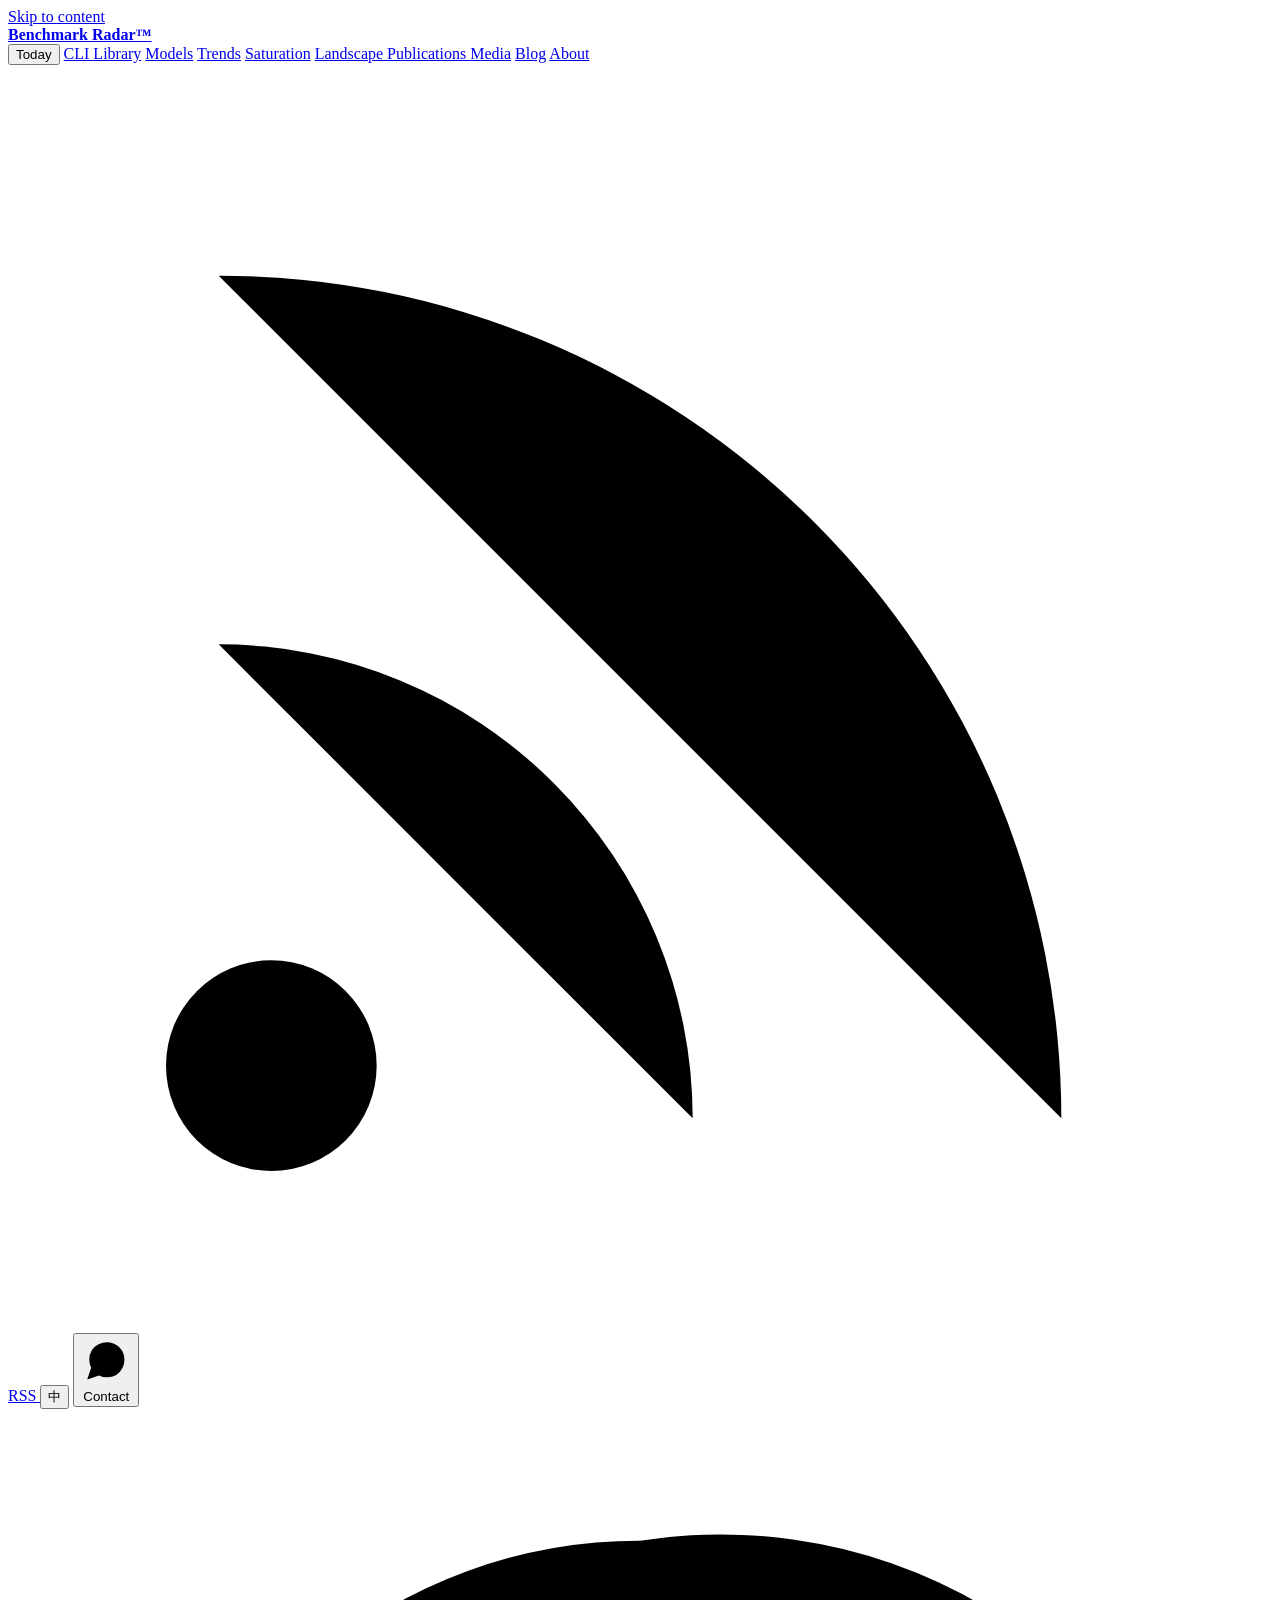
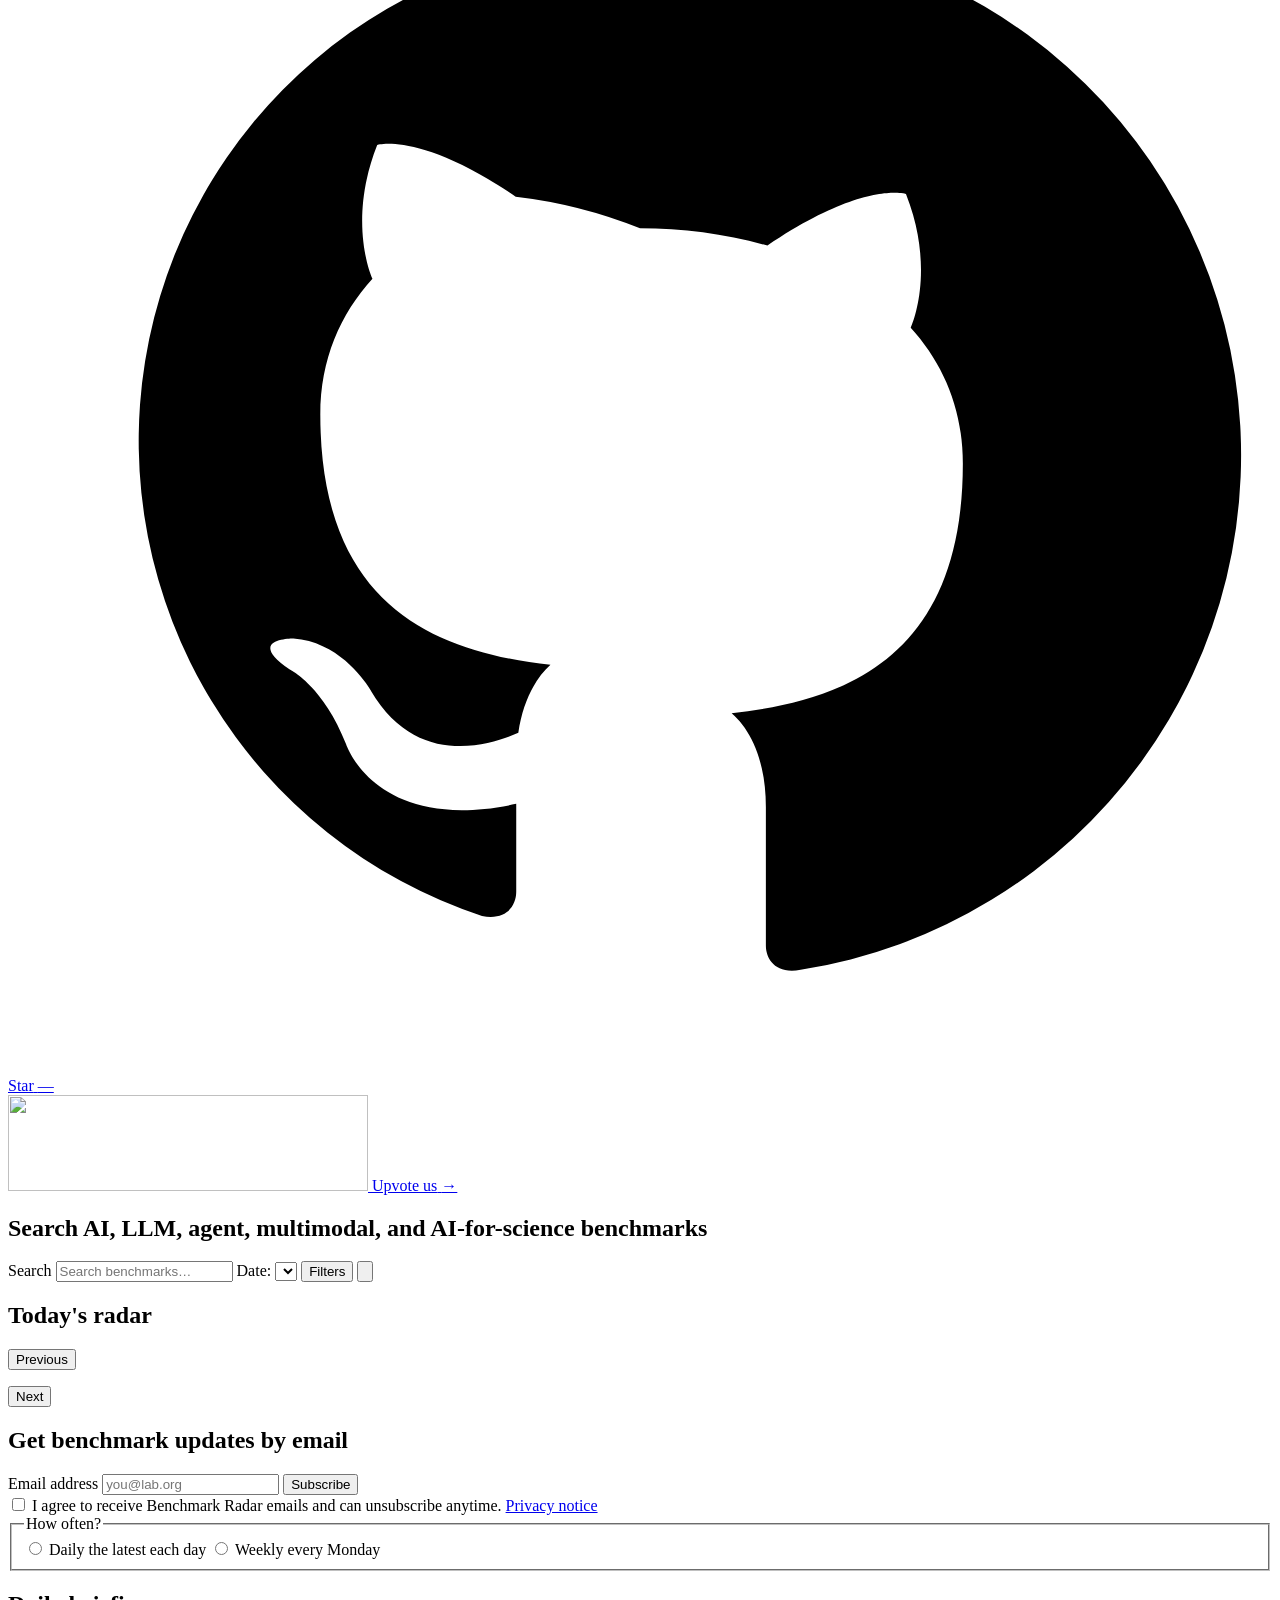
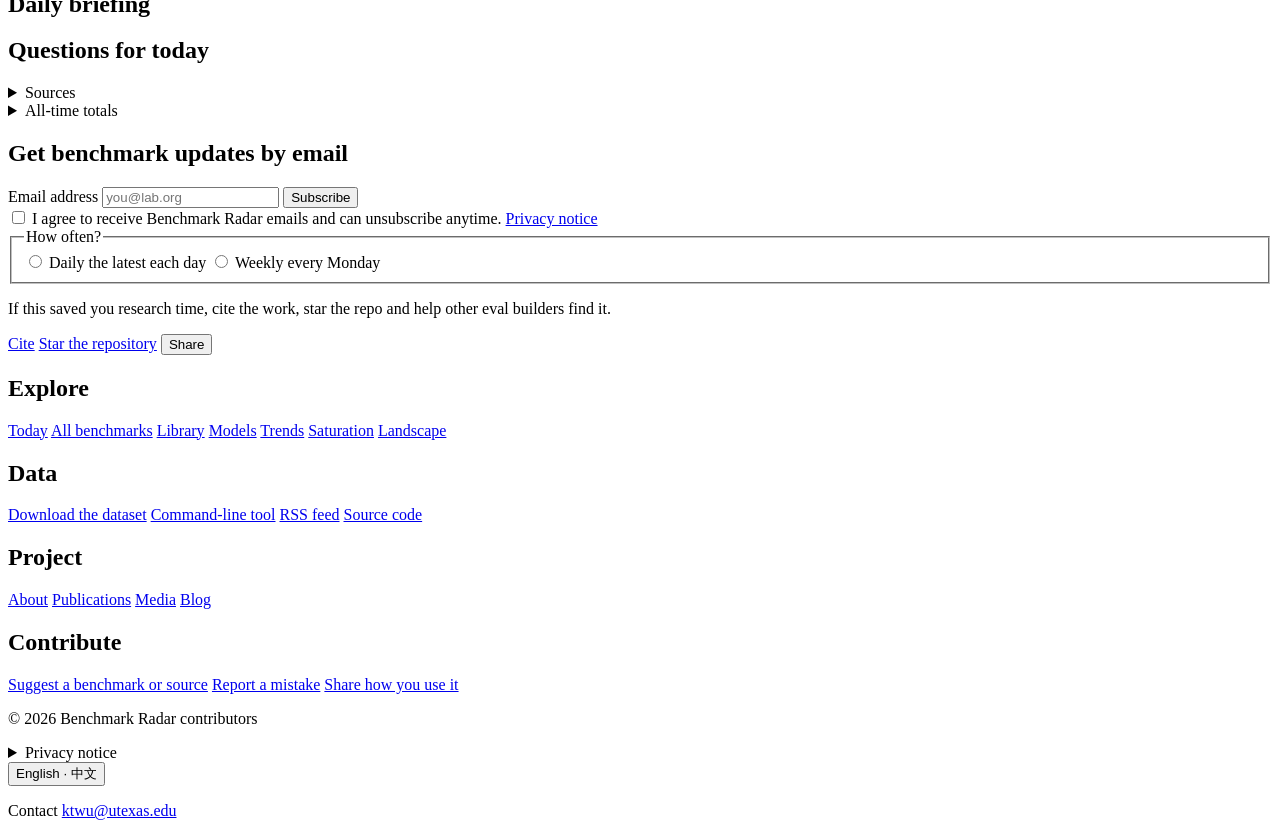
==== site/index.html @ 943313a7 "Merge remote-tracking branch 'origin/main' into HEAD" ====
<!doctype html>
<html lang="en">
  <head>
    <meta charset="utf-8">
    <meta name="viewport" content="width=device-width, initial-scale=1">
    <meta name="robots" content="index,follow,max-image-preview:large">

    <!-- Issue #236. Everything between these two markers is the part that
         changes from one page to the next: the title, the summary, the social
         card text, and the canonical URL. Each view and public utility is a
         real page at its own path, so src/benchmark_radar/app_pages.py swaps
         this whole block when it writes the six route copies from this file,
         and raises if a marker is missing rather than shipping a page that
         claims to be the homepage. app.js restates the same strings when a
         reader changes route without a page load, so a shared link and a
         crawled page describe the same thing. Nothing outside the markers is
         page-specific. -->
    <!-- br:head-seo -->
    <meta
      name="description"
      content="Search an open database of AI, LLM, agent, multimodal and AI-for-science benchmarks, each with its own page carrying the paper, code, dataset and scores."
    >
    <!-- No data-i18n here. applyViewSeo in app.js owns the title, so a
         translation key on this element fought it: switching language
         replaced the leaderboard's title with the homepage's. -->
    <title>AI Benchmark Search Engine &amp; Database | Benchmark Radar</title>
    <meta
      property="og:title"
      content="AI Benchmark Search Engine &amp; Database | Benchmark Radar"
    >
    <meta
      property="og:description"
      content="Search an open database of AI, LLM, agent, multimodal and AI-for-science benchmarks, each with its own page carrying the paper, code, dataset and scores."
    >
    <meta property="og:url" content="https://benchmark-radar.org/">
    <meta name="twitter:title" content="AI Benchmark Search Engine &amp; Database | Benchmark Radar">
    <meta
      name="twitter:description"
      content="Search an open database of AI, LLM, agent, multimodal and AI-for-science benchmarks, each with its paper, code, dataset and reported scores."
    >
    <link rel="canonical" href="https://benchmark-radar.org/">
    <!-- /br:head-seo -->

    <!-- Without these, every share of this dashboard renders as a grey
         placeholder with a URL under it. The card is generated from the same
         score-frontier data as the saturation view (scripts/generate_og_image.py),
         so a share shows reported scores over time rather than a leaderboard. -->
    <meta property="og:type" content="website">
    <meta property="og:site_name" content="Benchmark Radar">
    <meta property="og:locale" content="en_US">
    <!-- Absolute, because Open Graph consumers do not resolve relative URLs. -->
    <meta property="og:image" content="https://benchmark-radar.org/assets/og-card.png">
    <meta property="og:image:width" content="1200">
    <meta property="og:image:height" content="630">
    <meta
      property="og:image:alt"
      content="Benchmark Radar: see where reported AI benchmark scores start to plateau, with cited score frontiers across GPQA Diamond, HLE, Terminal-Bench, and SWE-bench Verified."
    >
    <meta name="twitter:card" content="summary_large_image">
    <!-- Mirrors og:image for consumers that read the Twitter namespace only
         and do not fall back to the Open Graph tags. -->
    <meta name="twitter:image" content="https://benchmark-radar.org/assets/og-card.png">

    <!-- Structured data for the three things this project actually is: a
         named publisher, a searchable site, and a dataset. Each block is one
         object with one @type rather than an @graph array, because that is the
         shape the structured-data validators and tests/test_site_seo.py both
         read. The @id values are what let the three cross-reference each
         other instead of describing three unrelated entities.

         The SearchAction target is the real search endpoint (the leaderboard's
         lq filter), not a pretend one, so a search result lands on a page that
         answers it. -->
    <script type="application/ld+json">
      {
        "@context": "https://schema.org",
        "@type": "Organization",
        "@id": "https://benchmark-radar.org/#organization",
        "name": "Benchmark Radar",
        "url": "https://benchmark-radar.org/",
        "description": "Benchmark Radar tracks new AI benchmarks and evaluations daily and publishes the collection as an open, evidence-linked dataset.",
        "logo": {
          "@type": "ImageObject",
          "url": "https://benchmark-radar.org/icon.svg",
          "caption": "Benchmark Radar"
        },
        "image": "https://benchmark-radar.org/assets/og-card.png",
        "founder": {
          "@type": "Person",
          "name": "Koutian Wu",
          "url": "https://github.com/ktwu01"
        },
        "sameAs": [
          "https://github.com/ktwu01/benchmark-radar",
          "https://x.com/ktwu01",
          "https://www.linkedin.com/in/ktwu01",
          "https://scholar.google.com/citations?user=s9w1k-cAAAAJ&hl=en"
        ]
      }
    </script>
    <script type="application/ld+json">
      {
        "@context": "https://schema.org",
        "@type": "WebSite",
        "@id": "https://benchmark-radar.org/#website",
        "name": "Benchmark Radar",
        "alternateName": "Benchmark Radar: AI Benchmark Tracker &amp; Dataset",
        "url": "https://benchmark-radar.org/",
        "description": "An evidence-linked tracker and open dataset for new AI benchmarks, model-card adoption, reported scores, and evaluation trends.",
        "inLanguage": ["en", "zh-Hans"],
        "publisher": { "@id": "https://benchmark-radar.org/#organization" },
        "sameAs": "https://github.com/ktwu01/benchmark-radar",
        "potentialAction": {
          "@type": "SearchAction",
          "target": {
            "@type": "EntryPoint",
            "urlTemplate": "https://benchmark-radar.org/saturation/?bq={search_term_string}"
          },
          "query-input": "required name=search_term_string"
        }
      }
    </script>
    <script type="application/ld+json">
      {
        "@context": "https://schema.org",
        "@type": "Dataset",
        "name": "Benchmark Radar: AI Benchmark Dataset",
        "description": "A daily-updated machine-readable corpus of AI benchmark, evaluation, and dataset signals collected from arXiv, GitHub, Hugging Face, OpenAlex, OpenReview, Semantic Scholar, Hacker News, and first-party lab feeds.",
        "url": "https://benchmark-radar.org/data/radar.json",
        "keywords": [
          "AI benchmarks",
          "LLM evaluation",
          "model evaluation",
          "benchmark dataset",
          "model cards"
        ],
        "license": "https://opensource.org/licenses/MIT",
        "isAccessibleForFree": true,
        "creator": {
          "@type": "Person",
          "name": "Koutian Wu",
          "url": "https://github.com/ktwu01"
        },
        "publisher": { "@id": "https://benchmark-radar.org/#organization" },
        "includedInDataCatalog": {
          "@type": "DataCatalog",
          "name": "Benchmark Radar",
          "url": "https://benchmark-radar.org/benchmarks/"
        },
        "measurementTechnique": "Daily automated collection from public APIs and feeds, with every record linked to the document it was read from.",
        "temporalCoverage": "2026-07-23/..",
        "sameAs": "https://github.com/ktwu01/benchmark-radar",
        "distribution": [
          {
            "@type": "DataDownload",
            "name": "Complete daily corpus",
            "encodingFormat": "application/json",
            "contentUrl": "https://benchmark-radar.org/data/radar.json"
          },
          {
            "@type": "DataDownload",
            "name": "Benchmark index",
            "encodingFormat": "application/json",
            "contentUrl": "https://benchmark-radar.org/data/benchmark-index.json"
          },
          {
            "@type": "DataDownload",
            "name": "Model Card Adoption Rank",
            "encodingFormat": "application/json",
            "contentUrl": "https://benchmark-radar.org/data/leaderboard.json"
          },
          {
            "@type": "DataDownload",
            "name": "Model Card Adoption Rank (CSV)",
            "encodingFormat": "text/csv",
            "contentUrl": "https://benchmark-radar.org/data/leaderboard.csv"
          }
        ]
      }
    </script>

    <!-- Each generated page adds its own WebPage and BreadcrumbList here, so a
         search result can show where the page sits in the site. The homepage
         leaves it empty: the Organization, WebSite and Dataset blocks above
         already describe it. -->
    <!-- br:page-jsonld -->

    <!-- Machine-readable citation hints: Highwire tags are the convention
         academic indexers and reference managers look for; cite-as points at
         the canonical thing to cite (the arXiv technical report). -->
    <meta name="citation_title" content="Benchmark Radar: A Living Database and Search Engine for AI Benchmarks and Evaluation">
    <meta name="citation_author" content="Wu, Koutian">
    <meta name="citation_author" content="Zhang, Wenjun">
    <meta name="citation_author" content="Zhou, Junjie">
    <meta name="citation_author" content="Han, Pengqian">
    <meta name="citation_author" content="Shang, Ergan">
    <meta name="citation_author" content="Wang, Jiayu">
    <meta name="citation_author" content="Wang, Junkai">
    <meta name="citation_author" content="Xu, Wanghan">
    <meta name="citation_author" content="Lu, Songyuanyi">
    <meta name="citation_author" content="Li, Yixuan">
    <meta name="citation_author" content="Mizrahi Celekli, Rudy">
    <meta name="citation_author" content="Ravshanov, Lazizbek">
    <meta name="citation_author" content="Bian, Yaoliang">
    <meta name="citation_author" content="Han, Xudong">
    <meta name="citation_author" content="Shi, Lin">
    <meta name="citation_publication_date" content="2026">
    <meta name="citation_arxiv_id" content="2609.11115">
    <link rel="cite-as" href="https://arxiv.org/abs/2609.11115">

    <!-- Root-absolute, not relative. This document is also served at six
         nested route paths, where "assets/app.js" would otherwise resolve
         beneath that route and 404. -->
    <link rel="icon" href="/icon.svg" type="image/svg+xml">
    <link rel="alternate" type="application/rss+xml" title="Benchmark Radar RSS" href="/feed.xml">
    <link rel="stylesheet" href="/assets/styles.css">
    <script src="/assets/clarity.js" defer></script>
    <script src="/assets/app.js" type="module"></script>
    <link rel="stylesheet" href="/assets/design-system.css">
  </head>
  <body>
    <a class="skip-link" href="#main-content" data-i18n="Skip to content">Skip to content</a>

    <header class="masthead">
      <div class="masthead-main">
        <a class="brand" href="/" aria-label="Benchmark Radar home">
          <span class="brand-mark" aria-hidden="true">
            <span></span>
          </span>
          <strong>Benchmark Radar™</strong>
        </a>
        <nav class="view-nav" aria-label="Dashboard views" data-i18n-aria="Dashboard views">
          <button type="button" class="nav-active" data-view="today" aria-controls="today-view" aria-current="page" data-i18n="Today">Today</button>
          <a
            href="/cli/"
            id="cli-nav"
            aria-haspopup="dialog"
            aria-controls="cli-dialog"
            aria-expanded="false"
            data-i18n="CLI"
          >
            CLI
          </a>
          <!-- Real links, not tab buttons. Each one is this same dashboard served
               at its own path with that view already open and its rows already in the
               HTML, so a crawler and a reader with a slow connection both get content
               from the first response. app.js intercepts the click and keeps the
               navigation client-side for anyone whose script has loaded. -->
          <a href="/library/" data-view="library" aria-controls="library-view" data-i18n="Library">Library</a>
          <a href="/models/" data-view="models" aria-controls="models-view" data-i18n="Models">Models</a>
          <a href="/trends/" data-view="trends" aria-controls="trends-view" data-i18n="Trends">Trends</a>
          <a href="/saturation/" data-view="saturation" aria-controls="saturation-view" data-i18n="Saturation">Saturation</a>
          <!-- Labelled Landscape (#420): the page maps the field -- latest
               releases, the benchmark frontier, documentation -- more than it
               ranks. The path stays /leaderboard/, which is already indexed. -->
          <a href="/leaderboard/" data-view="leaderboard" aria-controls="leaderboard-view" data-i18n="Landscape">
            Landscape
          </a>
          <!-- The label reads Publications because that is the word a reader
               looks for; the path stays /cite/, which is already indexed and
               linked from the paper. /publications/ and /publication/ redirect
               here so a typed URL still lands. -->
          <a
            href="/cite/"
            id="cite-nav"
            aria-haspopup="dialog"
            aria-controls="cite-dialog"
            aria-expanded="false"
            data-i18n="Publications"
          >
            Publications
          </a>
          <a href="/media/" data-i18n="Media">Media</a>
          <a href="/blog/" data-i18n="Blog">Blog</a>
          <a href="/about/" data-i18n="About">About</a>
        </nav>
      </div>
      <div class="masthead-end" aria-label="Site utilities" data-i18n-aria="Site utilities">
        <a
          class="repo-badge feed-badge"
          href="https://benchmark-radar.org/feed.xml"
          title="Subscribe to Benchmark Radar via RSS"
          aria-label="Subscribe to Benchmark Radar via RSS"
          data-i18n-title="Subscribe to Benchmark Radar via RSS"
        >
          <svg viewBox="0 0 24 24" aria-hidden="true">
            <circle cx="5" cy="19" r="2"></circle>
            <path d="M4 11a9 9 0 0 1 9 9"></path>
            <path d="M4 4a16 16 0 0 1 16 16"></path>
          </svg>
          <span class="repo-badge-label">RSS</span>
        </a>
        <!--
          The language toggle switches the interface between English and Chinese
          in place. It replaces the earlier badge that only linked to the
          translated README: a reader who wants Chinese wants the dashboard, not
          a tour of the repository tree.
        -->
        <button
          type="button"
          class="repo-badge"
          id="lang-toggle"
          aria-pressed="false"
          title="Switch to Chinese (中文)"
          data-i18n-title="Switch to Chinese (中文)"
        >
          <span class="repo-badge-glyph" id="lang-toggle-label">中</span>
        </button>
        <!--
          The contact button (issue #213) opens one sheet that keeps email,
          WeChat, and Discord in a single place, reachable without navigating
          away from the current view. Dataset access (issue #311) travels with
          it: the header carries no export button any more, and the contact
          sheet plus the footer note say how to get the data.
        -->
        <button
          type="button"
          class="repo-badge"
          id="badge-contact"
          aria-haspopup="dialog"
          title="Get in touch · Email, WeChat, Discord"
          data-i18n-title="Get in touch · Email, WeChat, Discord"
        >
          <svg class="outline-icon" viewBox="0 0 24 24" aria-hidden="true">
            <path
              d="M21 11.5a8.38 8.38 0 0 1-.9 3.8 8.5 8.5 0 0 1-7.6 4.7 8.38 8.38 0 0 1-3.8-.9L3 21l1.9-5.7a8.38 8.38 0 0 1-.9-3.8 8.5 8.5 0 0 1 4.7-7.6 8.38 8.38 0 0 1 3.8-.9h.5a8.48 8.48 0 0 1 8 8v.5z"
            ></path>
          </svg>
          <span class="repo-badge-label" data-i18n="Contact">Contact</span>
        </button>
        <!-- GitHub has one job here: open the repository and show its star count. -->
        <a
          class="repo-badge"
          id="badge-stars"
          href="https://github.com/ktwu01/benchmark-radar"
          target="_blank"
          rel="noopener noreferrer"
          title="Open the repository and star it"
          data-i18n-title="Open the repository and star it"
        >
          <svg class="brand-icon github-icon" viewBox="0 0 24 24" aria-hidden="true">
            <path
              d="M12 2.5a9.5 9.5 0 0 0-3 18.52c.48.09.65-.21.65-.46v-1.67c-2.67.58-3.23-1.13-3.23-1.13-.44-1.12-1.07-1.42-1.07-1.42-.87-.6.07-.59.07-.59.96.07 1.47.99 1.47.99.86 1.47 2.25 1.05 2.8.8.09-.62.34-1.05.61-1.29-2.13-.24-4.37-1.07-4.37-4.75 0-1.05.38-1.91.99-2.58-.1-.24-.43-1.22.09-2.54 0 0 .81-.26 2.63.98A9.16 9.16 0 0 1 12 7.96c.82 0 1.65.11 2.42.33 1.82-1.24 2.63-.98 2.63-.98.52 1.32.19 2.3.09 2.54.61.67.99 1.53.99 2.58 0 3.69-2.25 4.5-4.39 4.74.35.3.65.88.65 1.78v2.63c0 .25.17.55.66.46A9.5 9.5 0 0 0 12 2.5Z"
            ></path>
          </svg>
          <span class="repo-badge-label" data-i18n="Star">Star</span>
          <span class="repo-badge-count" data-count>—</span>
        </a>
      </div>
    </header>

    <aside class="hf-upvote-banner">
      <div class="hf-upvote-banner-inner">
        <a
          class="hf-paper-award"
          href="https://huggingface.co/papers/date/2026-09-14"
          target="_blank"
          rel="noopener noreferrer"
          aria-label="Hugging Face: #1 Paper of the Day, September 14, 2026. View the ranking"
          data-i18n-aria="Hugging Face: #1 Paper of the Day, September 14, 2026. View the ranking"
        >
          <img src="/assets/hf-paper-of-the-day.svg" width="360" height="96" alt="">
        </a>
        <a
          class="hf-upvote-copy"
          href="https://huggingface.co/papers/2609.11115"
          target="_blank"
          rel="noopener noreferrer"
        >
          <span data-i18n="Upvote us">Upvote us</span>
          <span aria-hidden="true">→</span>
        </a>
      </div>
    </aside>

    <p class="stale-banner" id="stale-banner" hidden></p>

    <main id="main-content" tabindex="-1">
      <section class="view" id="today-view" aria-label="Today">
        <!-- The page's one H1. It names what the whole site is rather than
             what the list below currently shows, because the heading over the
             results is rewritten as the reader changes the date range and a
             heading that says "Past 7 days" is not what this page is.

             It is read, not seen. A reader who has arrived at the dashboard
             already knows what the search box is for, and a banner saying so
             pushed the first result a screenful down. Screen readers and
             search engines still get the page's subject; the longer version
             of it lives on /about/. -->
        <h1 class="visually-hidden" data-i18n="Search AI, LLM, agent, multimodal, and AI-for-science benchmarks">
          Search AI, LLM, agent, multimodal, and AI-for-science benchmarks
        </h1>
        <!-- The toolbar stays one compact row so the results below stay
             above the fold: search, the scan date, a trigger that opens the
             secondary filters, and a refresh control. The badge on the
             trigger counts how many secondary filters are active. -->
        <form class="filter-panel today-filters" id="filters">
          <label class="search-field">
            <span class="visually-hidden" data-i18n="Search">Search</span>
            <input
              id="search-filter"
              name="q"
              type="search"
              placeholder="Search benchmarks…"
              data-i18n-placeholder="Search benchmarks…"
            >
          </label>
          <label class="date-field">
            <span data-i18n="Date:">Date:</span>
            <select id="today-date" name="date"></select>
          </label>
          <button
            type="button"
            class="filters-toggle"
            id="filters-toggle"
            aria-expanded="false"
            aria-controls="filters-drawer"
          >
            <span data-i18n="Filters">Filters</span>
            <span id="filters-count"></span>
          </button>
          <button
            type="button"
            class="refresh-button"
            id="refresh-button"
            title="Refresh data"
            aria-label="Refresh data"
            data-i18n-title="Refresh data"
          >
            <svg viewBox="0 0 24 24" aria-hidden="true">
              <path d="M21 12a9 9 0 1 1-2.64-6.36"></path>
              <path d="M21 3v6h-6"></path>
            </svg>
          </button>
          <!-- Kind, category, source, organization, and event filter the
               same list but are needed less often, so they live in a
               popover instead of taking a row of the first viewport. -->
          <div
            class="filters-drawer"
            id="filters-drawer"
            hidden
            aria-label="More filters"
            data-i18n-aria="More filters"
          >
            <label>
              <span data-i18n="Kind">Kind</span>
              <select id="kind-filter" name="kind"></select>
            </label>
            <label>
              <span data-i18n="Category">Category</span>
              <select id="category-filter" name="category"></select>
            </label>
            <label>
              <span data-i18n="Source">Source</span>
              <select id="source-filter" name="source"></select>
            </label>
            <label>
              <span data-i18n="Organization">Organization</span>
              <select id="organization-filter" name="organization"></select>
            </label>
            <label>
              <span data-i18n="Event">Event</span>
              <select id="event-filter" name="event"></select>
            </label>
            <button class="clear-button" id="clear-filters" type="button" data-i18n="Clear filters">Clear filters</button>
          </div>
        </form>

        <div class="content-grid">
          <div>
            <div class="section-title">
              <h2 id="today-heading" class="today-heading" data-i18n="Today's radar">Today's radar</h2>
              <div class="results-meta" aria-live="polite">
                <span id="today-breakdown"></span>
                <span id="today-sort"></span>
              </div>
            </div>
            <p id="today-range" class="section-note" hidden></p>
            <!-- One picture of the day's top 3 benchmarks, rendered by the
                 daily pipeline. Filled only on days that have one. -->
            <div id="today-share" class="today-share" hidden></div>
            <p id="today-load-error" class="empty-state" role="status" hidden></p>
            <!-- Search is archive-wide by default even though browsing opens
                 on the newest scan. This first result row makes that scope
                 explicit and gives large result sets a practical export path. -->
            <aside class="search-scope-banner" id="search-scope-banner" aria-live="polite" hidden></aside>
            <section class="today-benchmarks" id="today-benchmarks" hidden aria-labelledby="today-benchmarks-heading">
              <h3 class="today-benchmarks-heading" id="today-benchmarks-heading" data-i18n="Benchmarks with this name">Benchmarks with this name</h3>
              <p class="today-benchmarks-note" id="today-benchmarks-note"></p>
              <div id="today-benchmarks-results"></div>
            </section>
            <div class="signal-list" id="today-list"></div>
            <nav class="today-pagination" aria-label="Result pages">
              <button type="button" id="today-page-prev" data-i18n="Previous">Previous</button>
              <p id="today-page-status" role="status"></p>
              <button type="button" id="today-page-next" data-i18n="Next">Next</button>
            </nav>
          </div>
          <div>
            <!-- The day's narrative and Q&A describe the whole scan date
                 rather than the filtered subset, so they sit in the sidebar
                 above the health and corpus cards (issue #248). The briefing
                 says what changed, the Q&A answers what a reader would ask
                 about it. -->
            <!-- The signup sits above the briefing because that card is what
                 the weekly email repeats, so a reader decides with the sample
                 in view (issue #906). -->
            <section class="email-signup email-signup-card" aria-labelledby="briefing-signup-heading">
              <h2 class="email-signup-title" id="briefing-signup-heading" data-i18n="Get benchmark updates by email">Get benchmark updates by email</h2>
              <form class="email-signup-form" action="https://app.kit.com/forms/10097391/subscriptions" method="post" target="_blank">
                <div class="email-signup-row">
                  <label>
                    <span class="visually-hidden" data-i18n="Email address">Email address</span>
                    <input type="email" name="email_address" required autocomplete="email" placeholder="you@lab.org">
                  </label>
                  <button type="submit" data-i18n="Subscribe">Subscribe</button>
                </div>
                <!-- Consent and cadence open only once an address is typed, so the
                     resting form is a title, a field and a button. -->
                <div class="email-signup-more">
                  <div class="email-signup-more-inner">
                    <label class="email-signup-consent">
                      <input type="checkbox" required>
                      <span data-i18n="email.signup.consent">I agree to receive Benchmark Radar emails and can unsubscribe anytime.</span>
                      <a href="#privacy-notice" data-i18n="Privacy notice">Privacy notice</a>
                    </label>
                    <fieldset class="email-signup-frequency">
                      <legend data-i18n="How often?">How often?</legend>
                      <!-- No default: the reader picks, and the group is required. -->
                      <label><input type="radio" name="fields[frequency]" value="daily" required> <span data-i18n="Daily">Daily</span> <span class="email-signup-hint" data-i18n="the latest each day">the latest each day</span></label>
                      <label><input type="radio" name="fields[frequency]" value="weekly"> <span data-i18n="Weekly">Weekly</span> <span class="email-signup-hint" data-i18n="every Monday">every Monday</span></label>
                    </fieldset>
                  </div>
                </div>
              </form>
            </section>
            <section class="daily-briefing" id="daily-briefing" aria-labelledby="daily-briefing-heading">
              <h2 class="daily-briefing-title" id="daily-briefing-heading" data-i18n="Daily briefing">Daily briefing</h2>
              <div id="daily-briefing-body"></div>
            </section>
            <section
              class="daily-questions"
              id="daily-questions"
              aria-labelledby="daily-questions-heading"
            >
              <h2 class="daily-questions-title" id="daily-questions-heading" data-i18n="Questions for today">Questions for today</h2>
              <div id="daily-questions-body"></div>
            </section>
            <aside class="health-panel" id="source-health-panel" aria-labelledby="health-heading">
              <details id="health-panel-details">
                <summary>
                  <span class="health-panel-title" id="health-heading" data-i18n="Source">Sources</span>
                  <span class="health-panel-status" id="health-status"></span>
                </summary>
                <ul id="health-list"></ul>
              </details>
            </aside>
            <aside class="health-panel corpus-totals-panel" aria-labelledby="corpus-totals-heading">
              <details id="corpus-totals-details">
                <summary>
                  <span class="health-panel-title" id="corpus-totals-heading" data-i18n="All-time totals">All-time totals</span>
                  <span class="health-panel-status" id="corpus-totals-status"></span>
                </summary>
                <ul id="corpus-totals-list"></ul>
              </details>
            </aside>
          </div>
        </div>
      </section>

      <!-- The Library merged from benchmark-radar.com (#420). One control row and
           the directions beside the list, so the first screen is benchmarks,
           not a header. The seeded rows and direction links are real HTML for
           crawlers; app.js replaces them with the live, filterable list. -->
      <section class="view" id="library-view" aria-labelledby="library-heading" hidden>
        <div class="library-toolbar">
          <h1 id="library-heading" class="library-heading" data-i18n="Library">Library</h1>
          <input id="library-search" type="search" autocomplete="off"
                 class="benchmark-search-input library-search"
                 aria-label="Search the library" data-i18n-aria="Search the library"
                 data-i18n-placeholder="Search benchmarks, tasks, domains…"
                 placeholder="Search benchmarks, tasks, domains…" />
          <select id="library-sort" class="library-sort" aria-label="Sort" data-i18n-aria="Sort">
            <option value="latest" data-i18n="Newest">Newest</option>
            <option value="documented" data-i18n="Most documented">Most documented</option>
            <option value="stars" data-i18n="Most GitHub stars">Most GitHub stars</option>
            <option value="stars30" data-i18n="Most stars gained (30 days)">Most stars gained (30 days)</option>
            <option value="name" data-i18n="A–Z">A–Z</option>
            <option value="relevance" data-i18n="Relevance (search)" hidden>Relevance (search)</option>
          </select>
          <button id="library-saved" class="library-saved-toggle" type="button" aria-pressed="false" data-i18n="Saved">Saved</button>
          <button id="library-following" class="library-saved-toggle" type="button" aria-pressed="false" data-i18n="My directions">My directions</button>
          <button id="library-follow" class="library-saved-toggle" type="button" aria-pressed="false" hidden>Follow this direction</button>
          <p id="library-status" class="library-status" aria-live="polite"></p>
        </div>
        <div class="library-layout">
          <nav id="library-directions" class="library-directions" aria-label="Research directions" data-i18n-aria="Research directions"></nav>
          <div class="library-results">
            <div id="library-list" class="library-list"></div>
            <button id="library-more" class="clear-button" type="button" data-i18n="Show more" hidden>Show more</button>
          </div>
        </div>
      </section>

      <!-- Models, merged from benchmark-radar.com's Model Evals (#420): a model x
           benchmark matrix of reported scores, newest models first, with a
           side panel per cell and .com's shared-benchmark average. -->
      <section class="view" id="models-view" aria-labelledby="models-heading" hidden>
        <div class="library-toolbar">
          <h1 id="models-heading" class="library-heading" data-i18n="Models">Models</h1>
          <p class="models-note" data-i18n="models.note">Every model with a reported score in the catalog, side by side: models are columns, benchmarks are rows. Select a score to see its setting and source.</p>
          <p id="models-status" class="library-status" aria-live="polite"></p>
        </div>
        <div class="library-layout">
          <nav id="models-labs" class="library-directions" aria-label="AI labs" data-i18n-aria="AI labs"></nav>
          <div class="library-results">
            <div class="models-controls">
              <label class="models-control">
                <span data-i18n="Search models">Search models</span>
                <input id="models-search" type="search" autocomplete="off" spellcheck="false" placeholder="Model name" data-i18n-placeholder="Model name">
              </label>
              <label class="models-control models-lab-menu">
                <span data-i18n="Lab">Lab</span>
                <select id="models-lab-select"></select>
              </label>
              <label class="models-control">
                <span data-i18n="Sort">Sort</span>
                <select id="models-sort">
                  <option value="coverage" data-i18n="Most benchmarks">Most benchmarks</option>
                  <option value="newest" data-i18n="Newest">Newest</option>
                </select>
              </label>
              <label class="models-control">
                <span data-i18n="Source">Source</span>
                <select id="models-source"></select>
              </label>
              <label class="models-shared-toggle">
                <input id="models-shared" type="checkbox">
                <span data-i18n="Only benchmarks all shown models share">Only benchmarks all shown models share</span>
              </label>
              <div class="models-paging">
                <button id="models-newer" class="clear-button" type="button" data-i18n="Previous">Previous</button>
                <span id="models-page" aria-live="polite"></span>
                <button id="models-older" class="clear-button" type="button" data-i18n="Next">Next</button>
              </div>
            </div>
            <div id="models-list" class="models-list"></div>
          </div>
        </div>
        <aside id="models-panel" class="models-panel" aria-label="Score details" data-i18n-aria="Score details" hidden></aside>
      </section>

      <section class="view" id="leaderboard-view" aria-labelledby="leaderboard-heading" hidden>
        <div class="score-browse-header">
          <h1 id="leaderboard-heading" data-i18n="Landscape">Landscape</h1>
        </div>

        <!-- Three modes, one page (issue #530). Latest releases opens by
             default: which newly released benchmarks are gaining attention
             now. The cumulative model-card adoption view and the reported
             score workbench keep their content, labels and permalinks. -->
        <nav class="leaderboard-modes" aria-label="Landscape views" data-i18n-aria="Landscape views">
          <button type="button" class="leaderboard-mode" data-lmode="latest" aria-pressed="true" data-i18n="Latest releases">Latest releases</button>
          <button type="button" class="leaderboard-mode" data-lmode="adoption" aria-pressed="false" data-i18n="Model-card adoption">Model-card adoption</button>
          <a class="leaderboard-mode" href="/saturation/" data-i18n="Saturation">Saturation</a>
        </nav>

        <section class="leaderboard-top latest-releases" id="latest-releases" aria-labelledby="latest-releases-heading">
          <div class="leaderboard-top-heading">
            <h2 id="latest-releases-heading"><span data-i18n="Latest releases">Latest releases</span> <span class="latest-releases-window" id="latest-releases-window">· 30 days</span></h2>
            <span id="latest-releases-info"></span>
          </div>
          <p class="section-note latest-releases-deck" data-i18n="latest.deck">Recently released benchmarks, ranked by the attention they are receiving now: GitHub stars, Hugging Face paper upvotes and Hugging Face dataset downloads over the last 30 days.</p>
          <div class="latest-releases-windows" role="group" aria-label="Release window" data-i18n-aria="Release window">
            <button type="button" class="latest-releases-window-button" data-lwindow="7d" aria-pressed="false" data-i18n="7 days">7 days</button>
            <button type="button" class="latest-releases-window-button" data-lwindow="30d" aria-pressed="true" data-i18n="30 days">30 days</button>
            <button type="button" class="latest-releases-window-button" data-lwindow="90d" aria-pressed="false" data-i18n="90 days">90 days</button>
          </div>
          <label class="search-field latest-releases-search">
            <span data-i18n="Find in this window">Find in this window</span>
            <input
              id="latest-releases-search"
              name="lrq"
              type="search"
              autocomplete="off"
              placeholder="Benchmark name"
              data-i18n-placeholder="Benchmark name"
              aria-controls="latest-releases-list"
            >
          </label>
          <div class="leaderboard-top-columns" aria-hidden="true">
            <span class="leaderboard-top-columns-rank" data-i18n="Rank">Rank</span>
            <span class="leaderboard-top-columns-name" data-i18n="Benchmark">Benchmark</span>
            <span class="leaderboard-top-columns-count" data-i18n="Attention score">Attention score</span>
          </div>
          <ol class="leaderboard-top-list latest-releases-list" id="latest-releases-list"></ol>
          <p class="empty-state latest-releases-empty" id="latest-releases-empty" aria-live="polite" hidden></p>
          <p class="section-note" id="latest-releases-note" aria-live="polite"></p>
          <p class="section-note latest-releases-legend" data-i18n="latest.legend">The number is the attention score, out of 100. The tag under it is a separate check: how much of the score is backed by observed data. A high tag means at least two signals were found and they cover 75% or more of the score; a low tag means fewer than two signals were found, or they cover less than 40% of the score. It says nothing about how good the benchmark is.</p>
        </section>

        <!-- The adoption view, shown when the reader picks it or follows a
             permalink that carries its filters. Hidden, not removed: its
             seeded rows stay in the document for crawlers and readers
             without scripts. -->
        <div id="leaderboard-adoption" hidden>
        <section class="benchmark-skyline" id="benchmark-skyline" aria-labelledby="benchmark-skyline-heading">
          <div class="skyline-heading">
            <div>
              <h2 id="benchmark-skyline-heading" data-i18n="Benchmark Frontier">Benchmark Frontier</h2>
              <p class="skyline-subtitle" data-i18n="Which difficult benchmarks have been tested most">Which difficult benchmarks have been tested most</p>
            </div>
          </div>
          <div class="skyline-toolbar">
            <label class="score-filter" for="leaderboard-score-filter">
              <span data-i18n="Show benchmarks with highest reported score below:">Show benchmarks with highest reported score below:</span>
              <input id="leaderboard-score-filter" name="lscore" type="range" min="10" max="100" step="10" value="70" list="score-filter-steps" data-score-filter aria-controls="benchmark-skyline-chart">
              <output id="leaderboard-score-value" for="leaderboard-score-filter">70</output>
            </label>
            <datalist id="score-filter-steps">
              <option value="10"></option><option value="20"></option><option value="30"></option>
              <option value="40"></option><option value="50"></option><option value="60"></option>
              <option value="70"></option><option value="80"></option><option value="90"></option>
              <option value="100" label="All"></option>
            </datalist>
            <label class="skyline-height-control" for="benchmark-skyline-height">
              <span data-i18n="Height">Height</span>
              <select id="benchmark-skyline-height">
                <option value="models" data-i18n="Models with reported scores">Models with reported scores</option>
                <option value="documents" data-i18n="Source documents">Source documents</option>
              </select>
            </label>
          </div>
          <div class="frontier-chart skyline-chart" id="benchmark-skyline-chart" tabindex="0" role="region" aria-label="Benchmark Frontier chart" data-i18n-aria="Benchmark Frontier chart"></div>
          <div class="skyline-caption">
            <div id="benchmark-skyline-legend" aria-label="Chart legend" data-i18n-aria="Chart legend"></div>
            <details class="skyline-method" id="benchmark-skyline-method">
              <summary class="info-disclosure-toggle" aria-label="Chart notes" data-i18n-aria="Chart notes"><span aria-hidden="true">i</span></summary>
              <div class="skyline-method-body">
                <p id="benchmark-skyline-count" role="status"></p>
                <p id="benchmark-skyline-note"></p>
                <p id="benchmark-skyline-sources"></p>
                <p id="benchmark-skyline-coverage"></p>
                <p id="benchmark-skyline-pareto"></p>
                <p data-i18n="skyline.reading">Each mark is one benchmark record. Height counts distinct models with numeric scores. Source model IDs preserve evaluated configurations; repeated score rows add no models. Source documents counts distinct cited reports or registry pages through the same evidence collection. Both counts appear on hover.</p>
            <p data-i18n="skyline.pareto">The side view projects reported scores and the selected counts onto the left wall, leaving out time. The gold staircase compares only benchmarks with verified score scales. Within the dated 2024+ cohort, a benchmark is Pareto when no other eligible benchmark has an equal or lower normalized score and an equal or greater selected count, with at least one strict advantage. Dates select the cohort; they do not determine dominance. Scores and counts are never multiplied. The score slice cannot promote a dominated benchmark onto the frontier.</p>
            <p data-i18n="skyline.scope">Height uses log1p(count); ticks, tooltips and Pareto use raw counts. The axis covers the full scored 2024+ cohort and stays fixed while filtering. Only declared percentage metrics with a known selected count enter Pareto; lower-is-better percentages become 100 minus the original value. Hollow points flag an unverified score scale or an unknown count, which is never treated as zero. Overlapping caps are spaced apart; hover or focus traces their exact coordinates. Arrow keys move through benchmarks. A shared scale does not establish equivalent test protocols or prove a benchmark is solved.</p>
            <p data-i18n="skyline.regions">The timeline starts on January 1, 2024, inclusive. Dates use the benchmark's release first, then its earliest numeric LLM score report. When a source dates score entries by model release, the earliest entry supplies a clearly labelled model-release proxy; this is not a verified score-publication date. Crawl timestamps and adoption-only mentions never supply dates. Known dates before 2024 are excluded. Records with no date remain individually visible in a labelled area.</p>
              </div>
            </details>
          </div>
        </section>

        <section class="score-ranking leaderboard-top" aria-label="Ranked by data points" data-i18n-aria="Ranked by data points">
          <div class="leaderboard-top-columns" aria-hidden="true">
            <span class="leaderboard-top-columns-rank" data-i18n="Rank">Rank</span>
            <span class="leaderboard-top-columns-name" data-i18n="Benchmark">Benchmark</span>
            <span class="leaderboard-top-columns-count" data-i18n="Data points">Data points</span>
          </div>
          <ol class="leaderboard-top-list" id="score-ranking-list"></ol>
          <p id="score-ranking-empty" class="empty-state" data-i18n="No scored benchmarks match these filters." hidden>No scored benchmarks match these filters.</p>
          <button id="score-ranking-more" class="leaderboard-top-more" type="button" data-i18n="Show more" hidden>Show more</button>
        </section>

        <section class="leaderboard-top" aria-labelledby="leaderboard-adoption-heading">
          <div class="leaderboard-top-heading">
            <h2 id="leaderboard-adoption-heading" data-i18n="Most documented benchmarks">Most documented benchmarks</h2>
            <!-- Written but not shown: the visible copy is in the (i). A screen
                 reader announces it with the heading. -->
            <p class="leaderboard-deck visually-hidden" id="leaderboard-measures"></p>
          </div>
          <div class="leaderboard-top-columns" aria-hidden="true">
            <span class="leaderboard-top-columns-rank" data-i18n="Rank">Rank</span>
            <span class="leaderboard-top-columns-name" data-i18n="Benchmark">Benchmark</span>
            <span class="leaderboard-top-columns-count" data-i18n="leaderboard.column.model_cards">Source documents</span>
          </div>
          <ol class="leaderboard-top-list" id="leaderboard-top-list"></ol>
          <button
            class="leaderboard-top-more"
            id="leaderboard-top-more"
            type="button"
            aria-label="Show more ranked benchmarks"
            hidden
          >Show more ranked benchmarks</button>
          <div class="figure-caption">
            <span id="leaderboard-top-info"></span>
          </div>
        </section>


        <div class="evidence-strip" id="leaderboard-insights" aria-label="Registry overview" data-i18n-aria="Registry overview"></div>

        <details class="findings-panel" id="benchmark-findings" aria-labelledby="findings-heading" hidden>
          <summary class="section-title findings-summary">
            <span>
              <span class="eyebrow" data-i18n="What the evidence shows">What the evidence shows</span>
              <strong id="findings-heading" data-i18n="Stated findings">Stated findings</strong>
            </span>
            <span id="findings-count" aria-live="polite"></span>
          </summary>
          <p class="section-note" id="findings-measures"></p>
          <div class="findings-list" id="findings-list"></div>
          <p class="section-note findings-limits" id="findings-limits"></p>
        </details>

        <!-- Adoption counts are a separate, cumulative evidence view. -->
        <details class="trend-panel adoption-table" id="adoption-table">
          <summary class="section-title adoption-table-summary">
            <span>
              <strong id="leaderboard-table-heading">Benchmarks by source documents</strong>
            </span>
            <span id="leaderboard-count" aria-live="polite"></span>
          </summary>
          <form class="filter-panel leaderboard-filters" id="leaderboard-filters">
            <label class="search-field">
              Search
              <input
                id="leaderboard-search"
                name="lq"
                type="search"
                placeholder="Benchmark name or alias"
              >
            </label>
            <label>
              Domain
              <select id="leaderboard-domain" name="ldomain"></select>
            </label>
            <label>
              Organization
              <select id="leaderboard-organization" name="lorg"></select>
            </label>
            <label>
              Benchmark released
              <select id="leaderboard-era" name="lera"></select>
            </label>
            <button class="clear-button" id="leaderboard-clear" type="button">
              Clear filters
            </button>
          </form>
          <p class="section-note" data-i18n="leaderboard.filters.note">
            Each source document counts once per benchmark record. Repeated scores or
            mentions in the same document add no citations. This table covers all sources.
          </p>
          <div class="leaderboard-list" id="leaderboard-list"></div>
          <div class="leaderboard-list-actions">
            <button
              class="secondary-link"
              id="leaderboard-show-all"
              type="button"
              aria-label="Show all tracked benchmarks"
              hidden
            >Show all tracked benchmarks</button>
          </div>
        </details>

        <details class="ledger" aria-labelledby="leaderboard-cards-heading">
          <summary class="ledger-summary">
            <span>
              <span class="eyebrow" data-i18n="Audit the counts">Audit the counts</span>
              <strong id="leaderboard-cards-heading" data-i18n="Source documents in the catalog">Source documents in the catalog</strong>
            </span>
            <span id="leaderboard-cards-count"></span>
          </summary>
          <div class="ledger-body">
            <p class="section-note" data-i18n="leaderboard.ledger.note">
              Source documents from every registry. Expand a document to inspect
              the benchmarks it records and open the original evidence.
            </p>
            <div class="leaderboard-list" id="leaderboard-cards"></div>
          </div>
        </details>
        </div>
      </section>

      <section class="view" id="map-view" aria-labelledby="map-heading" hidden>
        <header class="view-heading">
          <div>
            <p class="eyebrow" data-i18n="Big picture">Big picture</p>
            <h1 id="map-heading" data-i18n="What we found">What we found</h1>
          </div>
          <p class="heading-note" data-i18n="map.heading.note">
            See what shows up most often and where it came from. Open the connections view
            when you want to look at a specific item.
          </p>
        </header>
        <div class="map-insights" id="map-insights" aria-label="Overview"></div>
        <details class="relationship-explorer" id="relationship-explorer">
          <summary>
            <span>
              <span class="eyebrow" data-i18n="Want more detail?">Want more detail?</span>
              <strong data-i18n="See how everything connects">See how everything connects</strong>
            </span>
            <span class="map-summary" id="map-summary"></span>
          </summary>
          <p class="relationship-explorer-note" data-i18n="map.explorer.note">
            There are a lot of dots here. Pick one to see what it connects to, or open the
            matching results.
          </p>
          <div class="map-layout">
            <div
              class="map-canvas"
              id="map-canvas"
              role="region"
              aria-label="Explore how items connect"
              tabindex="0"
            ></div>
            <aside class="map-detail" id="map-detail" aria-live="polite">
              <p class="eyebrow" data-i18n="Pick a dot">Pick a dot</p>
              <h2 data-i18n="See what it connects to">See what it connects to</h2>
              <p data-i18n="map.detail.note">
                Choose a topic, source, or organization to show only its results on Today.
                Choose an item to find every time it appeared.
              </p>
            </aside>
          </div>
        </details>
      </section>

      <section class="view" id="saturation-view" aria-labelledby="saturation-heading" hidden>
        <div class="score-browse-header">
          <h1 id="saturation-heading" data-i18n="Saturation">Saturation</h1>
          <label class="score-filter" for="saturation-score-filter">
            <span data-i18n="Show benchmarks with highest reported score below:">Show benchmarks with highest reported score below:</span>
            <input id="saturation-score-filter" name="lscore" type="range" min="10" max="100" step="10" value="70" list="score-filter-steps" data-score-filter aria-controls="benchmark-search-results frontier-benchmark">
            <output id="saturation-score-value" for="saturation-score-filter">70</output>
          </label>
        </div>

        <div class="benchmark-workbench">
          <!-- A tool region, not a content section. The examples used to be a
               titled block with two subheadings and eight cards, which outranked
               the search box it was meant to support; they are now one line of
               chips for a reader who has nothing in mind to type. -->
          <aside class="benchmark-navigator" aria-labelledby="benchmark-search-heading">
            <div class="benchmark-search">
              <h2 class="benchmark-search-label" id="benchmark-search-heading">
                <label for="benchmark-search-input"
                       data-i18n="Browse all benchmarks">Browse all benchmarks</label>
              </h2>
              <input id="benchmark-search-input" type="search" autocomplete="off"
                     class="benchmark-search-input"
                     data-i18n-placeholder="Search benchmarks, tasks, domains…"
                     placeholder="Search benchmarks, tasks, domains…" />
              <label class="benchmark-model-label" for="benchmark-model-input"
                     data-i18n="Model with a reported score">Model with a reported score</label>
              <input id="benchmark-model-input" type="search" autocomplete="off"
                     class="benchmark-search-input benchmark-model-input"
                     data-i18n-placeholder="Filter by model, e.g. GPT-6 Sol"
                     placeholder="Filter by model, e.g. GPT-6 Sol"
                     aria-controls="benchmark-search-results frontier-benchmark" />
              <p id="benchmark-search-status" class="benchmark-search-status"></p>
              <div id="benchmark-search-results"></div>
              <button id="benchmark-search-more" class="clear-button" type="button" data-i18n="Show more" hidden>Show more</button>
              <div class="benchmark-example-heading" hidden>
                <p class="benchmark-example-lead" data-i18n="Jump to a benchmark">Jump to a benchmark</p>
                <span id="benchmark-example-info"></span>
              </div>
              <div id="benchmark-shortlist" class="benchmark-shortlist" hidden></div>
            </div>
          </aside>

          <section class="frontier-panel" id="adoption-frontier" aria-labelledby="frontier-heading">
            <div class="frontier-heading-row">
              <div>
                <p class="eyebrow" id="frontier-eyebrow" data-i18n="Scores over time">Scores over time</p>
                <!-- The title owns its own (i): the provenance note used to sit on a
                     second heading inside the scores block, which repeated the source
                     name already shown in the badge and pushed the chart down the
                     page (issue #298). -->
                <div class="frontier-title-row">
                  <h2 id="frontier-heading" data-i18n="Benchmark reported scores over time">Benchmark reported scores over time</h2>
                  <span id="frontier-heading-info"></span>
                  <details class="frontier-explainer-sub" id="frontier-explainer-sub">
                    <summary data-i18n="How to read this chart">How to read this chart</summary>
                    <p class="section-note" data-i18n="frontier.explainer.sub">
                      Every value that could be read verbatim from a cited document, placed at the date
                      that document was published rather than at any evaluation date. The line directly
                      links actual observations that set a new reported record among the values shown; it
                      neither holds a score between reports nor extends past the final record. Test versions
                      and run conditions can differ, so this is a reported-record path, not a like-for-like
                      trend. When no newer number could be read, the gap is marked rather than drawn through.
                      Whether a benchmark has saturated stays a reading you make, not a score this panel prints.
                    </p>
                  </details>
                </div>
                <p class="frontier-subline" id="frontier-subline" hidden></p>
              </div>
              <div class="frontier-controls">
                <span class="frontier-stage" id="frontier-stage"></span>
                <label class="frontier-picker">
                  All tracked benchmarks
                  <select id="frontier-benchmark" name="lfrontier"></select>
                </label>
              </div>
            </div>
            <p id="frontier-filter-note" class="section-note" role="status" hidden></p>
            <p id="frontier-highest-score" class="section-note" hidden></p>
            <div class="frontier-catalog" id="frontier-catalog" hidden></div>
            <div class="frontier-chart" id="frontier-chart"></div>
            <!-- Legend below the figure it explains: above it, it pushed the
                 chart down to explain marks the reader had not seen yet. -->
            <div class="frontier-legend" id="frontier-legend" aria-label="Chart legend"></div>
            <div class="frontier-org-key" id="frontier-org-key" aria-label="Reporting organization color key"></div>
            <div class="score-readout" id="frontier-score-readout"></div>
            <div class="frontier-evidence" id="frontier-evidence">
              <aside class="frontier-context" aria-labelledby="frontier-task-heading">
                <div id="frontier-task-preview"></div>
                <details class="pareto-readiness">
                  <summary data-i18n="pareto.readiness.summary">What would it take to chart best score against lowest cost?</summary>
                  <p data-i18n="pareto.readiness.note1">
                    Two scores can only be compared when each one records which version of
                    the test it used, which slice of it, whether a high number is good or bad,
                    which model, what software ran it, how much thinking time it was given,
                    what it cost, how long it took, when it was published, and where the number
                    came from. The test and the way it was run have to match; the model, cost,
                    time and date are free to differ, because those are what the chart compares.
                    This site records that a model card mentioned a benchmark. It does not yet
                    record those measurements.
                  </p>
                  <p data-i18n="pareto.readiness.note2">
                    Once they exist, this chart could plot cost or speed against score, and draw
                    a line through only the results that nothing else beats on both at once. A
                    date slider would then show how that line moved over time.
                  </p>
                </details>
              </aside>
            </div>
          </section>
        </div>

      </section>

      <section class="view" id="trends-view" aria-labelledby="trends-heading" hidden>
        <header class="view-heading">
          <h1 id="trends-heading" data-i18n="Trend">Trend</h1>
        </header>

        <!-- Research directions, merged from benchmark-radar.com's Trends (#420).
             Each row links to the same direction in the Library. -->
        <section class="direction-trends" id="direction-trends" aria-labelledby="direction-trends-heading" hidden>
          <div class="section-title direction-trends-title">
            <h2 id="direction-trends-heading" data-i18n="New benchmark records by research direction">New benchmark records by research direction</h2>
            <select id="direction-trends-window" class="library-sort" aria-label="Window" data-i18n-aria="Window" disabled>
              <option value="30" data-i18n="Last 30 days">Last 30 days</option>
              <option value="60" data-i18n="Last 60 days">Last 60 days</option>
              <option value="90" data-i18n="Last 90 days">Last 90 days</option>
            </select>
            <select id="direction-trends-group" class="library-sort" aria-label="Group" data-i18n-aria="Group" disabled><option value="" data-i18n="All groups">All groups</option></select>
          </div>
          <p class="library-status" id="direction-trends-status" aria-live="polite"></p>
          <div class="direction-trends-layout">
            <div class="direction-trends-frame">
              <table class="direction-trends-table" id="direction-trends-table">
                <thead>
                  <tr>
                    <th scope="col" data-i18n="Research direction">Research direction</th>
                    <th scope="col" class="direction-number" data-i18n="New">New</th>
                    <th scope="col" class="direction-number" data-i18n="Previous period">Previous period</th>
                    <th scope="col" class="direction-number" data-i18n="Change">Change</th>
                    <th scope="col" class="direction-number" data-i18n="Undated">Undated</th>
                    <th scope="col" class="direction-number" data-i18n="Stars gained, 30 days">Stars gained, 30 days</th>
                    <th scope="col" data-i18n="16-week trend">16-week trend</th>
                  </tr>
                </thead>
                <tbody id="direction-trends-body"></tbody>
              </table>
            </div>
            <aside class="direction-focus" id="direction-focus" aria-labelledby="direction-focus-heading" hidden></aside>
          </div>
          <!-- The result first; how to read it in the standard collapsed note
               below, as the daily chart does (principle.md). -->
          <div class="figure-caption">
            <details class="figure-note" id="direction-trends-notes">
              <summary class="info-disclosure-toggle" aria-label="Chart notes" data-i18n-aria="Chart notes"><span aria-hidden="true">i</span></summary>
              <p class="section-note" id="direction-trends-note"></p>
            </details>
          </div>
        </section>

        <div class="domain-panel">
          <div class="section-title">
            <h2 id="domain-heading" data-i18n="New by domain">New by domain</h2>
            <span id="domain-date"></span>
          </div>
          <div class="domain-grid" id="domain-grid" aria-labelledby="domain-heading"></div>
        </div>

        <div class="trend-panel">
          <div class="section-title">
            <h2 data-i18n="trends.daily.title">Daily evidence and attention volume</h2>
          </div>
          <label class="trend-filter">
            <input type="checkbox" id="trend-released-only" />
            <span data-i18n="trends.releaseOnly">Releases only</span>
          </label>
          <p class="trend-message" id="trend-message" role="status"></p>
          <div class="trend-chart-frame">
            <!-- A group, not an img: role="img" would make the day buttons
                 presentational and hide their tooltip description. -->
            <div class="trend-chart" id="trend-chart" role="group" aria-label="Daily category counts"></div>
            <div class="day-tooltip" id="day-tooltip" role="tooltip" aria-hidden="true" hidden></div>
          </div>
          <div class="figure-caption">
            <div class="legend" id="trend-legend" aria-label="Category legend"></div>
            <details class="figure-note">
              <summary class="info-disclosure-toggle" aria-label="Chart notes" data-i18n-aria="Chart notes"><span aria-hidden="true">i</span></summary>
              <p class="section-note" data-i18n="trends.daily.note">Category tags overlap. Each bar is an independent count, not a part of a stacked total.</p>
              <p class="section-note" data-i18n="trends.releaseOnly.note">Releases only excludes records re-announced as an update to something already surfaced.</p>
            </details>
          </div>
        </div>

        <details class="dev-checker" aria-labelledby="dev-checker-heading">
          <summary class="dev-checker-summary">
            <span id="dev-checker-heading" data-i18n="Dev checker">Dev checker</span>
            <span id="snapshot-count"></span>
          </summary>
          <div class="dev-checker-body">
            <p class="section-note" data-i18n="trends.ledger.note">
              Source mix counts ranked evidence after scoring. Fetch health counts raw records
              returned before scoring, so a source can be ok and still empty.
            </p>
            <!-- Sources that found nothing are the ones worth reading first: a
                 source that quietly returns nothing day after day is usually
                 broken rather than idle (issue #260). role="status" so a screen
                 reader hears it when the day's numbers are re-rendered. -->
            <p class="source-gap-note" id="source-gap-note" role="status" hidden></p>
            <div class="table-wrap">
              <table>
                <thead>
                  <tr>
                    <th data-i18n="Date">Date</th>
                    <th data-i18n="Coverage (UTC)">Coverage (UTC)</th>
                    <th data-i18n="Evidence">Evidence</th>
                    <th data-i18n="Source mix">Source mix</th>
                    <th data-i18n="Categories">Categories</th>
                    <th data-i18n="Events">Events</th>
                    <th data-i18n="Attention">Attention</th>
                    <th data-i18n="Fetch health">Fetch health</th>
                  </tr>
                </thead>
                <tbody id="trend-table"></tbody>
              </table>
            </div>
          </div>
        </details>
      </section>

      <section class="error-state" id="error-state" hidden>
        <p class="eyebrow" data-i18n="Dashboard unavailable">Dashboard unavailable</p>
        <h2 data-i18n="The validated data file could not be loaded.">The validated data file could not be loaded.</h2>
        <p data-i18n="error.note">Try refreshing, or inspect the latest daily Issue while the dashboard rebuilds.</p>
        <a href="https://github.com/ktwu01/benchmark-radar/issues?q=is%3Aissue+label%3Adaily-radar" data-i18n="Open daily Issues">Open daily Issues ↗</a>
      </section>
    </main>

    <dialog id="rubric-dialog" aria-labelledby="rubric-title">
      <button
        class="dialog-close"
        id="rubric-close"
        type="button"
        aria-label="Close scoring rubric"
      >×</button>
      <div id="rubric-content"></div>
    </dialog>

    <dialog id="cite-dialog" aria-labelledby="cite-title">
      <button
        class="dialog-close"
        id="cite-close"
        type="button"
        aria-label="Close citation formats"
      >×</button>
      <div id="cite-content"></div>
    </dialog>

    <dialog id="cli-dialog" aria-labelledby="cli-title">
      <button
        class="dialog-close"
        id="cli-close"
        type="button"
        aria-label="Close CLI setup"
      >×</button>
      <div id="cli-content"></div>
    </dialog>

    <dialog id="contact-dialog" aria-labelledby="contact-title">
      <button
        class="dialog-close"
        id="contact-close"
        type="button"
        aria-label="Close contact options"
      >×</button>
      <div id="contact-content"></div>
    </dialog>

    <footer>
      <!-- Every page reuses this footer, so the signup reaches readers who
           never open Today (issue #906). The form posts straight to Kit, with
           no script, so it works on the blog and benchmark pages too. -->
      <section class="email-signup footer-signup" aria-labelledby="footer-signup-heading">
        <h2 class="email-signup-title" id="footer-signup-heading" data-i18n="Get benchmark updates by email">Get benchmark updates by email</h2>
        <form class="email-signup-form" action="https://app.kit.com/forms/10097391/subscriptions" method="post" target="_blank">
          <div class="email-signup-row">
            <label>
              <span class="visually-hidden" data-i18n="Email address">Email address</span>
              <input type="email" name="email_address" required autocomplete="email" placeholder="you@lab.org">
            </label>
            <button type="submit" data-i18n="Subscribe">Subscribe</button>
          </div>
          <!-- Consent and cadence open only once an address is typed, so the
               resting form is a title, a field and a button. -->
          <div class="email-signup-more">
            <div class="email-signup-more-inner">
              <label class="email-signup-consent">
                <input type="checkbox" required>
                <span data-i18n="email.signup.consent">I agree to receive Benchmark Radar emails and can unsubscribe anytime.</span>
                <a href="#privacy-notice" data-i18n="Privacy notice">Privacy notice</a>
              </label>
              <fieldset class="email-signup-frequency">
                <legend data-i18n="How often?">How often?</legend>
                <!-- No default: the reader picks, and the group is required. -->
                <label><input type="radio" name="fields[frequency]" value="daily" required> <span data-i18n="Daily">Daily</span> <span class="email-signup-hint" data-i18n="the latest each day">the latest each day</span></label>
                <label><input type="radio" name="fields[frequency]" value="weekly"> <span data-i18n="Weekly">Weekly</span> <span class="email-signup-hint" data-i18n="every Monday">every Monday</span></label>
              </fieldset>
            </div>
          </div>
        </form>
      </section>
      <div class="footer-columns">
        <aside class="adoption-cta" aria-label="Support Benchmark Radar">
          <p data-i18n="If this saved you research time, cite the work, star the repo and help other eval builders find it.">
            If this saved you research time, cite the work, star the repo and help other eval builders find it.
          </p>
          <span class="adoption-actions">
            <!-- A real path, so the citation panel is useful before JavaScript
                 and can be indexed as its own page. -->
            <a
              class="primary-link"
              id="cite-open"
              href="/cite/"
              aria-haspopup="dialog"
              aria-controls="cite-dialog"
              aria-expanded="false"
              data-i18n="Cite"
            >Cite</a>
            <a
              class="primary-link"
              href="https://github.com/ktwu01/benchmark-radar"
              target="_blank"
              rel="noopener noreferrer"
              data-i18n="Star the repository"
            >Star the repository</a>
            <button type="button" class="secondary-link" id="share-radar" data-i18n="Share">
              Share
            </button>
          </span>
        </aside>
        <nav class="footer-links" aria-label="Explore" data-i18n-aria="Explore">
          <h2 data-i18n="Explore">Explore</h2>
          <a href="/" data-i18n="Today">Today</a>
          <a href="/benchmarks/" data-i18n="All benchmarks">All benchmarks</a>
          <a href="/library/" data-i18n="Library">Library</a>
          <a href="/models/" data-i18n="Models">Models</a>
          <a href="/trends/" data-i18n="Trends">Trends</a>
          <a href="/saturation/" data-i18n="Saturation">Saturation</a>
          <a href="/leaderboard/" data-i18n="Landscape">Landscape</a>
        </nav>
        <nav class="footer-links" aria-label="Data" data-i18n-aria="Data">
          <h2 data-i18n="Data">Data</h2>
          <a href="https://huggingface.co/datasets/ktwu01/benchmark-radar" data-i18n="Download the dataset">Download the dataset</a>
          <a href="/cli/" data-i18n="Command-line tool">Command-line tool</a>
          <a href="/feed.xml" data-i18n="RSS feed">RSS feed</a>
          <a href="https://github.com/ktwu01/benchmark-radar" data-i18n="Source code">Source code</a>
        </nav>
        <nav class="footer-links" aria-label="Project" data-i18n-aria="Project">
          <h2 data-i18n="Project">Project</h2>
          <a href="/about/" data-i18n="About">About</a>
          <a href="/cite/" data-i18n="Publications">Publications</a>
          <a href="/media/" data-i18n="Media">Media</a>
          <a href="/blog/" data-i18n="Blog">Blog</a>
        </nav>
        <nav class="footer-links" aria-label="Contribute" data-i18n-aria="Contribute">
          <h2 data-i18n="Contribute">Contribute</h2>
          <a href="https://github.com/ktwu01/benchmark-radar/issues/new?template=feature-request.yml" data-i18n="Suggest a benchmark or source">Suggest a benchmark or source</a>
          <a href="https://github.com/ktwu01/benchmark-radar/issues/new?template=report.yml" data-i18n="Report a mistake">Report a mistake</a>
          <a href="https://github.com/ktwu01/benchmark-radar/issues/new?template=use-case.yml" data-i18n="Share how you use it">Share how you use it</a>
        </nav>
      </div>
      <div class="footer-bottom">
        <div class="footer-legal">
          <p class="copyright">© 2026 Benchmark Radar contributors</p>
          <details class="privacy-note" id="privacy-notice">
            <summary data-i18n="Privacy notice">Privacy notice</summary>
            <p>
              If you accept, we use Microsoft Clarity cookies, session replays and heatmaps to understand
              how people use this site and improve its navigation and content. Nothing loads until you
              accept, and sensitive content is masked by default. See the
              <a href="https://privacy.microsoft.com/privacystatement">Microsoft Privacy Statement</a>.
            </p>
            <p>
              If you subscribe to the weekly email, Kit stores your email address to send it. Every email
              has an unsubscribe link. To delete your address, write to
              <a href="mailto:ktwu@utexas.edu">ktwu@utexas.edu</a>.
            </p>
            <p>
              <button type="button" class="privacy-choice" data-analytics-consent-reset data-i18n="Change analytics choice">Change analytics choice</button>
            </p>
          </details>
          <button type="button" class="footer-lang" data-lang-switch>English · 中文</button>
        </div>
        <p class="footer-contact">
          <span data-i18n="Contact">Contact</span>
          <a href="mailto:ktwu@utexas.edu">ktwu@utexas.edu</a>
        </p>
      </div>
    </footer>
  </body>
</html>
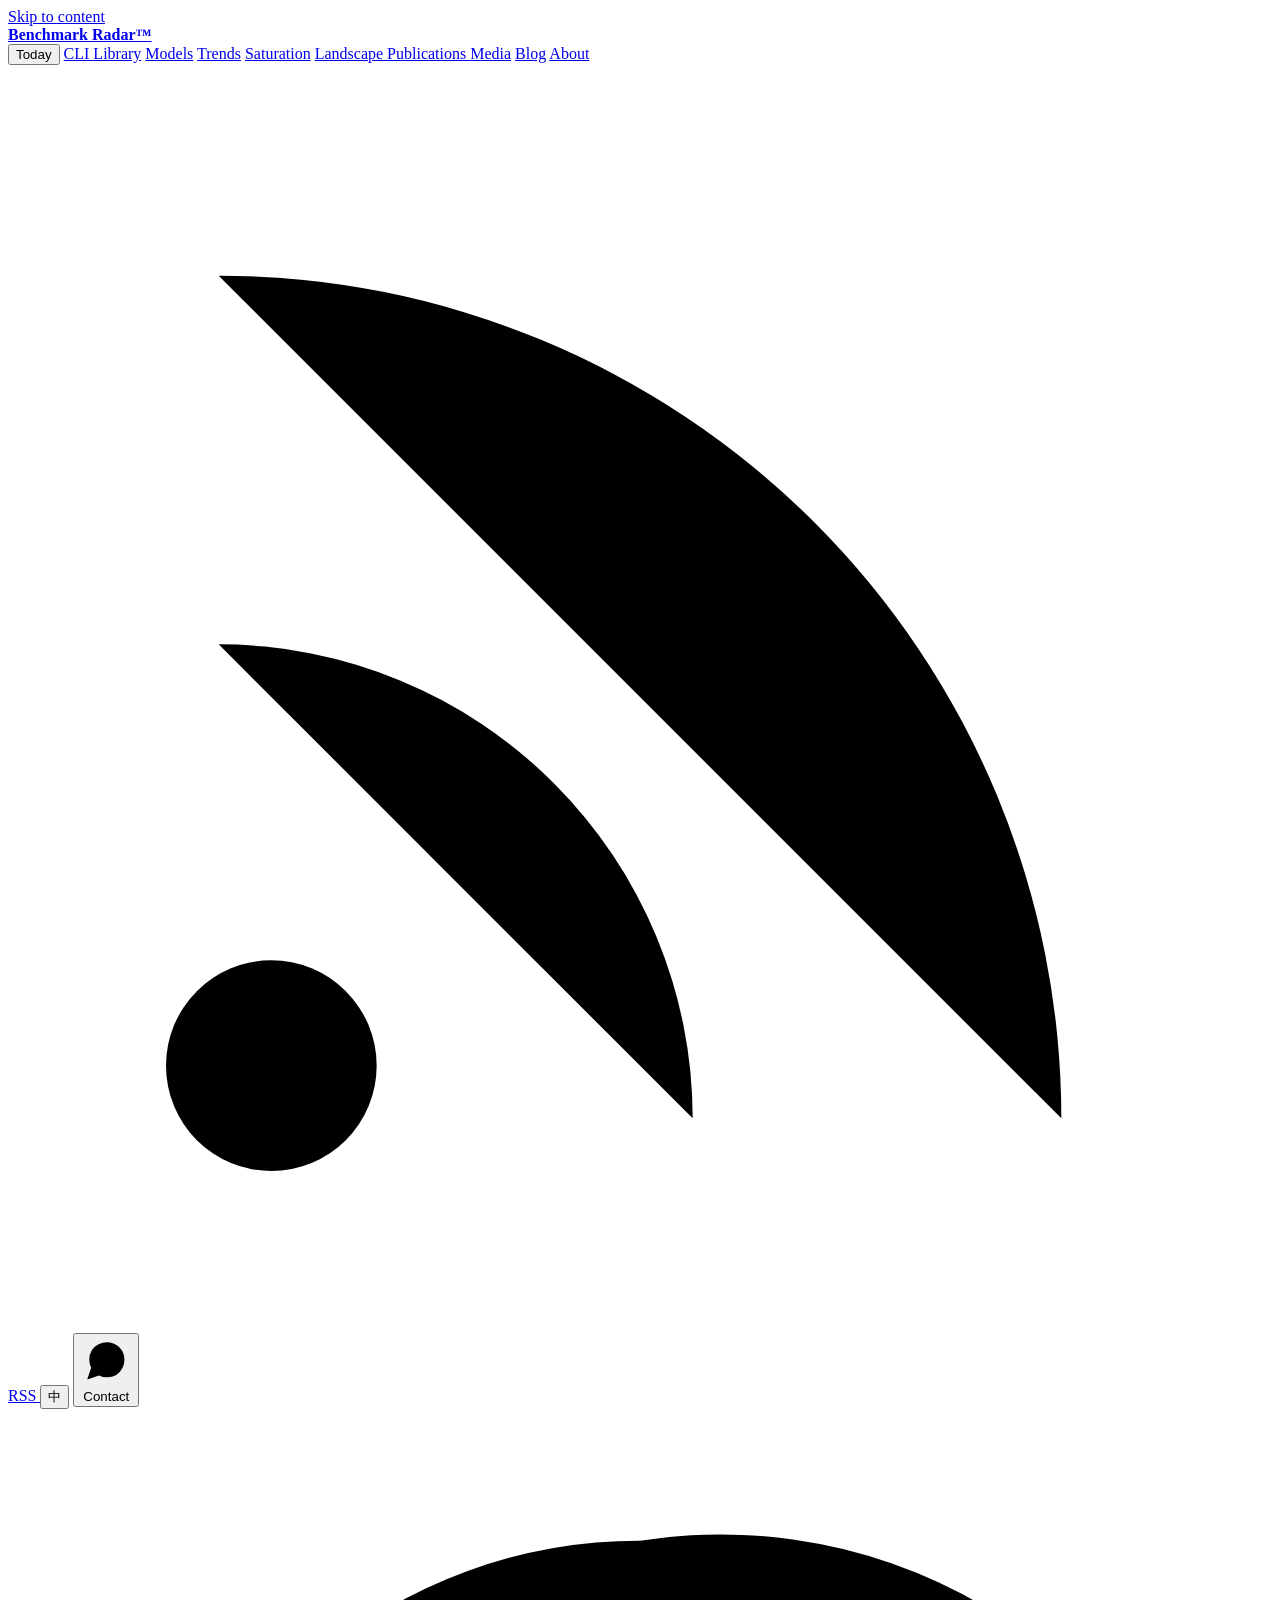
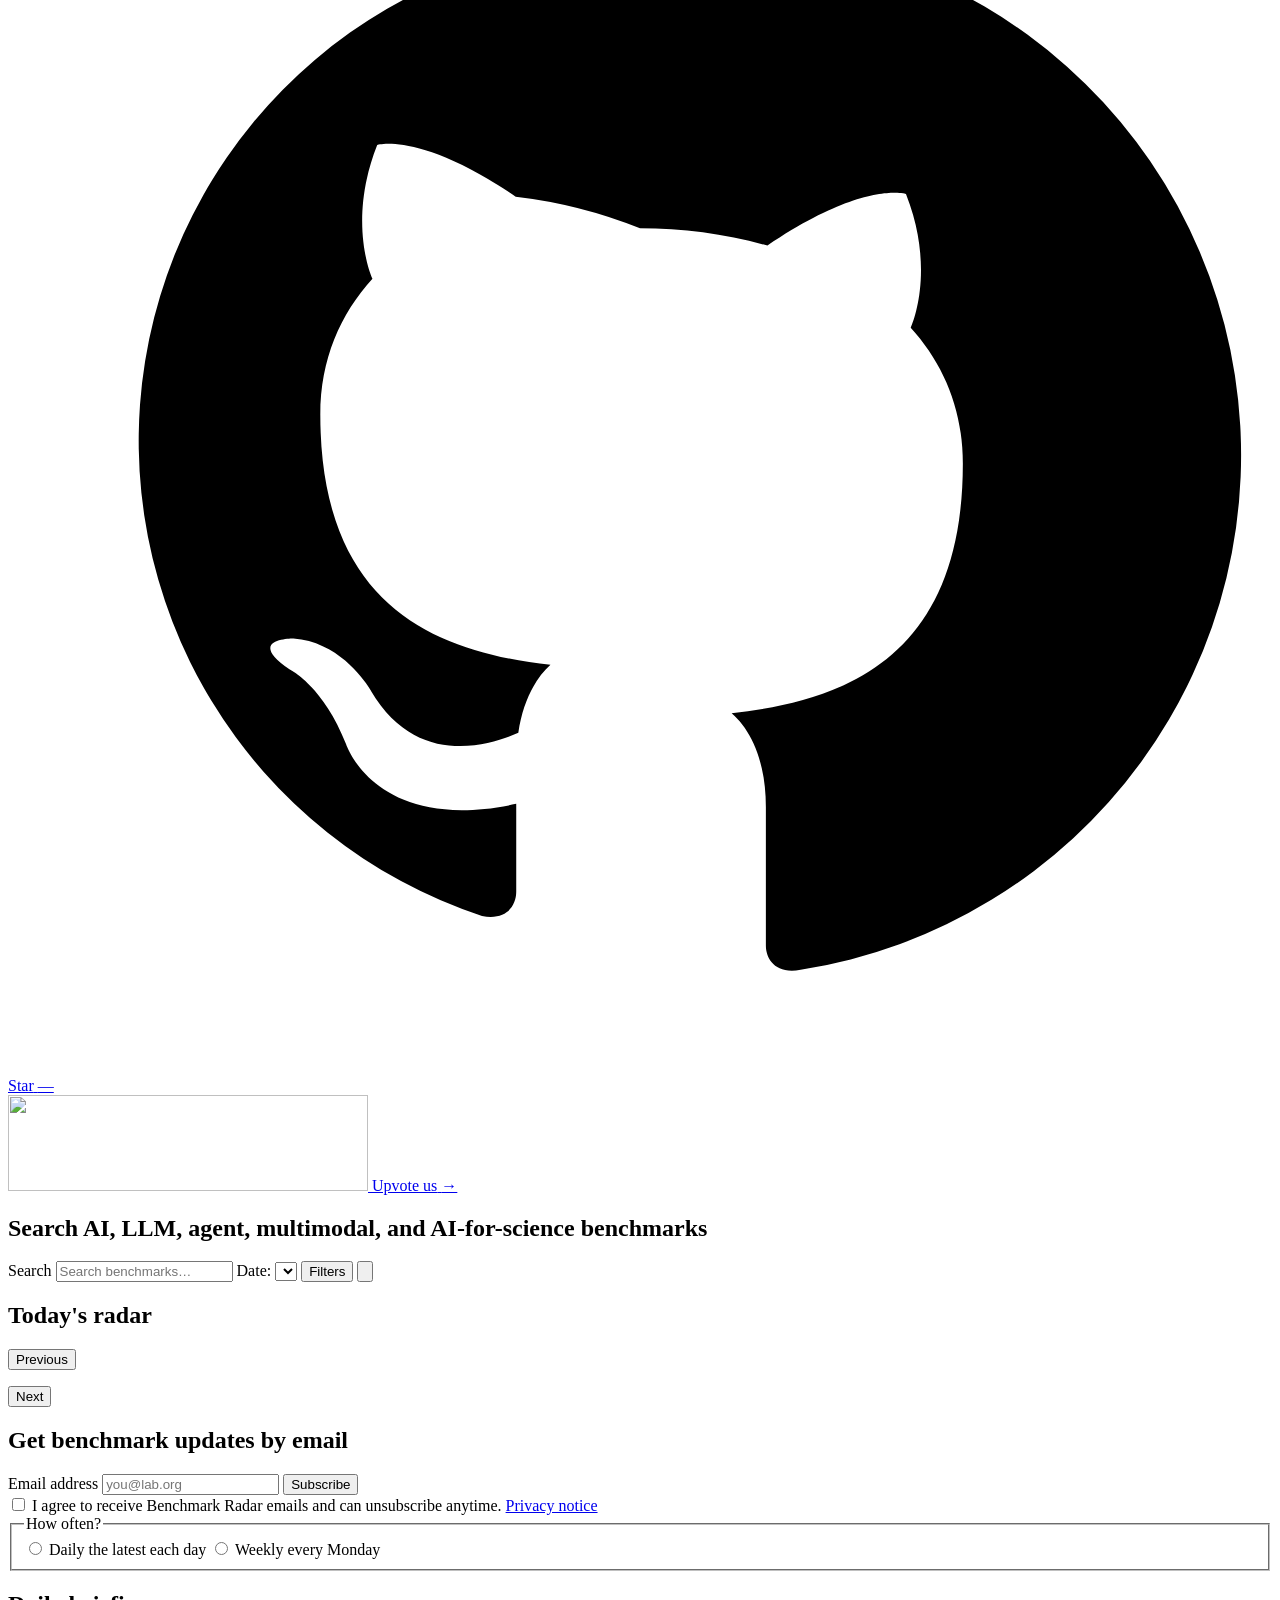
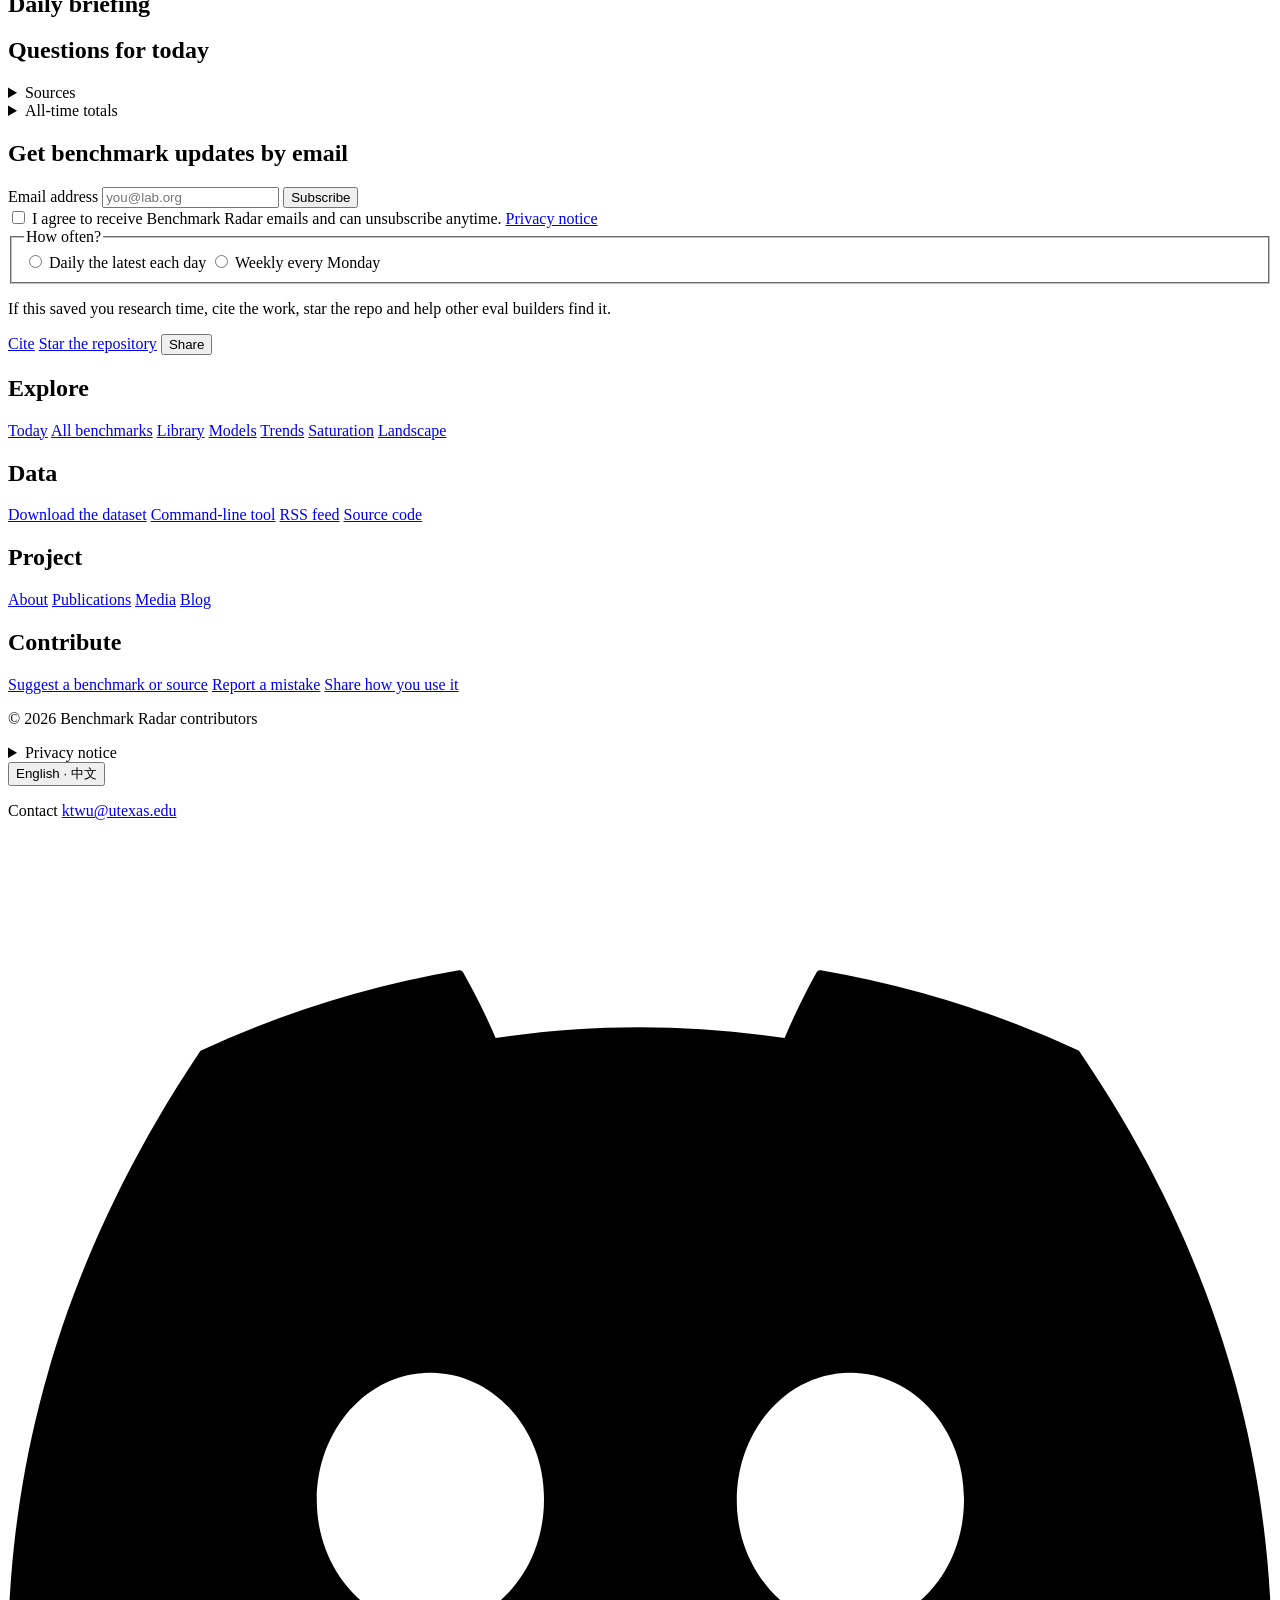
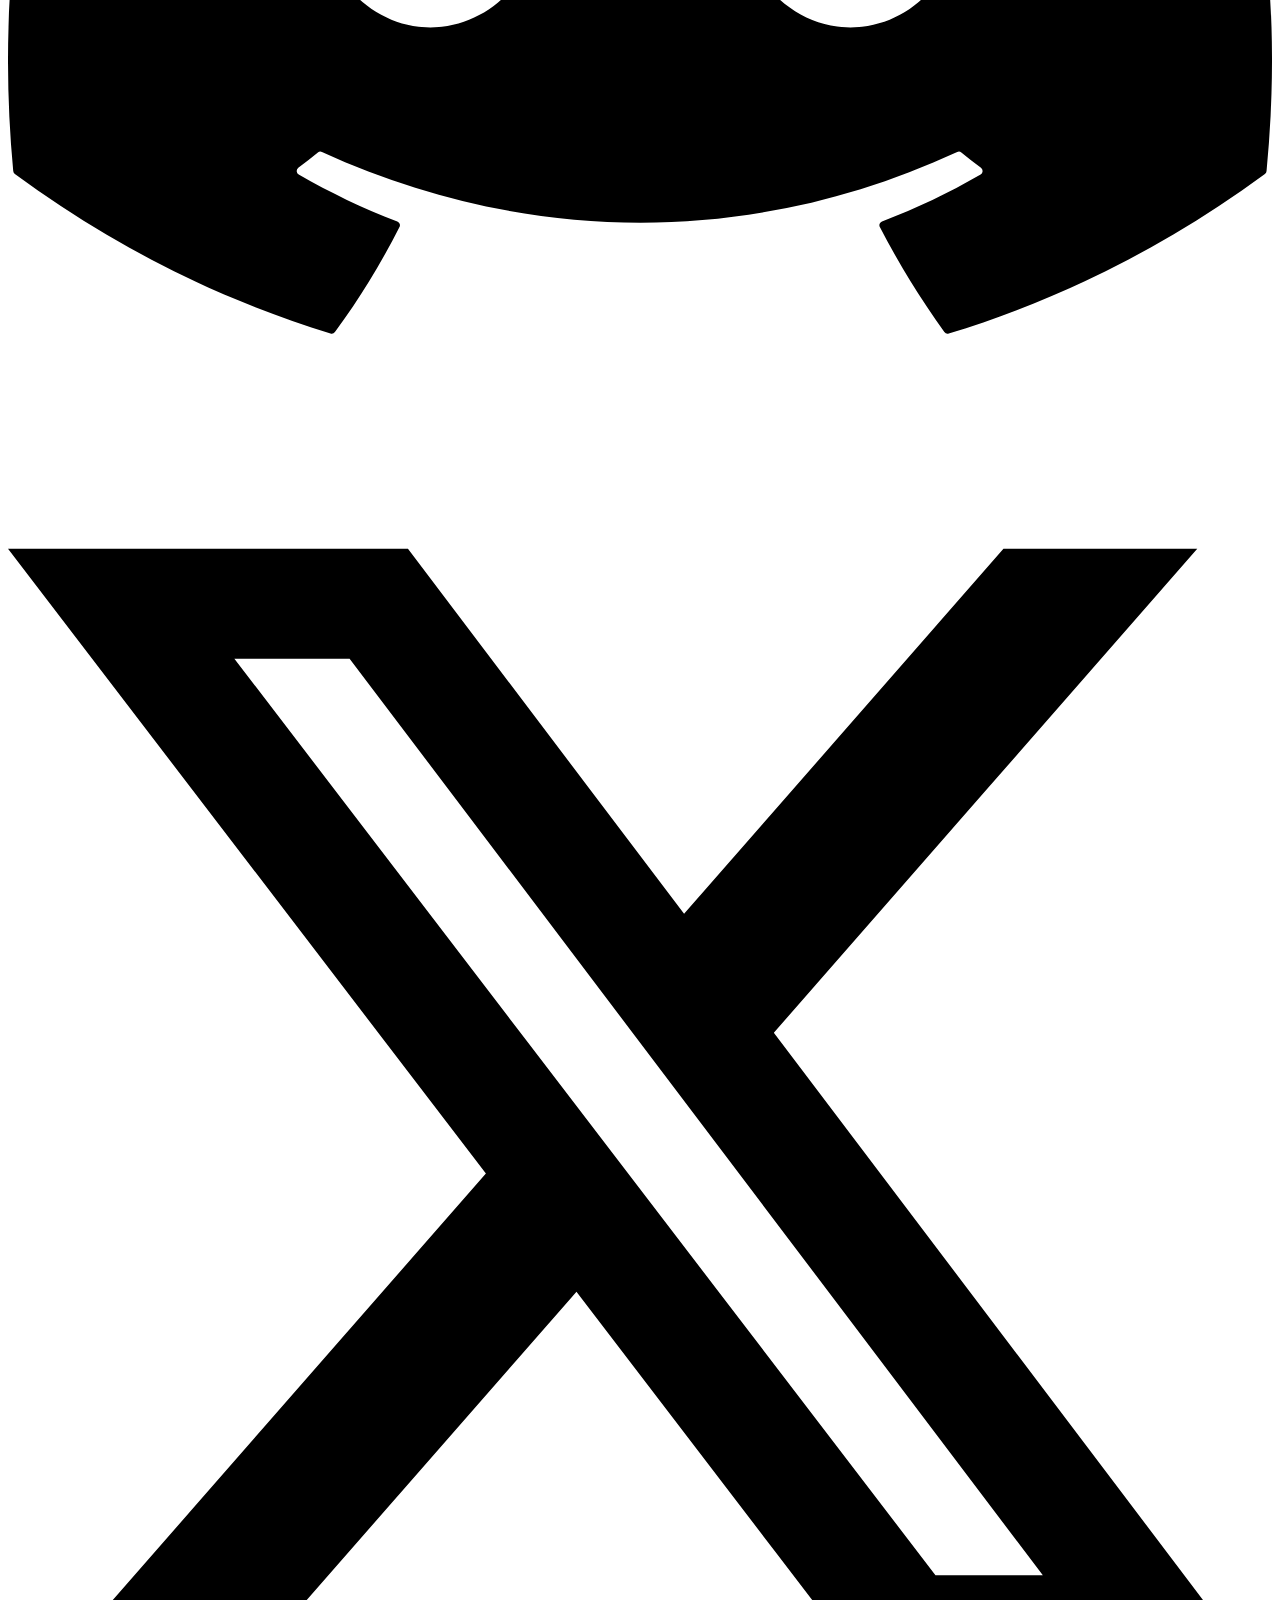
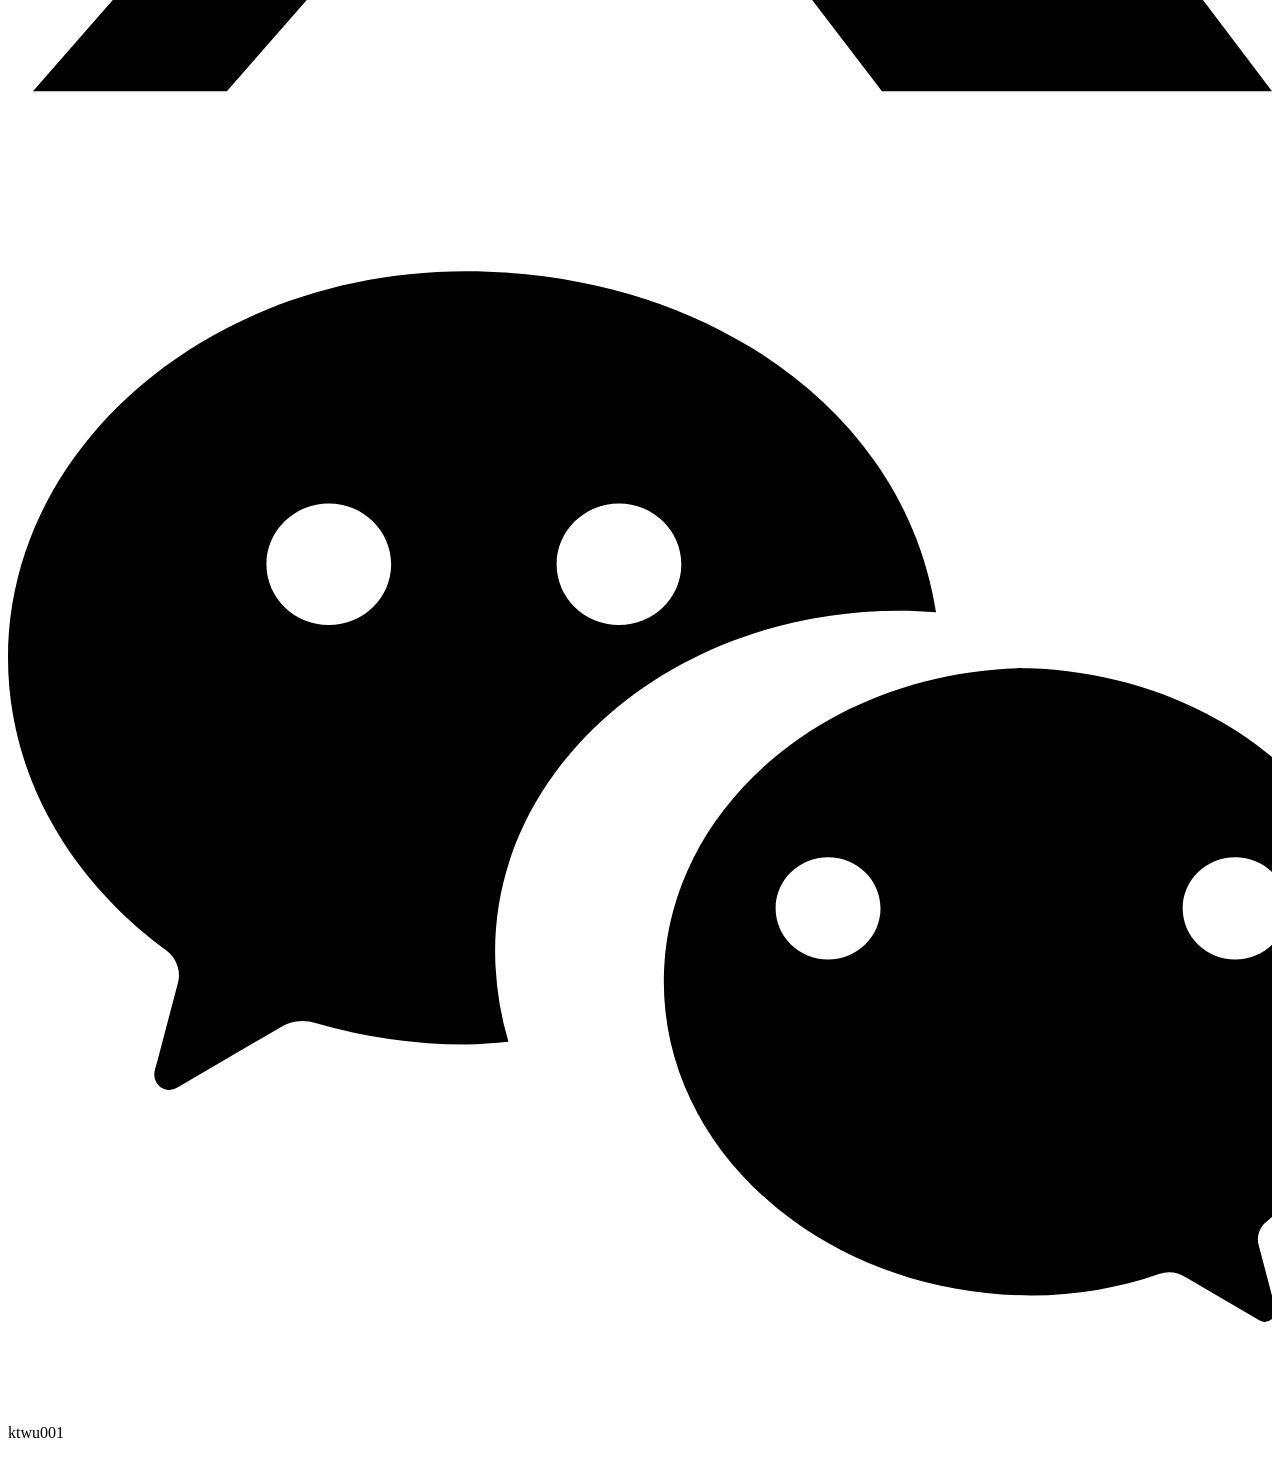
==== commit cef76fc2: "Add Discord, X and WeChat to the shared footer contact line Related to #990  Co-Authored-By: Claude " ====
--- a/site/index.html
+++ b/site/index.html
@@ -1312,6 +1312,9 @@
         <p class="footer-contact">
           <span data-i18n="Contact">Contact</span>
           <a href="mailto:ktwu@utexas.edu">ktwu@utexas.edu</a>
+          <a href="https://discord.com/invite/JX9Caj4fMF" target="_blank" rel="noopener noreferrer" aria-label="Discord" title="Discord"><svg class="brand-icon" viewBox="0 0 24 24" aria-hidden="true"><path d="M20.317 4.3698a19.7913 19.7913 0 0 0-4.8851-1.5152.0741.0741 0 0 0-.0785.0371c-.211.3753-.4447.8648-.6083 1.2495-1.8447-.2762-3.68-.2762-5.4868 0-.1636-.3933-.4058-.8742-.6177-1.2495a.077.077 0 0 0-.0785-.037 19.7363 19.7363 0 0 0-4.8852 1.515.0699.0699 0 0 0-.0321.0277C.5334 9.0458-.319 13.5799.0992 18.0578a.0824.0824 0 0 0 .0312.0561c2.0528 1.5076 4.0413 2.4228 5.9929 3.0294a.0777.0777 0 0 0 .0842-.0276c.4616-.6304.8731-1.2952 1.226-1.9942a.076.076 0 0 0-.0416-.1057c-.6528-.2476-1.2743-.5495-1.8722-.8923a.077.077 0 0 1-.0076-.1277c.1258-.0943.2517-.1923.3718-.2914a.0743.0743 0 0 1 .0776-.0105c3.9278 1.7933 8.18 1.7933 12.0614 0a.0739.0739 0 0 1 .0785.0095c.1202.099.246.1981.3728.2924a.077.077 0 0 1-.0066.1276 12.2986 12.2986 0 0 1-1.873.8914.0766.0766 0 0 0-.0407.1067c.3604.698.7719 1.3628 1.225 1.9932a.076.076 0 0 0 .0842.0286c1.961-.6067 3.9495-1.5219 6.0023-3.0294a.077.077 0 0 0 .0313-.0552c.5004-5.177-.8382-9.6739-3.5485-13.6604a.061.061 0 0 0-.0312-.0286ZM8.02 15.3312c-1.1825 0-2.1569-1.0857-2.1569-2.419 0-1.3332.9555-2.4189 2.157-2.4189 1.2108 0 2.1757 1.0957 2.1568 2.419 0 1.3332-.9555 2.4189-2.1569 2.4189Zm7.9748 0c-1.1825 0-2.1569-1.0857-2.1569-2.419 0-1.3332.9554-2.4189 2.1569-2.4189 1.2108 0 2.1757 1.0957 2.1568 2.419 0 1.3332-.946 2.4189-2.1568 2.4189Z"/></svg></a>
+          <a href="https://x.com/ktwu01" target="_blank" rel="noopener noreferrer" aria-label="X" title="X"><svg class="brand-icon" viewBox="0 0 24 24" aria-hidden="true"><path d="M18.901 1.153h3.68l-8.04 9.19L24 22.846h-7.406l-5.8-7.584-6.638 7.584H.474l8.6-9.83L0 1.154h7.594l5.243 6.932ZM17.61 20.644h2.039L6.486 3.24H4.298Z"/></svg></a>
+          <span class="footer-wechat" data-i18n-title="WeChat" title="WeChat"><svg class="brand-icon" viewBox="0 0 24 24" aria-hidden="true"><path d="M8.691 2.188C3.891 2.188 0 5.476 0 9.53c0 2.212 1.17 4.203 3.002 5.55a.59.59 0 0 1 .213.665l-.39 1.48c-.019.07-.048.141-.048.213 0 .163.13.295.29.295a.326.326 0 0 0 .167-.054l1.903-1.114a.864.864 0 0 1 .717-.098 10.16 10.16 0 0 0 2.837.403c.276 0 .543-.027.811-.05a6.127 6.127 0 0 1-.253-1.72c0-3.571 3.437-6.467 7.678-6.467.233 0 .463.013.694.031C17.02 4.792 13.205 2.188 8.69 2.188Zm-2.6 4.408c.654 0 1.184.517 1.184 1.154 0 .637-.53 1.154-1.184 1.154-.654 0-1.184-.517-1.184-1.154 0-.637.53-1.154 1.184-1.154Zm5.51 0c.654 0 1.184.517 1.184 1.154 0 .637-.53 1.154-1.184 1.154-.654 0-1.184-.517-1.184-1.154 0-.637.53-1.154 1.184-1.154Zm7.835 3.124c-3.858 0-6.984 2.667-6.984 5.957 0 3.29 3.126 5.957 6.984 5.957.848 0 1.663-.146 2.418-.408a.622.622 0 0 1 .516.07l1.371.802a.235.235 0 0 0 .12.039.213.213 0 0 0 .208-.213c0-.052-.02-.102-.035-.153l-.28-1.067a.426.426 0 0 1 .153-.479c1.359-1.111 2.2-2.707 2.2-4.548 0-3.29-3.126-5.957-6.984-5.957Zm-3.865 3.594c.55 0 .996.435.996.971 0 .537-.446.972-.996.972-.55 0-.996-.435-.996-.972 0-.536.446-.971.996-.971Zm7.729 0c.55 0 .996.435.996.971 0 .537-.446.972-.996.972-.55 0-.996-.435-.996-.972 0-.536.446-.971.996-.971Z"/></svg><span>ktwu001</span></span>
         </p>
       </div>
     </footer>
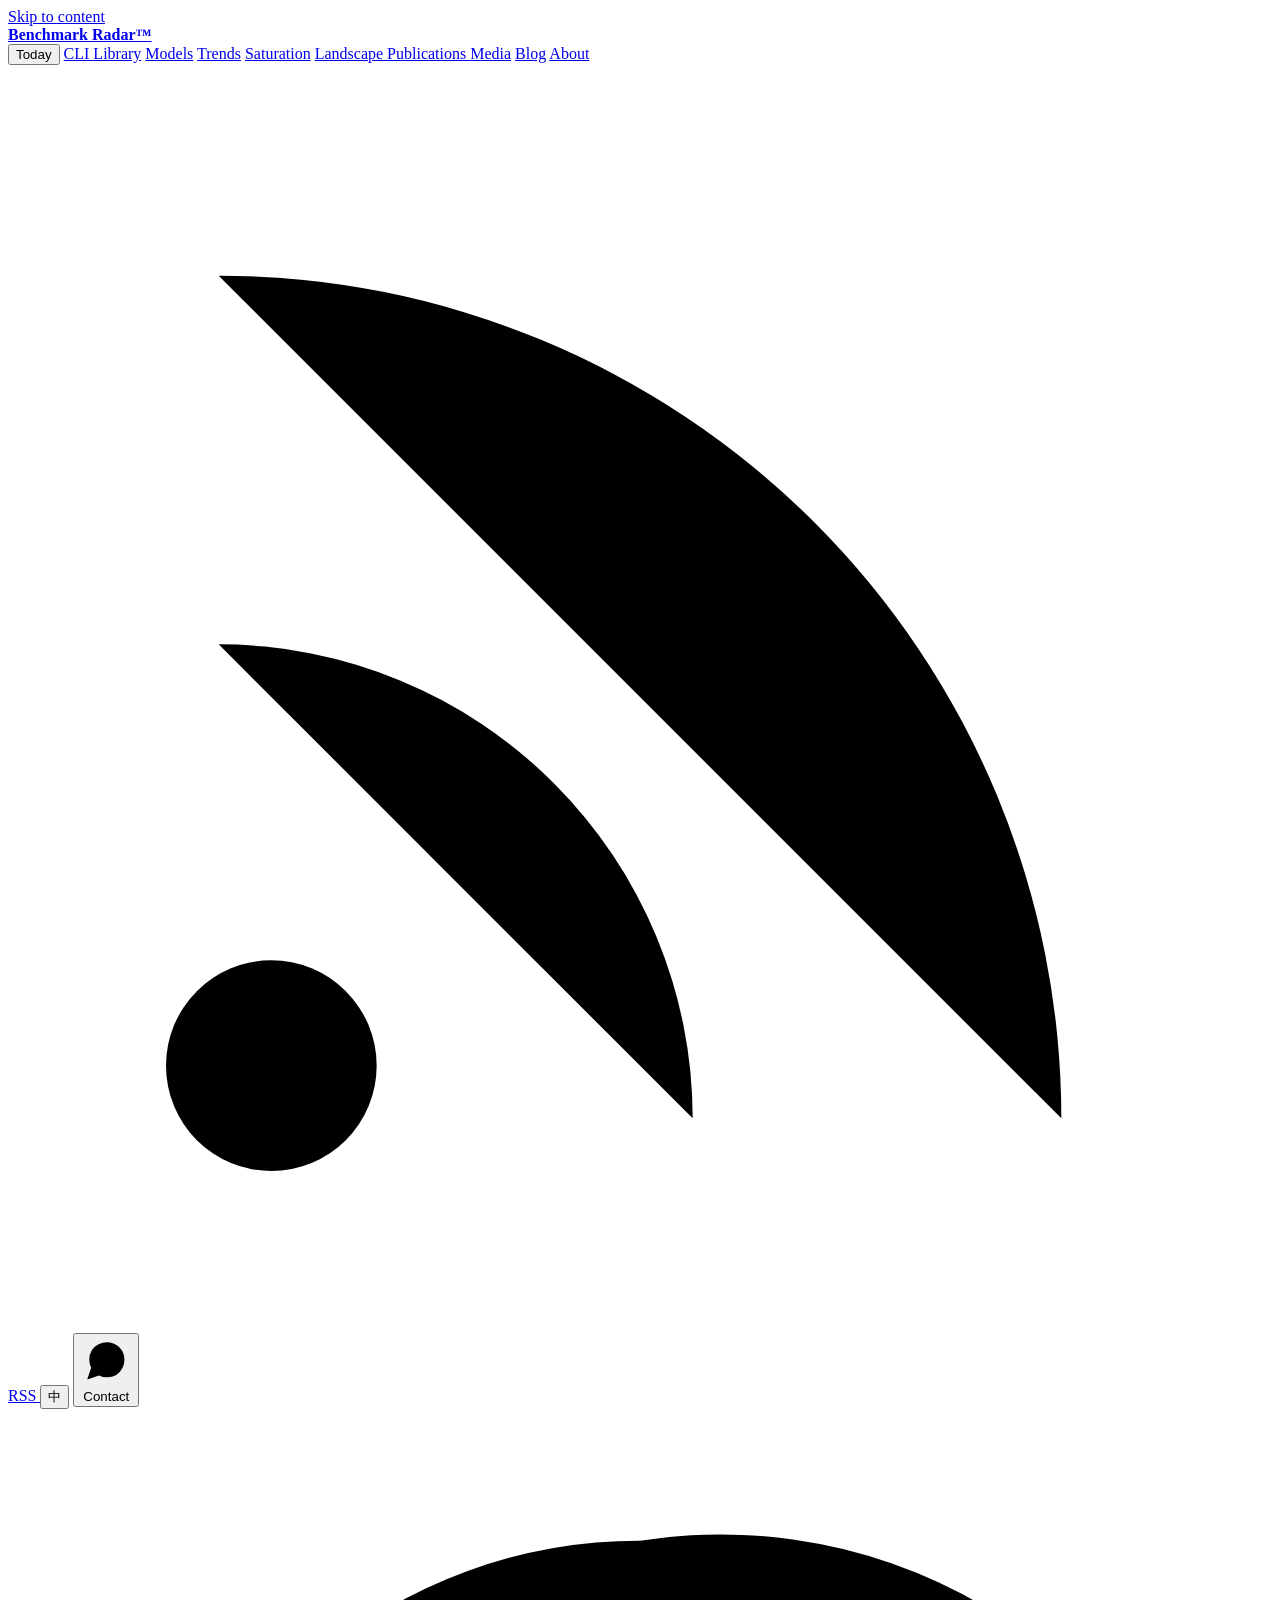
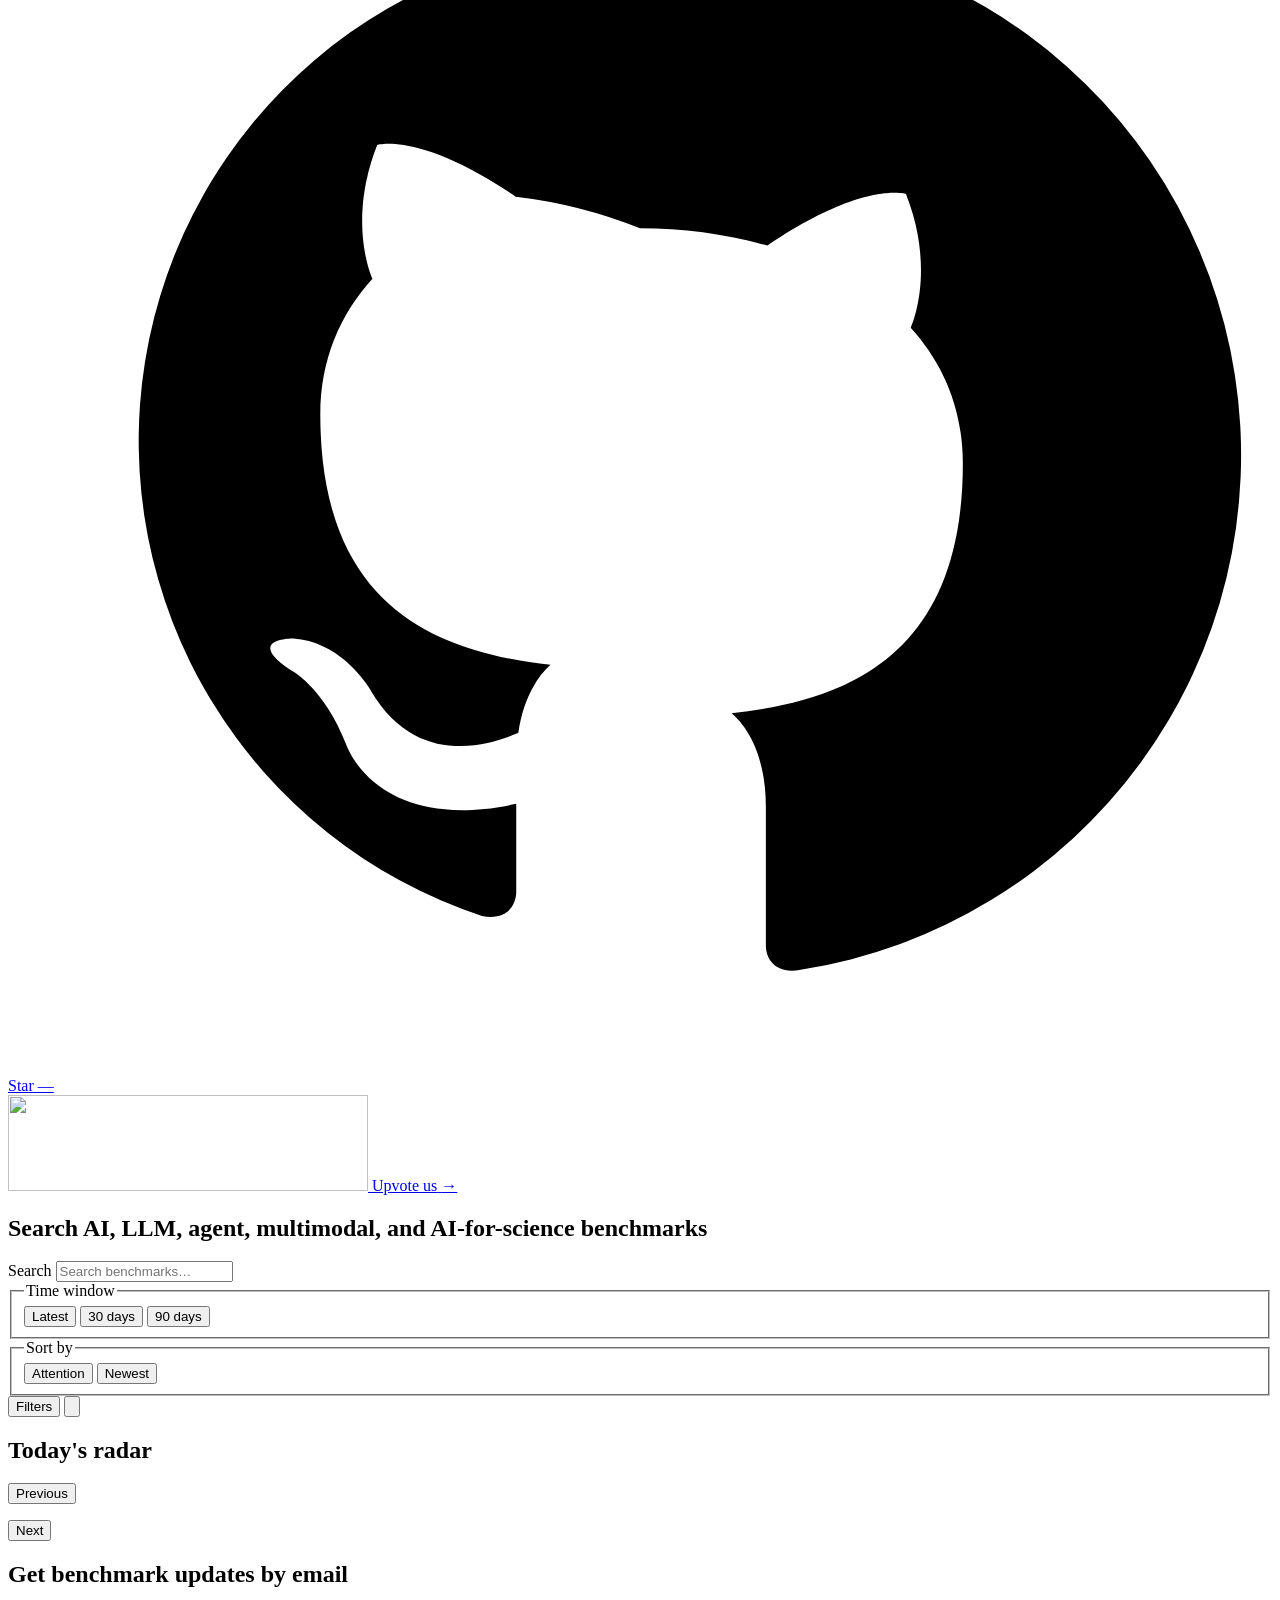
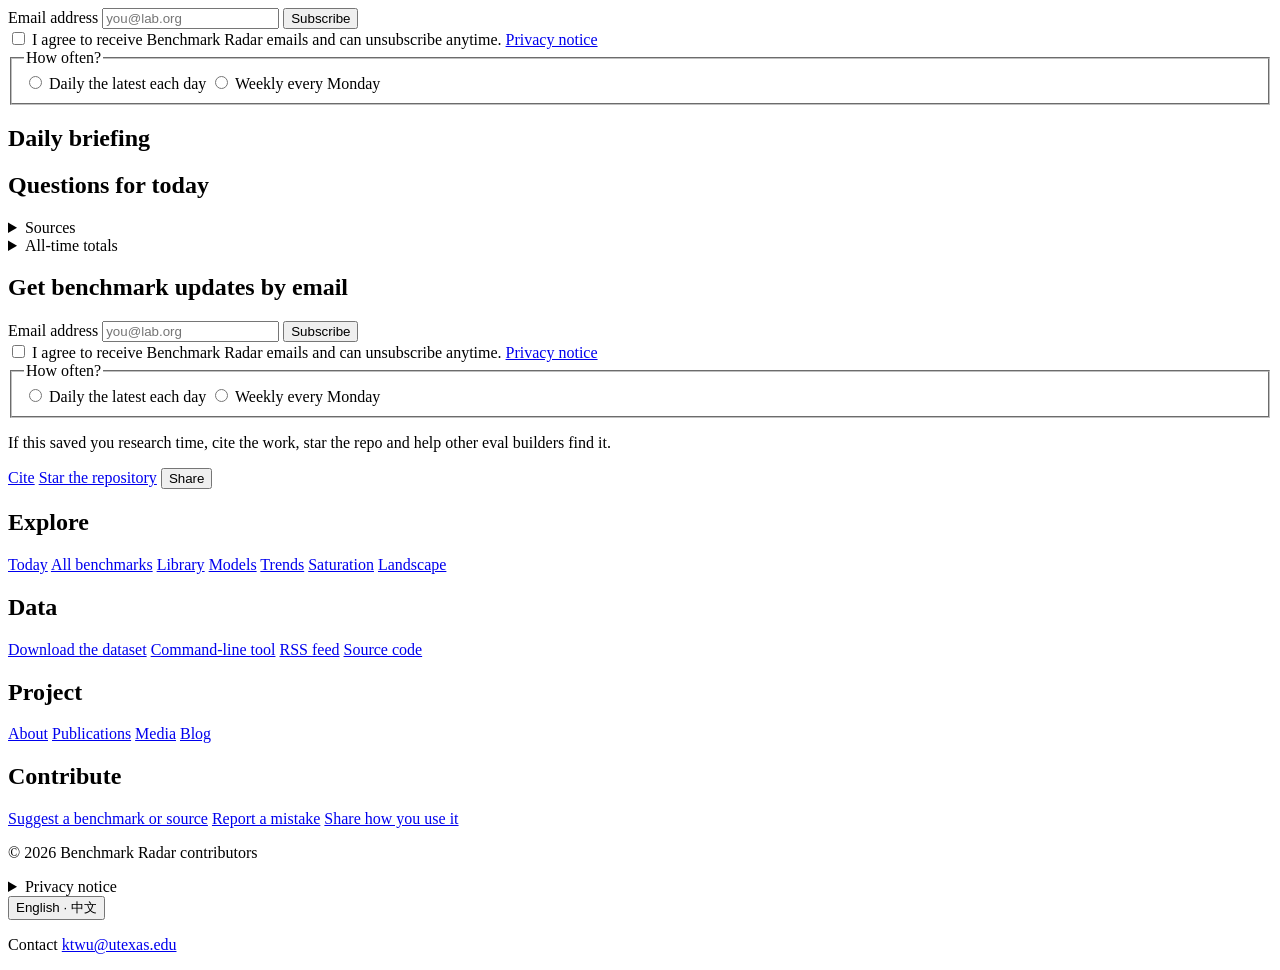
==== commit cd9c300c: "Merge pull request #985 from ktwu01/fix/search-toolbar-978 fix: expose search time windows and sorti" ====
--- a/site/index.html
+++ b/site/index.html
@@ -390,10 +390,6 @@
         <h1 class="visually-hidden" data-i18n="Search AI, LLM, agent, multimodal, and AI-for-science benchmarks">
           Search AI, LLM, agent, multimodal, and AI-for-science benchmarks
         </h1>
-        <!-- The toolbar stays one compact row so the results below stay
-             above the fold: search, the scan date, a trigger that opens the
-             secondary filters, and a refresh control. The badge on the
-             trigger counts how many secondary filters are active. -->
         <form class="filter-panel today-filters" id="filters">
           <label class="search-field">
             <span class="visually-hidden" data-i18n="Search">Search</span>
@@ -405,10 +401,21 @@
               data-i18n-placeholder="Search benchmarks…"
             >
           </label>
-          <label class="date-field">
-            <span data-i18n="Date:">Date:</span>
-            <select id="today-date" name="date"></select>
-          </label>
+          <fieldset class="today-segments" id="today-window">
+            <legend data-i18n="Time window">Time window</legend>
+            <div>
+              <button type="button" data-today-window="latest" aria-pressed="true" data-i18n="Latest">Latest</button>
+              <button type="button" data-today-window="30d" aria-pressed="false" data-i18n="30 days">30 days</button>
+              <button type="button" data-today-window="90d" aria-pressed="false" data-i18n="90 days">90 days</button>
+            </div>
+          </fieldset>
+          <fieldset class="today-segments" id="today-order">
+            <legend data-i18n="Sort by">Sort by</legend>
+            <div>
+              <button type="button" data-today-sort="attention" aria-pressed="true" data-i18n="Attention">Attention</button>
+              <button type="button" data-today-sort="newest" aria-pressed="false" data-i18n="Newest">Newest</button>
+            </div>
+          </fieldset>
           <button
             type="button"
             class="filters-toggle"
@@ -442,6 +449,10 @@
             aria-label="More filters"
             data-i18n-aria="More filters"
           >
+            <label class="date-field">
+              <span data-i18n="Date:">Date:</span>
+              <select id="today-date" name="date"></select>
+            </label>
             <label>
               <span data-i18n="Kind">Kind</span>
               <select id="kind-filter" name="kind"></select>
@@ -1312,9 +1323,6 @@
         <p class="footer-contact">
           <span data-i18n="Contact">Contact</span>
           <a href="mailto:ktwu@utexas.edu">ktwu@utexas.edu</a>
-          <a href="https://discord.com/invite/JX9Caj4fMF" target="_blank" rel="noopener noreferrer" aria-label="Discord" title="Discord"><svg class="brand-icon" viewBox="0 0 24 24" aria-hidden="true"><path d="M20.317 4.3698a19.7913 19.7913 0 0 0-4.8851-1.5152.0741.0741 0 0 0-.0785.0371c-.211.3753-.4447.8648-.6083 1.2495-1.8447-.2762-3.68-.2762-5.4868 0-.1636-.3933-.4058-.8742-.6177-1.2495a.077.077 0 0 0-.0785-.037 19.7363 19.7363 0 0 0-4.8852 1.515.0699.0699 0 0 0-.0321.0277C.5334 9.0458-.319 13.5799.0992 18.0578a.0824.0824 0 0 0 .0312.0561c2.0528 1.5076 4.0413 2.4228 5.9929 3.0294a.0777.0777 0 0 0 .0842-.0276c.4616-.6304.8731-1.2952 1.226-1.9942a.076.076 0 0 0-.0416-.1057c-.6528-.2476-1.2743-.5495-1.8722-.8923a.077.077 0 0 1-.0076-.1277c.1258-.0943.2517-.1923.3718-.2914a.0743.0743 0 0 1 .0776-.0105c3.9278 1.7933 8.18 1.7933 12.0614 0a.0739.0739 0 0 1 .0785.0095c.1202.099.246.1981.3728.2924a.077.077 0 0 1-.0066.1276 12.2986 12.2986 0 0 1-1.873.8914.0766.0766 0 0 0-.0407.1067c.3604.698.7719 1.3628 1.225 1.9932a.076.076 0 0 0 .0842.0286c1.961-.6067 3.9495-1.5219 6.0023-3.0294a.077.077 0 0 0 .0313-.0552c.5004-5.177-.8382-9.6739-3.5485-13.6604a.061.061 0 0 0-.0312-.0286ZM8.02 15.3312c-1.1825 0-2.1569-1.0857-2.1569-2.419 0-1.3332.9555-2.4189 2.157-2.4189 1.2108 0 2.1757 1.0957 2.1568 2.419 0 1.3332-.9555 2.4189-2.1569 2.4189Zm7.9748 0c-1.1825 0-2.1569-1.0857-2.1569-2.419 0-1.3332.9554-2.4189 2.1569-2.4189 1.2108 0 2.1757 1.0957 2.1568 2.419 0 1.3332-.946 2.4189-2.1568 2.4189Z"/></svg></a>
-          <a href="https://x.com/ktwu01" target="_blank" rel="noopener noreferrer" aria-label="X" title="X"><svg class="brand-icon" viewBox="0 0 24 24" aria-hidden="true"><path d="M18.901 1.153h3.68l-8.04 9.19L24 22.846h-7.406l-5.8-7.584-6.638 7.584H.474l8.6-9.83L0 1.154h7.594l5.243 6.932ZM17.61 20.644h2.039L6.486 3.24H4.298Z"/></svg></a>
-          <span class="footer-wechat" data-i18n-title="WeChat" title="WeChat"><svg class="brand-icon" viewBox="0 0 24 24" aria-hidden="true"><path d="M8.691 2.188C3.891 2.188 0 5.476 0 9.53c0 2.212 1.17 4.203 3.002 5.55a.59.59 0 0 1 .213.665l-.39 1.48c-.019.07-.048.141-.048.213 0 .163.13.295.29.295a.326.326 0 0 0 .167-.054l1.903-1.114a.864.864 0 0 1 .717-.098 10.16 10.16 0 0 0 2.837.403c.276 0 .543-.027.811-.05a6.127 6.127 0 0 1-.253-1.72c0-3.571 3.437-6.467 7.678-6.467.233 0 .463.013.694.031C17.02 4.792 13.205 2.188 8.69 2.188Zm-2.6 4.408c.654 0 1.184.517 1.184 1.154 0 .637-.53 1.154-1.184 1.154-.654 0-1.184-.517-1.184-1.154 0-.637.53-1.154 1.184-1.154Zm5.51 0c.654 0 1.184.517 1.184 1.154 0 .637-.53 1.154-1.184 1.154-.654 0-1.184-.517-1.184-1.154 0-.637.53-1.154 1.184-1.154Zm7.835 3.124c-3.858 0-6.984 2.667-6.984 5.957 0 3.29 3.126 5.957 6.984 5.957.848 0 1.663-.146 2.418-.408a.622.622 0 0 1 .516.07l1.371.802a.235.235 0 0 0 .12.039.213.213 0 0 0 .208-.213c0-.052-.02-.102-.035-.153l-.28-1.067a.426.426 0 0 1 .153-.479c1.359-1.111 2.2-2.707 2.2-4.548 0-3.29-3.126-5.957-6.984-5.957Zm-3.865 3.594c.55 0 .996.435.996.971 0 .537-.446.972-.996.972-.55 0-.996-.435-.996-.972 0-.536.446-.971.996-.971Zm7.729 0c.55 0 .996.435.996.971 0 .537-.446.972-.996.972-.55 0-.996-.435-.996-.972 0-.536.446-.971.996-.971Z"/></svg><span>ktwu001</span></span>
         </p>
       </div>
     </footer>
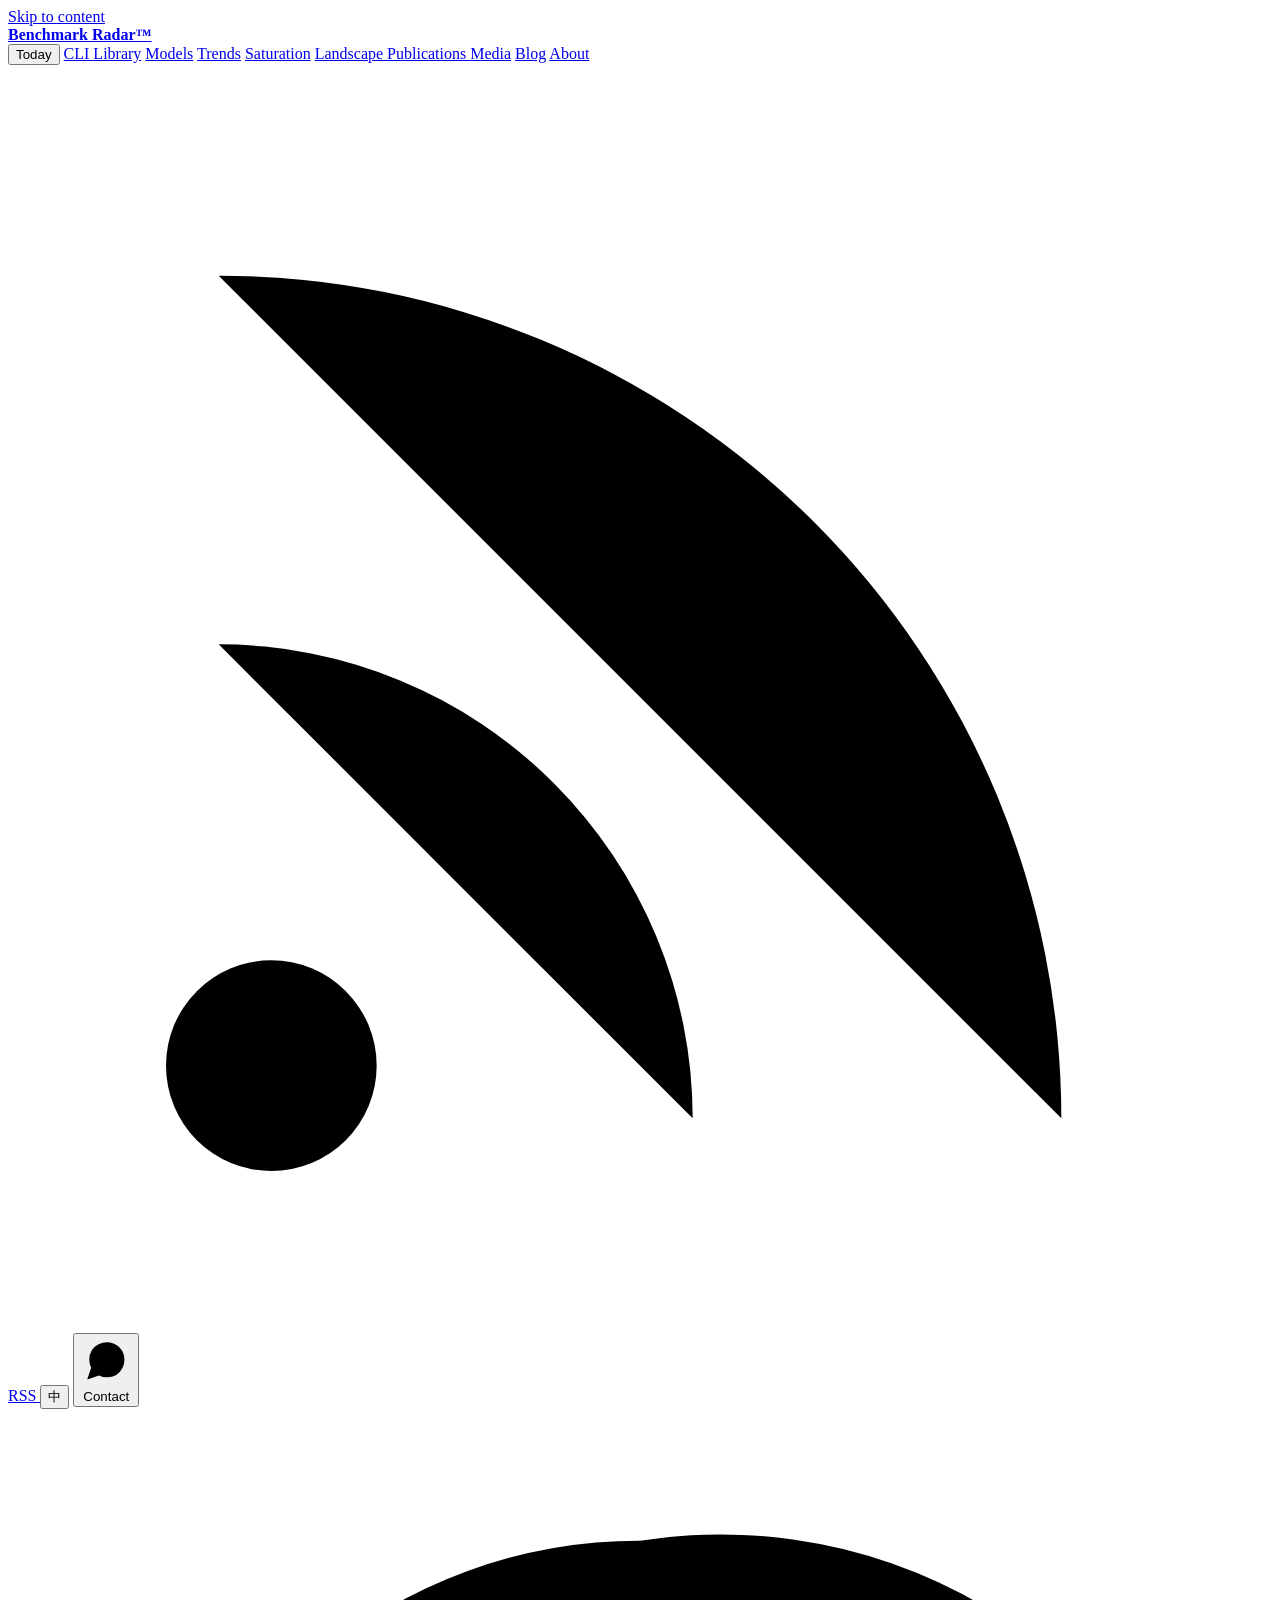
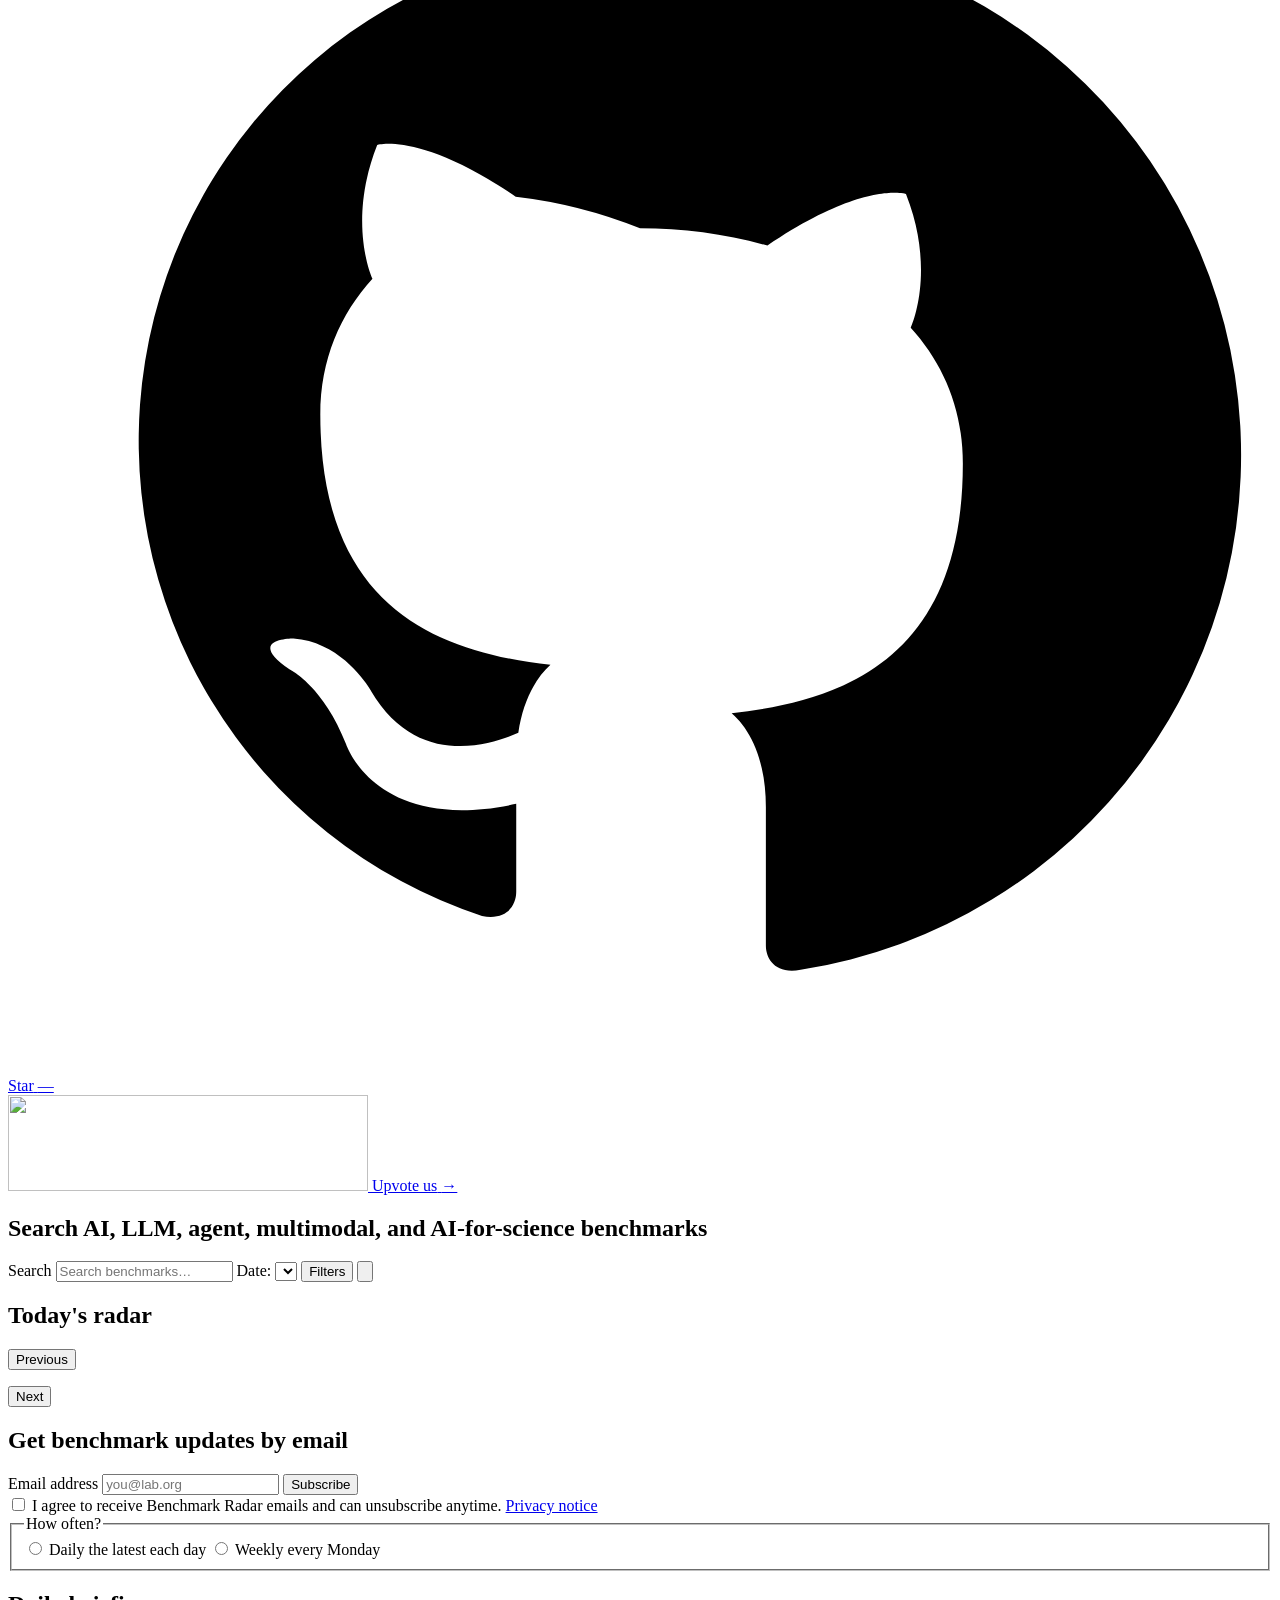
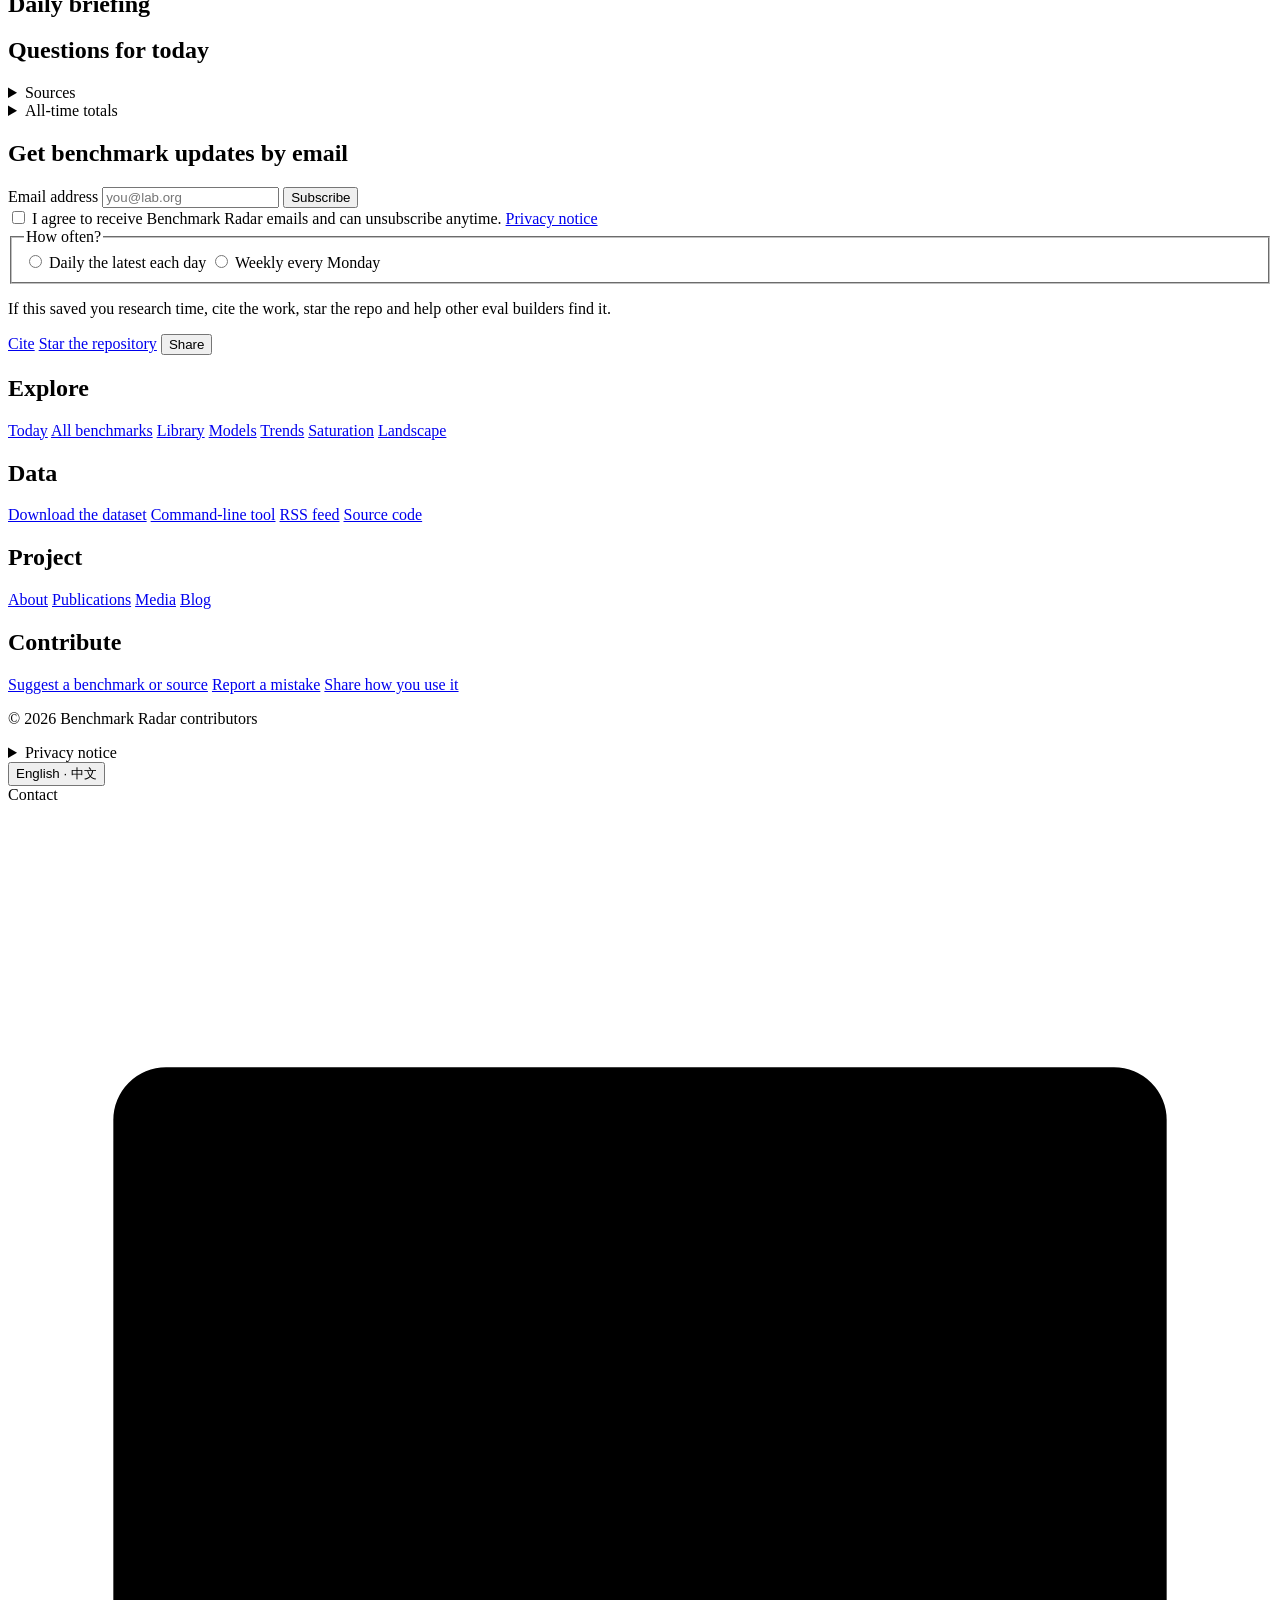
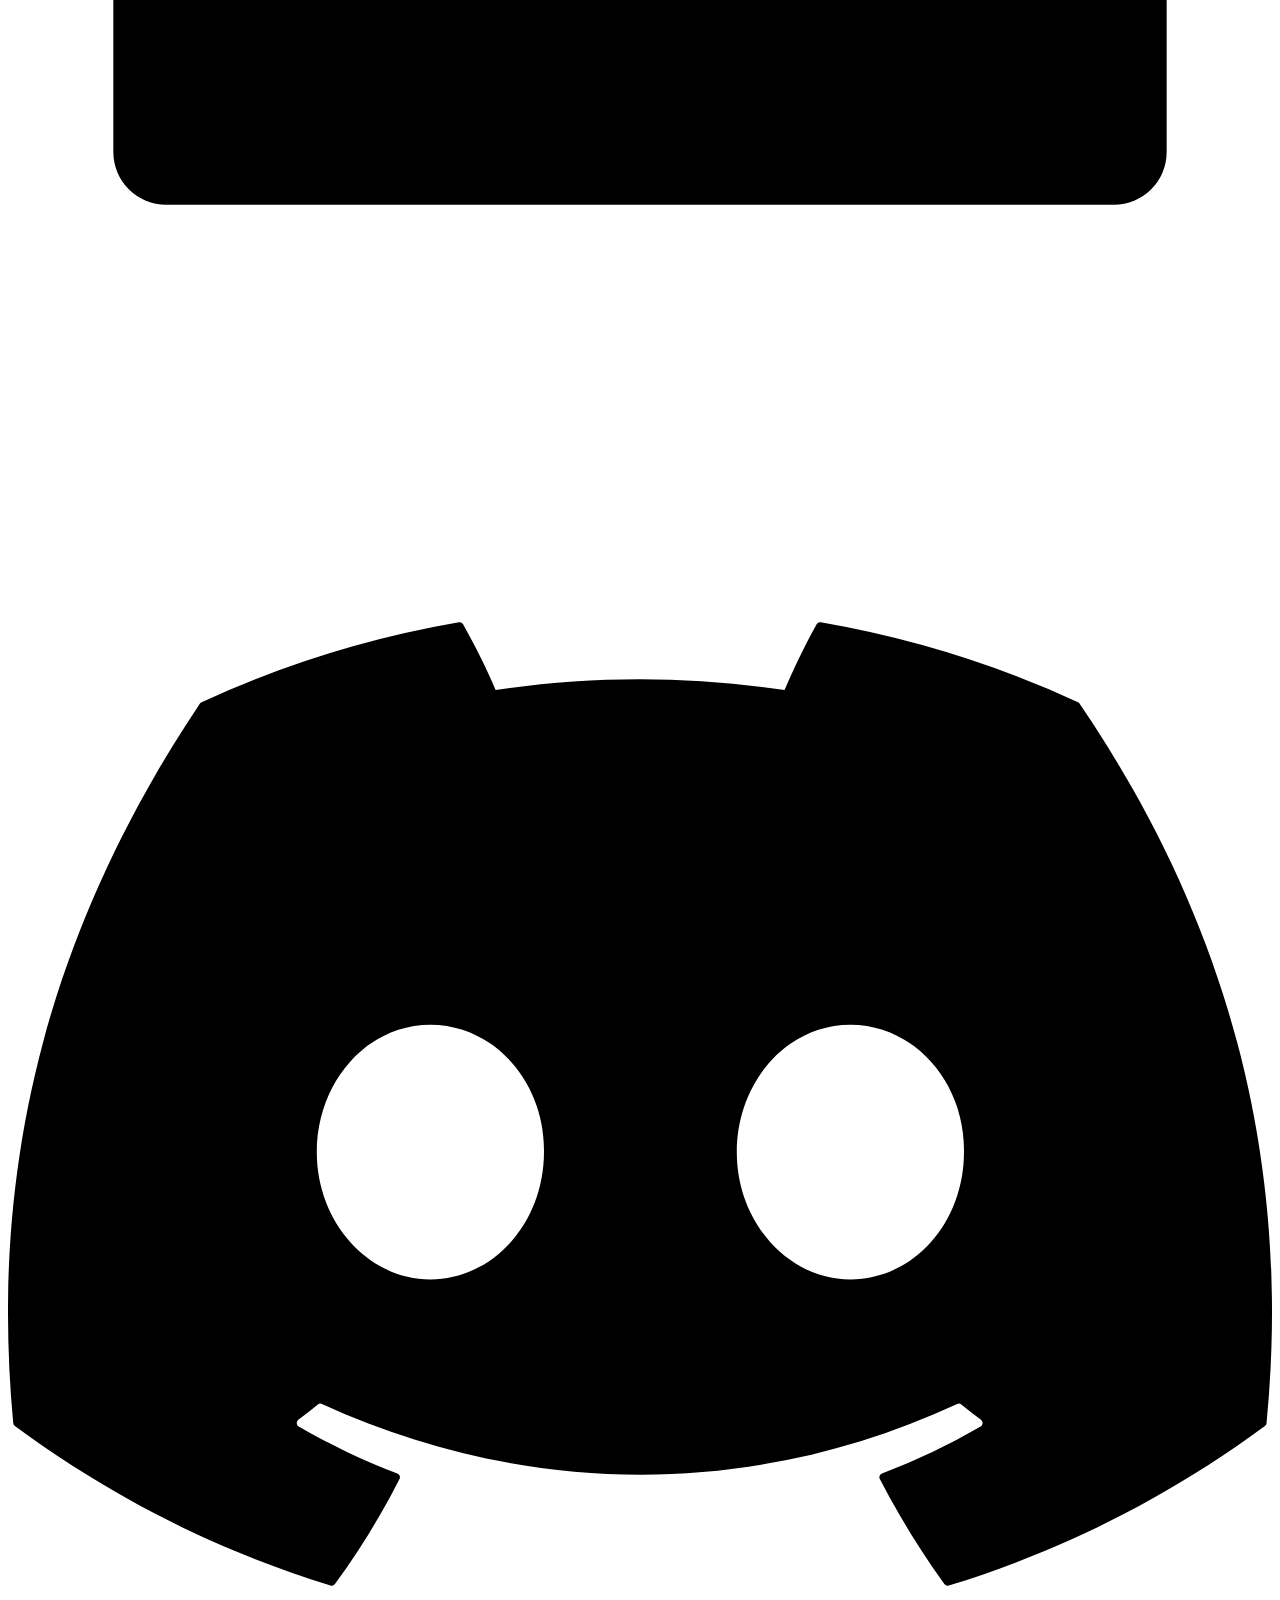
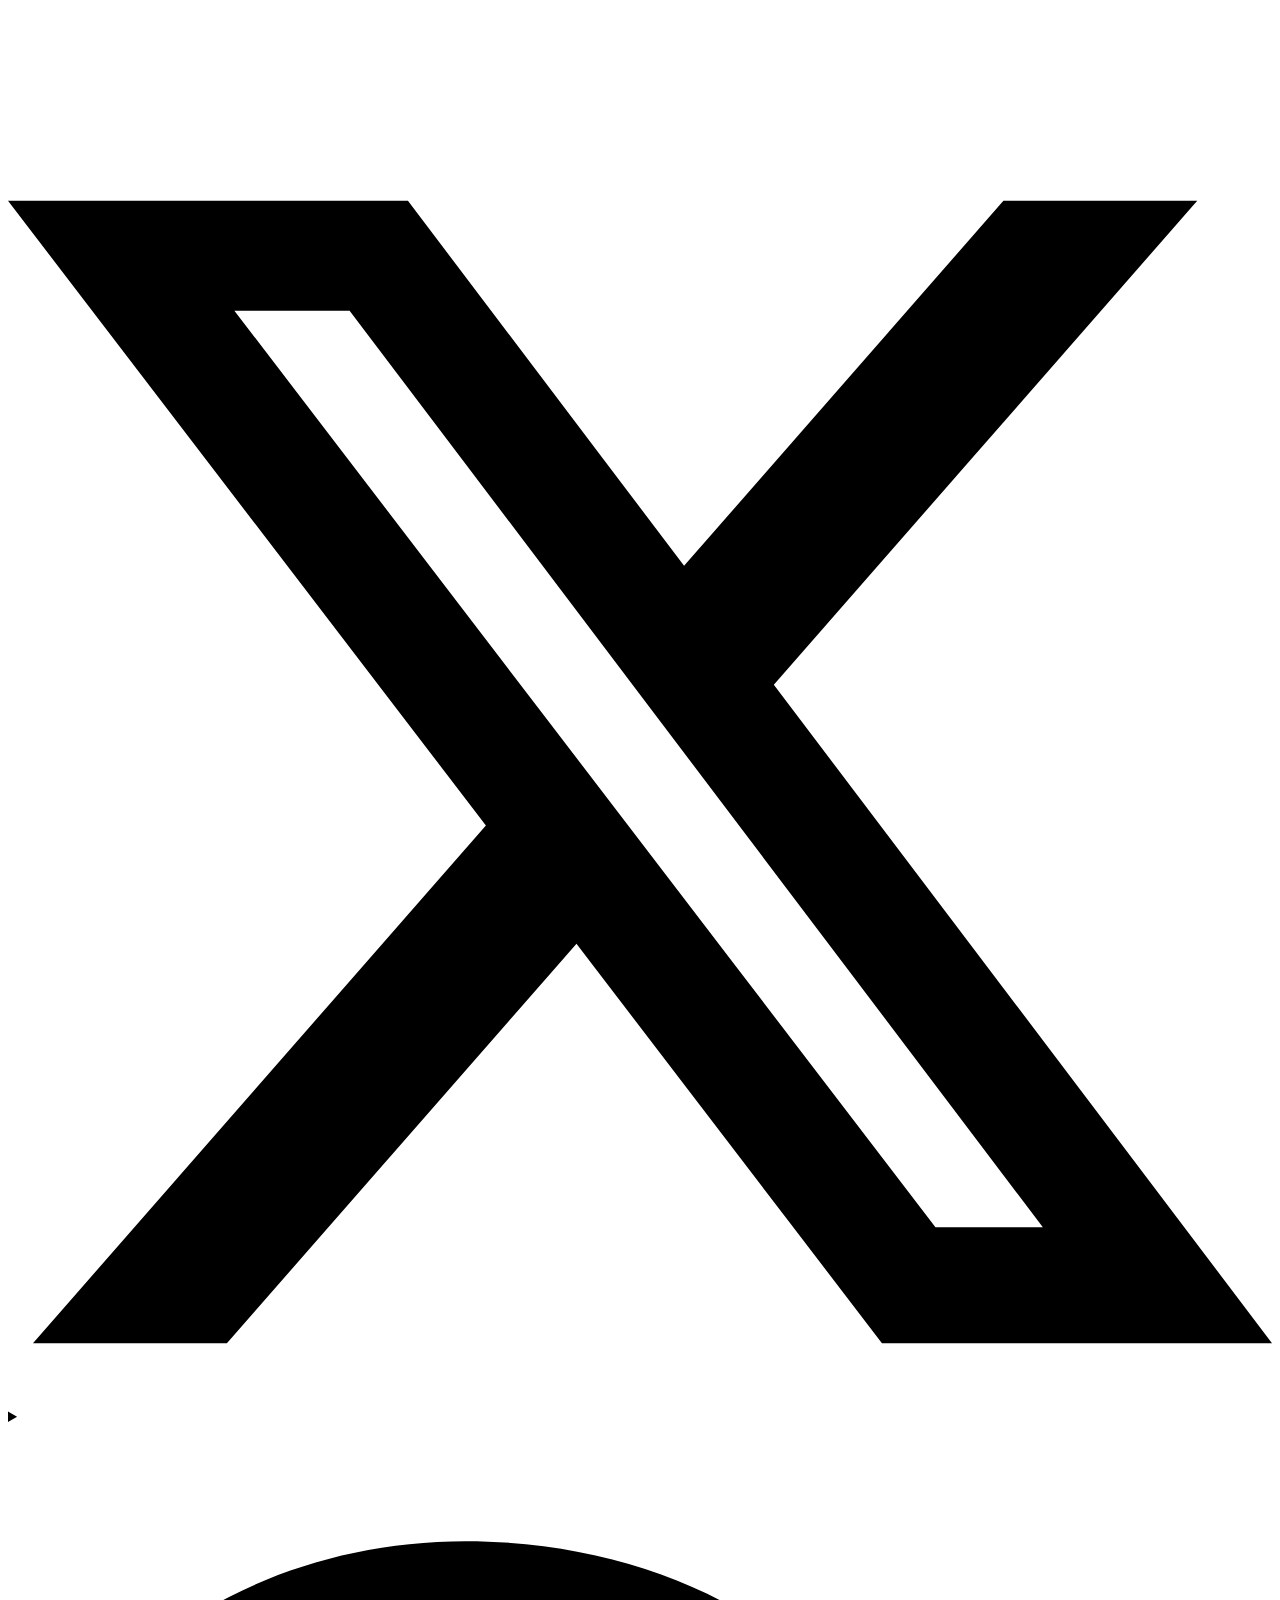
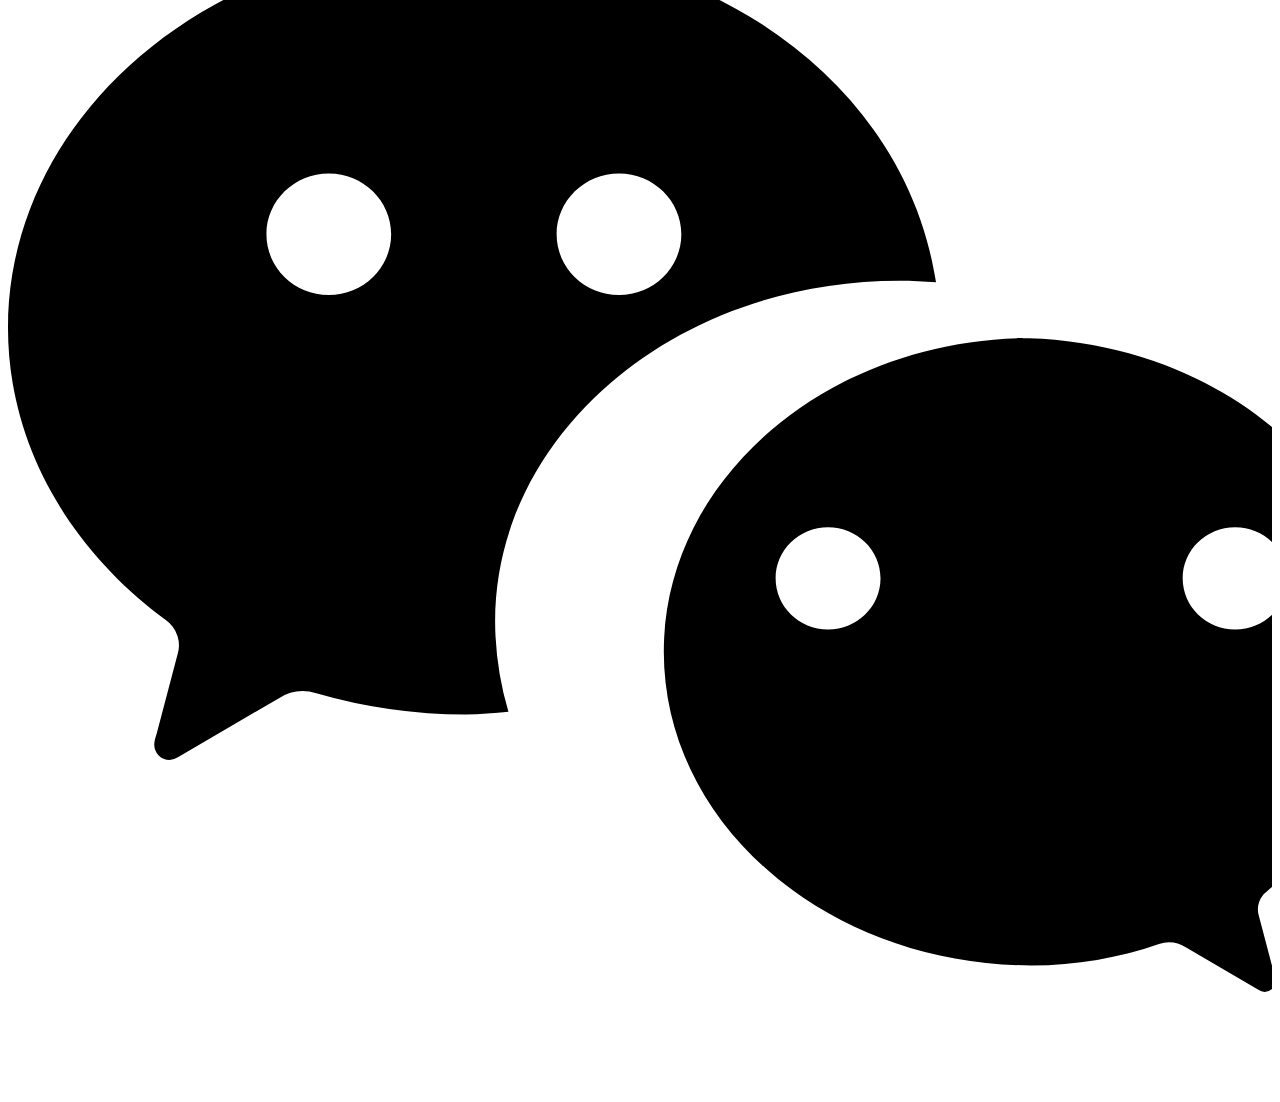
==== commit 45becdda: "Show footer email as an icon and reveal the WeChat ID on hover or click Related to #990  Co-Authored" ====
--- a/site/index.html
+++ b/site/index.html
@@ -390,6 +390,10 @@
         <h1 class="visually-hidden" data-i18n="Search AI, LLM, agent, multimodal, and AI-for-science benchmarks">
           Search AI, LLM, agent, multimodal, and AI-for-science benchmarks
         </h1>
+        <!-- The toolbar stays one compact row so the results below stay
+             above the fold: search, the scan date, a trigger that opens the
+             secondary filters, and a refresh control. The badge on the
+             trigger counts how many secondary filters are active. -->
         <form class="filter-panel today-filters" id="filters">
           <label class="search-field">
             <span class="visually-hidden" data-i18n="Search">Search</span>
@@ -401,21 +405,10 @@
               data-i18n-placeholder="Search benchmarks…"
             >
           </label>
-          <fieldset class="today-segments" id="today-window">
-            <legend data-i18n="Time window">Time window</legend>
-            <div>
-              <button type="button" data-today-window="latest" aria-pressed="true" data-i18n="Latest">Latest</button>
-              <button type="button" data-today-window="30d" aria-pressed="false" data-i18n="30 days">30 days</button>
-              <button type="button" data-today-window="90d" aria-pressed="false" data-i18n="90 days">90 days</button>
-            </div>
-          </fieldset>
-          <fieldset class="today-segments" id="today-order">
-            <legend data-i18n="Sort by">Sort by</legend>
-            <div>
-              <button type="button" data-today-sort="attention" aria-pressed="true" data-i18n="Attention">Attention</button>
-              <button type="button" data-today-sort="newest" aria-pressed="false" data-i18n="Newest">Newest</button>
-            </div>
-          </fieldset>
+          <label class="date-field">
+            <span data-i18n="Date:">Date:</span>
+            <select id="today-date" name="date"></select>
+          </label>
           <button
             type="button"
             class="filters-toggle"
@@ -449,10 +442,6 @@
             aria-label="More filters"
             data-i18n-aria="More filters"
           >
-            <label class="date-field">
-              <span data-i18n="Date:">Date:</span>
-              <select id="today-date" name="date"></select>
-            </label>
             <label>
               <span data-i18n="Kind">Kind</span>
               <select id="kind-filter" name="kind"></select>
@@ -1320,10 +1309,16 @@
           </details>
           <button type="button" class="footer-lang" data-lang-switch>English · 中文</button>
         </div>
-        <p class="footer-contact">
+        <div class="footer-contact">
           <span data-i18n="Contact">Contact</span>
-          <a href="mailto:ktwu@utexas.edu">ktwu@utexas.edu</a>
-        </p>
+          <a href="mailto:ktwu@utexas.edu" aria-label="ktwu@utexas.edu" title="ktwu@utexas.edu"><svg class="brand-icon" viewBox="0 0 24 24" aria-hidden="true"><path d="M3 5h18a1 1 0 0 1 1 1v12a1 1 0 0 1-1 1H3a1 1 0 0 1-1-1V6a1 1 0 0 1 1-1Zm9 6.9L4.2 6h15.6L12 11.9Zm-8 6.6V8.9l8 5.9 8-5.9v9.6H4Z"/></svg></a>
+          <a href="https://discord.com/invite/JX9Caj4fMF" target="_blank" rel="noopener noreferrer" aria-label="Discord" title="Discord"><svg class="brand-icon" viewBox="0 0 24 24" aria-hidden="true"><path d="M20.317 4.3698a19.7913 19.7913 0 0 0-4.8851-1.5152.0741.0741 0 0 0-.0785.0371c-.211.3753-.4447.8648-.6083 1.2495-1.8447-.2762-3.68-.2762-5.4868 0-.1636-.3933-.4058-.8742-.6177-1.2495a.077.077 0 0 0-.0785-.037 19.7363 19.7363 0 0 0-4.8852 1.515.0699.0699 0 0 0-.0321.0277C.5334 9.0458-.319 13.5799.0992 18.0578a.0824.0824 0 0 0 .0312.0561c2.0528 1.5076 4.0413 2.4228 5.9929 3.0294a.0777.0777 0 0 0 .0842-.0276c.4616-.6304.8731-1.2952 1.226-1.9942a.076.076 0 0 0-.0416-.1057c-.6528-.2476-1.2743-.5495-1.8722-.8923a.077.077 0 0 1-.0076-.1277c.1258-.0943.2517-.1923.3718-.2914a.0743.0743 0 0 1 .0776-.0105c3.9278 1.7933 8.18 1.7933 12.0614 0a.0739.0739 0 0 1 .0785.0095c.1202.099.246.1981.3728.2924a.077.077 0 0 1-.0066.1276 12.2986 12.2986 0 0 1-1.873.8914.0766.0766 0 0 0-.0407.1067c.3604.698.7719 1.3628 1.225 1.9932a.076.076 0 0 0 .0842.0286c1.961-.6067 3.9495-1.5219 6.0023-3.0294a.077.077 0 0 0 .0313-.0552c.5004-5.177-.8382-9.6739-3.5485-13.6604a.061.061 0 0 0-.0312-.0286ZM8.02 15.3312c-1.1825 0-2.1569-1.0857-2.1569-2.419 0-1.3332.9555-2.4189 2.157-2.4189 1.2108 0 2.1757 1.0957 2.1568 2.419 0 1.3332-.9555 2.4189-2.1569 2.4189Zm7.9748 0c-1.1825 0-2.1569-1.0857-2.1569-2.419 0-1.3332.9554-2.4189 2.1569-2.4189 1.2108 0 2.1757 1.0957 2.1568 2.419 0 1.3332-.946 2.4189-2.1568 2.4189Z"/></svg></a>
+          <a href="https://x.com/ktwu01" target="_blank" rel="noopener noreferrer" aria-label="X" title="X"><svg class="brand-icon" viewBox="0 0 24 24" aria-hidden="true"><path d="M18.901 1.153h3.68l-8.04 9.19L24 22.846h-7.406l-5.8-7.584-6.638 7.584H.474l8.6-9.83L0 1.154h7.594l5.243 6.932ZM17.61 20.644h2.039L6.486 3.24H4.298Z"/></svg></a>
+          <details class="footer-wechat">
+            <summary aria-label="WeChat" title="WeChat"><svg class="brand-icon" viewBox="0 0 24 24" aria-hidden="true"><path d="M8.691 2.188C3.891 2.188 0 5.476 0 9.53c0 2.212 1.17 4.203 3.002 5.55a.59.59 0 0 1 .213.665l-.39 1.48c-.019.07-.048.141-.048.213 0 .163.13.295.29.295a.326.326 0 0 0 .167-.054l1.903-1.114a.864.864 0 0 1 .717-.098 10.16 10.16 0 0 0 2.837.403c.276 0 .543-.027.811-.05a6.127 6.127 0 0 1-.253-1.72c0-3.571 3.437-6.467 7.678-6.467.233 0 .463.013.694.031C17.02 4.792 13.205 2.188 8.69 2.188Zm-2.6 4.408c.654 0 1.184.517 1.184 1.154 0 .637-.53 1.154-1.184 1.154-.654 0-1.184-.517-1.184-1.154 0-.637.53-1.154 1.184-1.154Zm5.51 0c.654 0 1.184.517 1.184 1.154 0 .637-.53 1.154-1.184 1.154-.654 0-1.184-.517-1.184-1.154 0-.637.53-1.154 1.184-1.154Zm7.835 3.124c-3.858 0-6.984 2.667-6.984 5.957 0 3.29 3.126 5.957 6.984 5.957.848 0 1.663-.146 2.418-.408a.622.622 0 0 1 .516.07l1.371.802a.235.235 0 0 0 .12.039.213.213 0 0 0 .208-.213c0-.052-.02-.102-.035-.153l-.28-1.067a.426.426 0 0 1 .153-.479c1.359-1.111 2.2-2.707 2.2-4.548 0-3.29-3.126-5.957-6.984-5.957Zm-3.865 3.594c.55 0 .996.435.996.971 0 .537-.446.972-.996.972-.55 0-.996-.435-.996-.972 0-.536.446-.971.996-.971Zm7.729 0c.55 0 .996.435.996.971 0 .537-.446.972-.996.972-.55 0-.996-.435-.996-.972 0-.536.446-.971.996-.971Z"/></svg></summary>
+            <span class="footer-wechat-id">ktwu001</span>
+          </details>
+        </div>
       </div>
     </footer>
   </body>
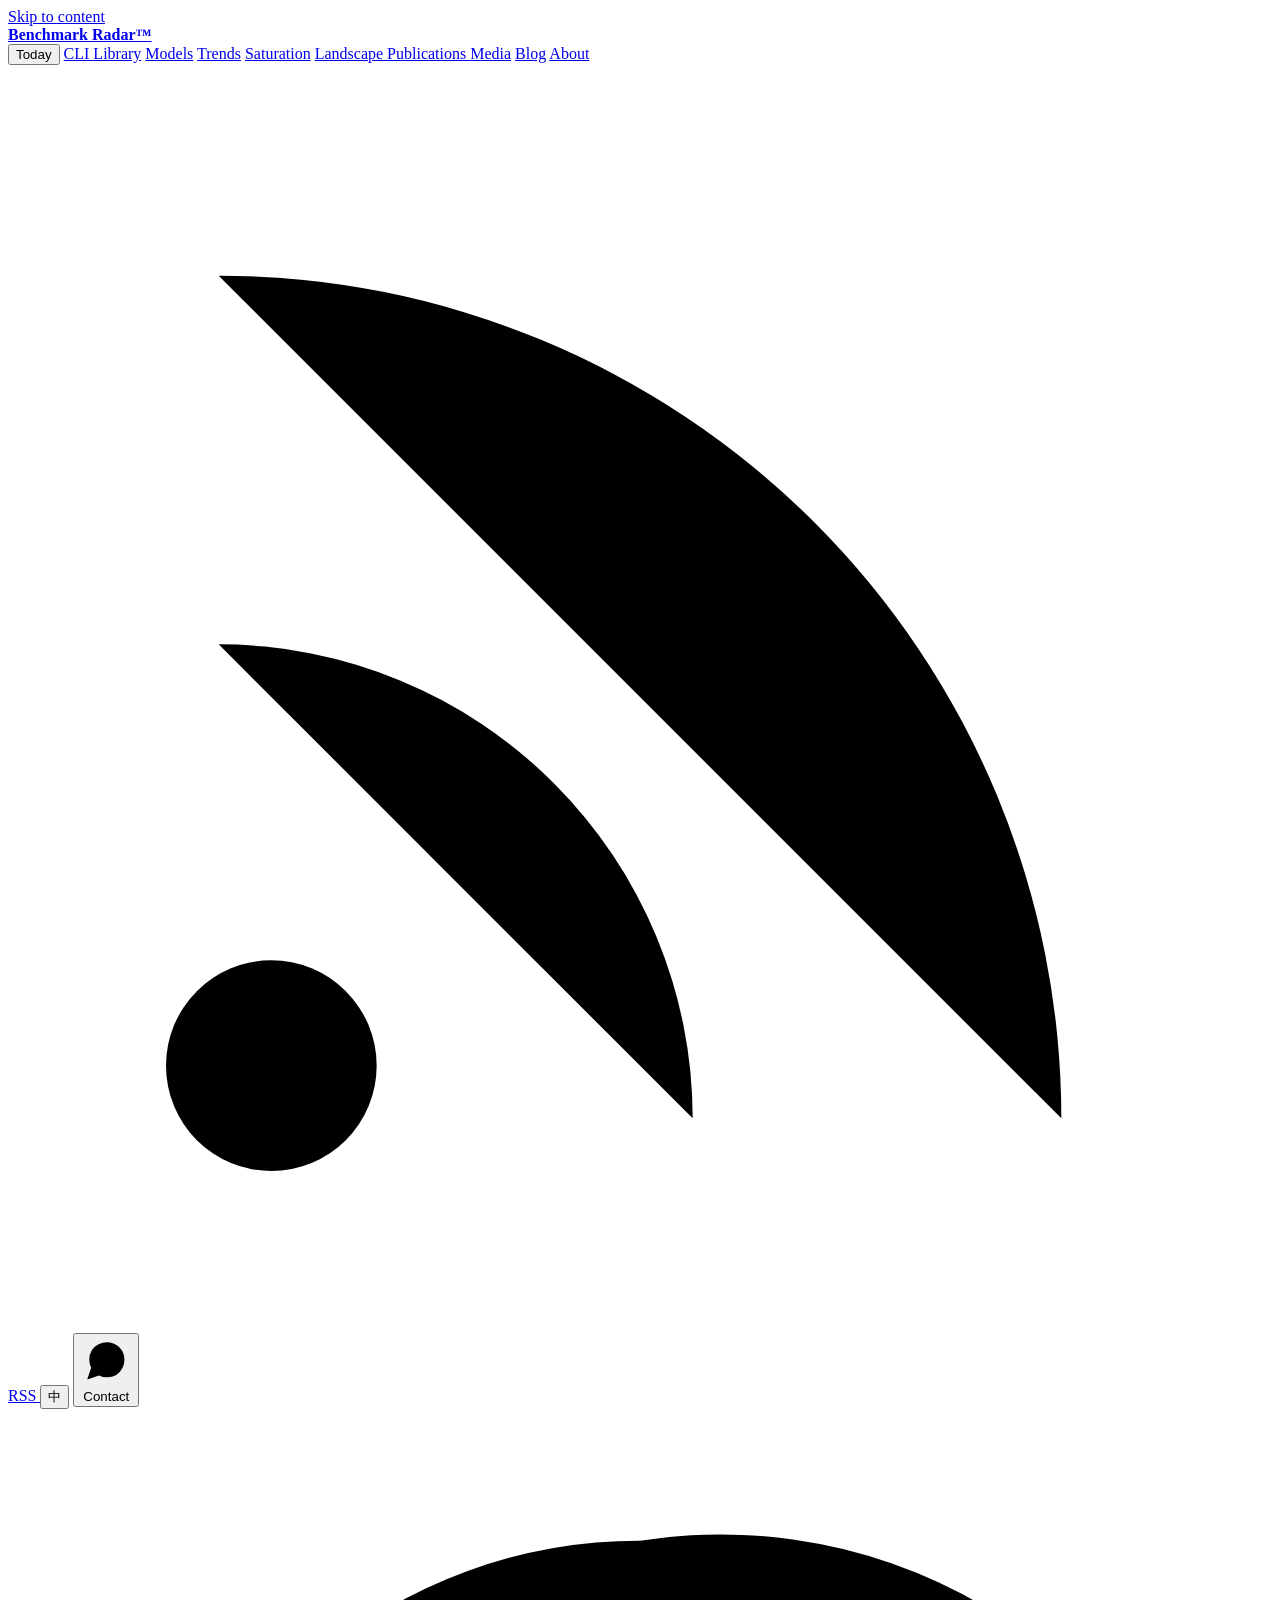
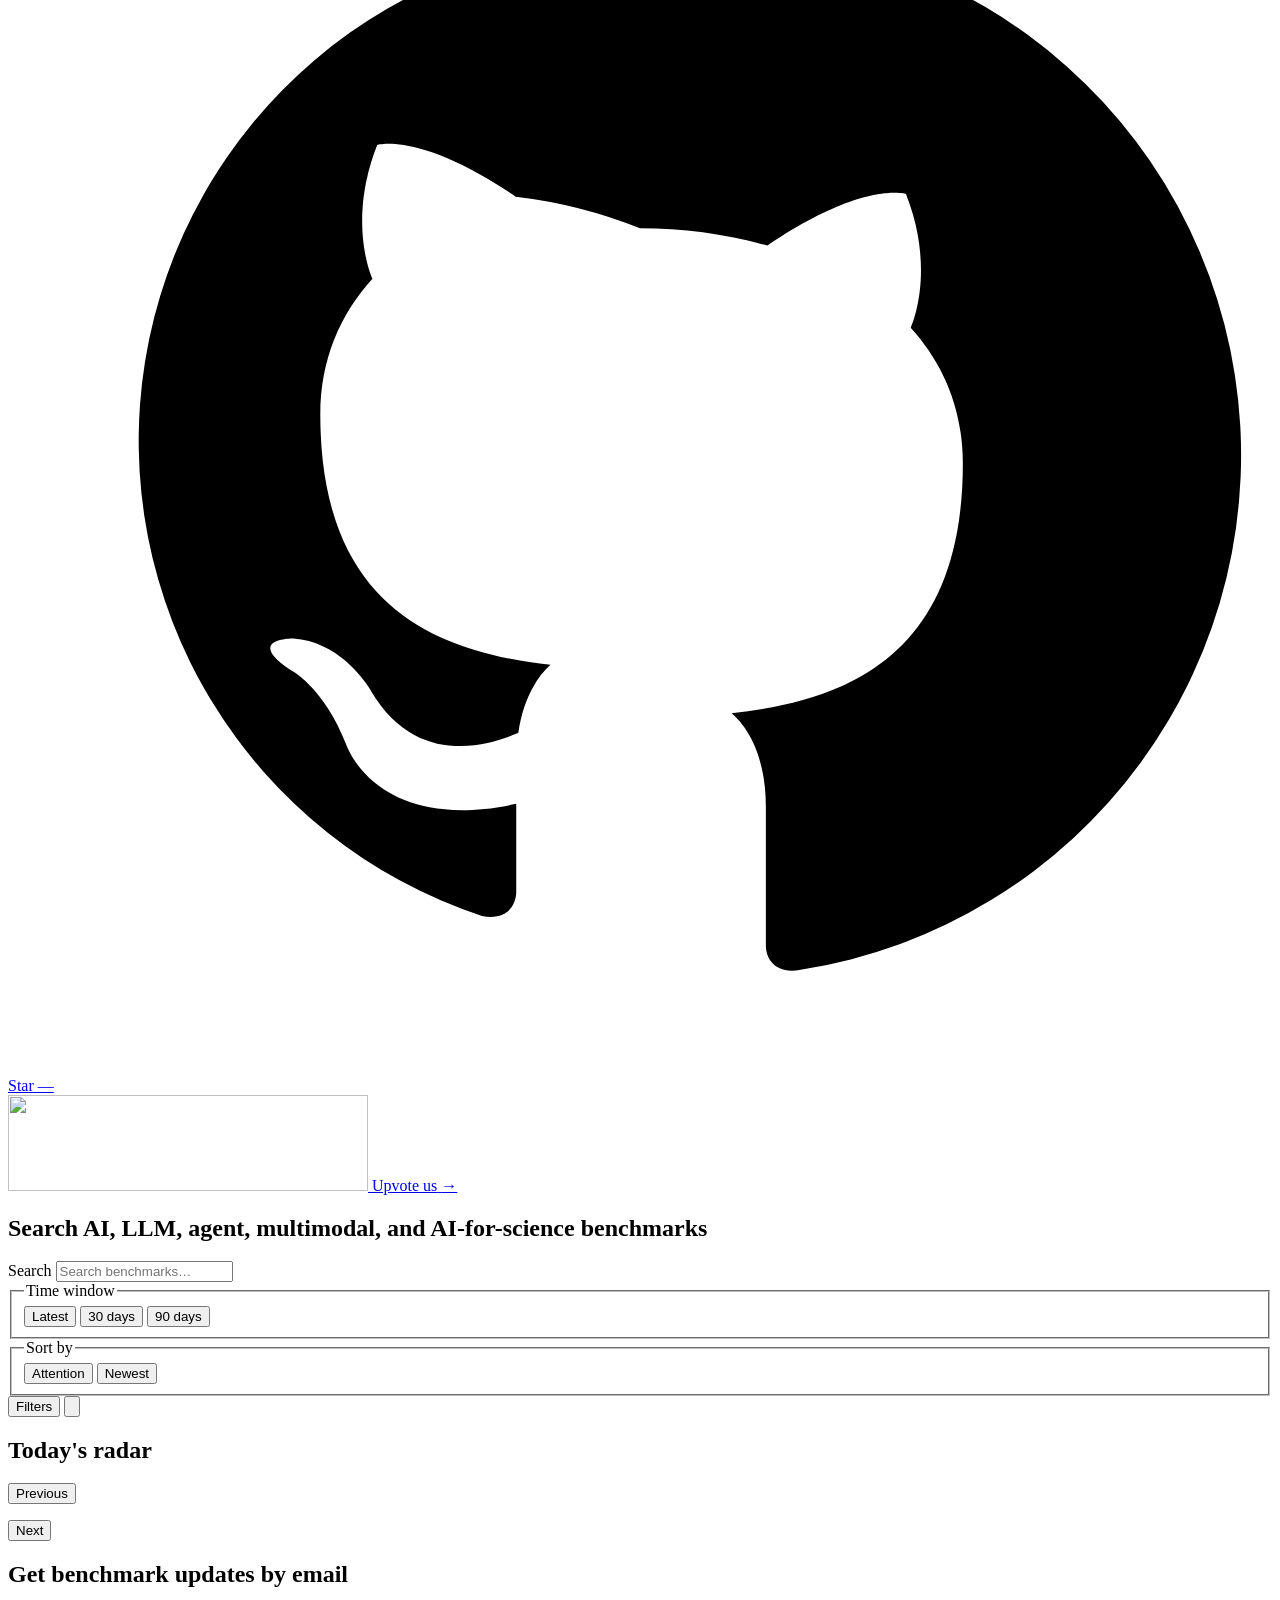
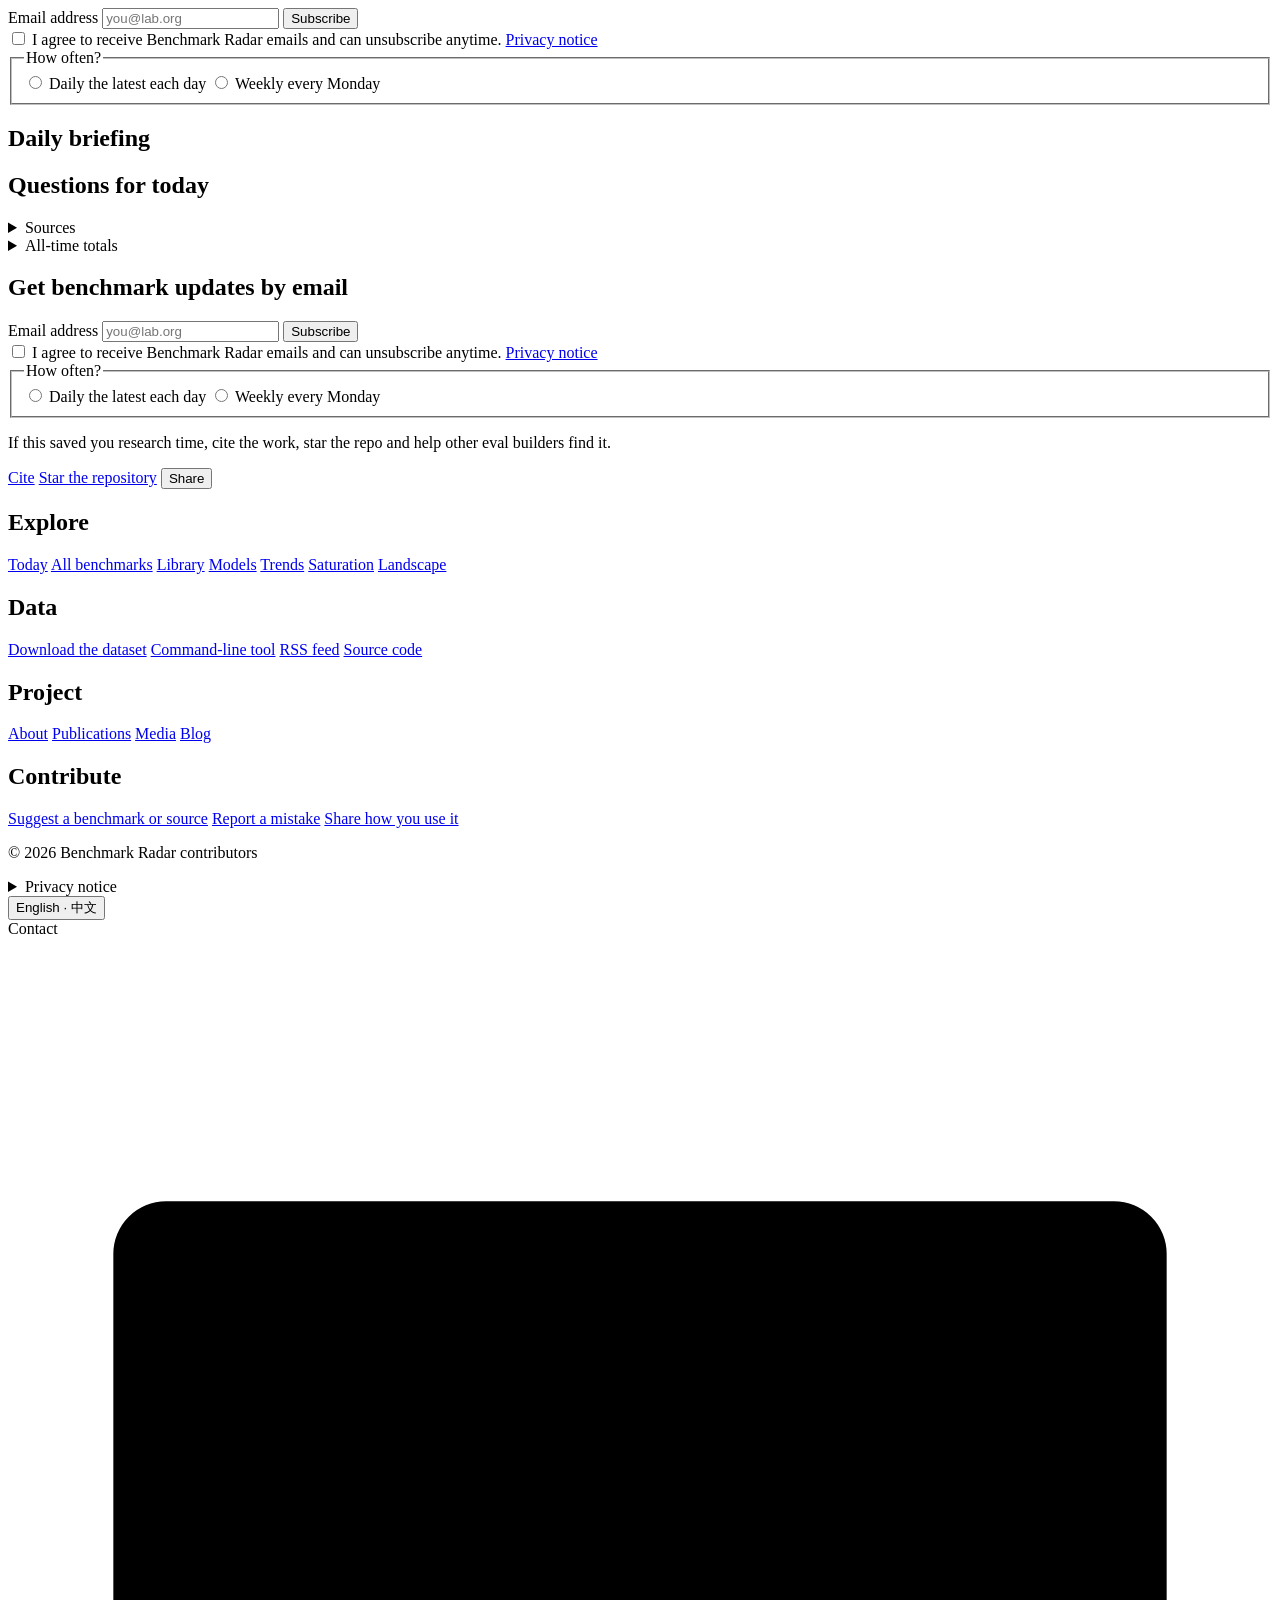
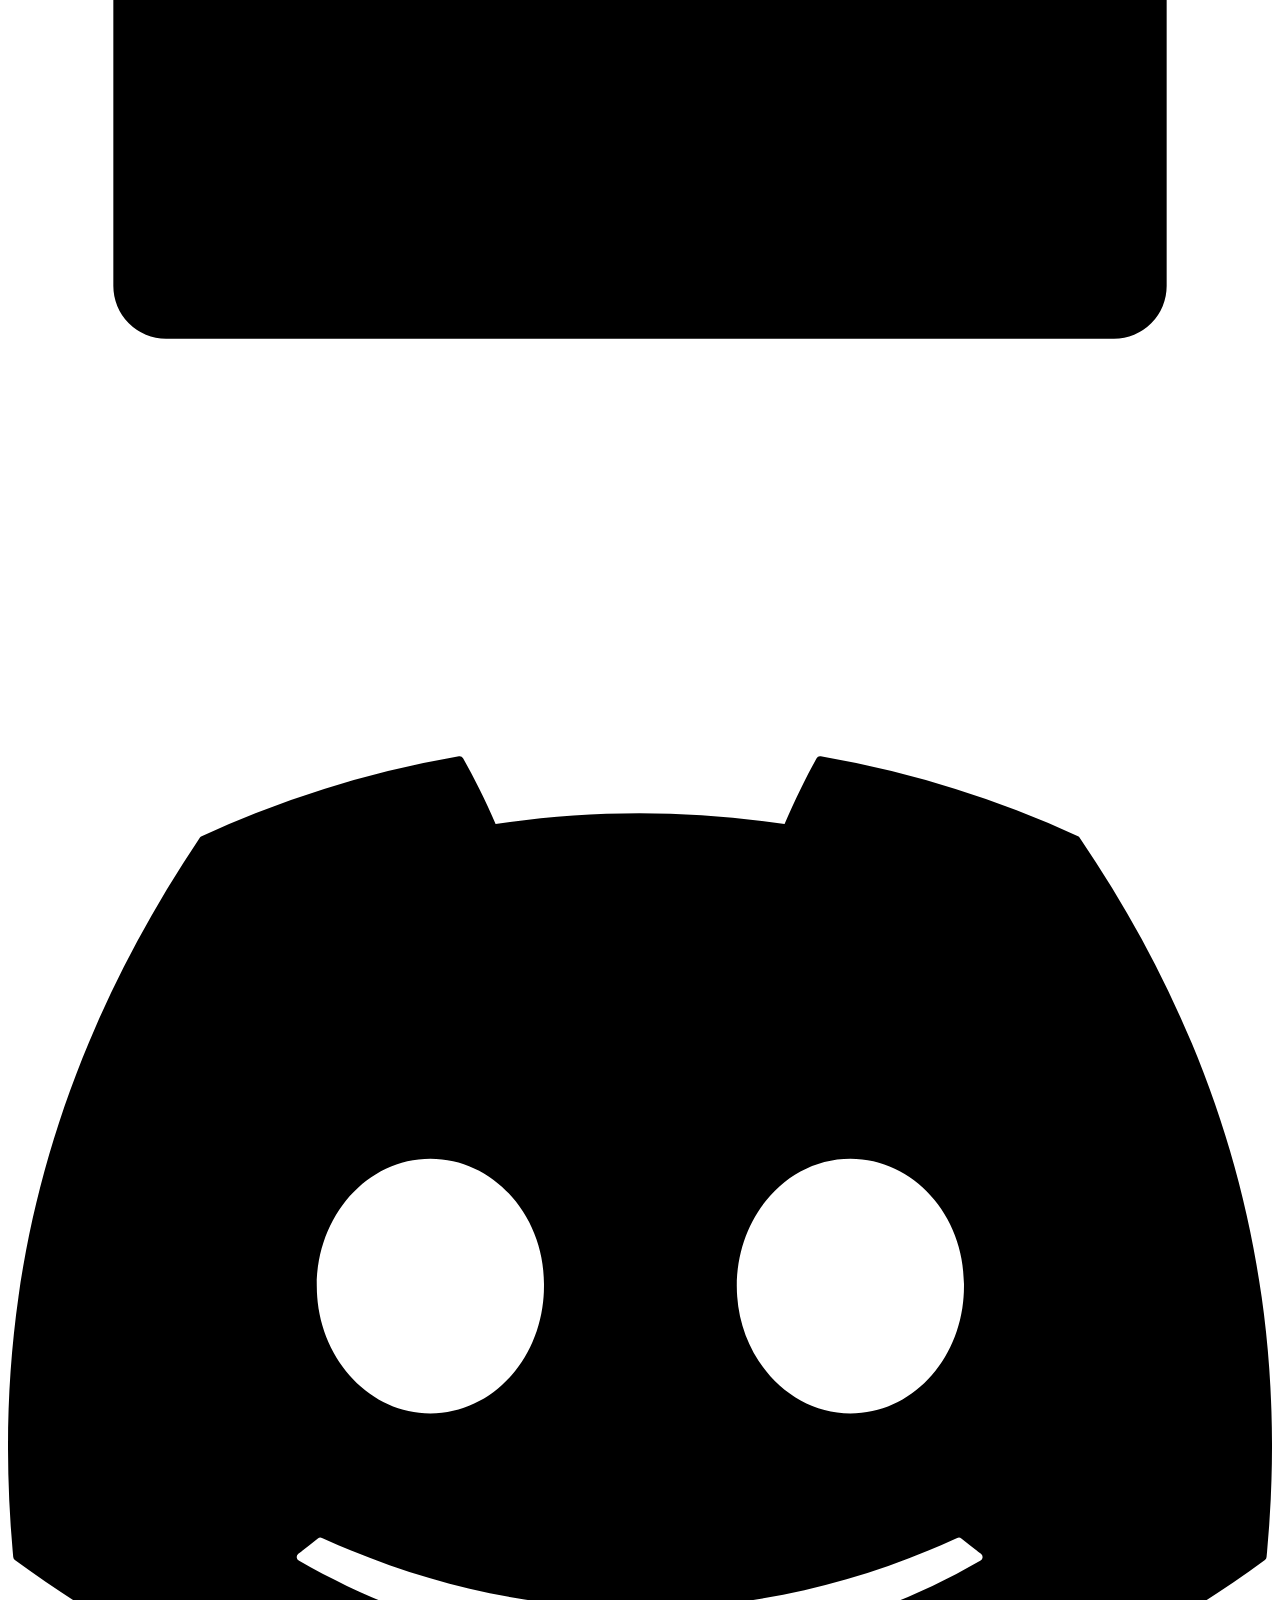
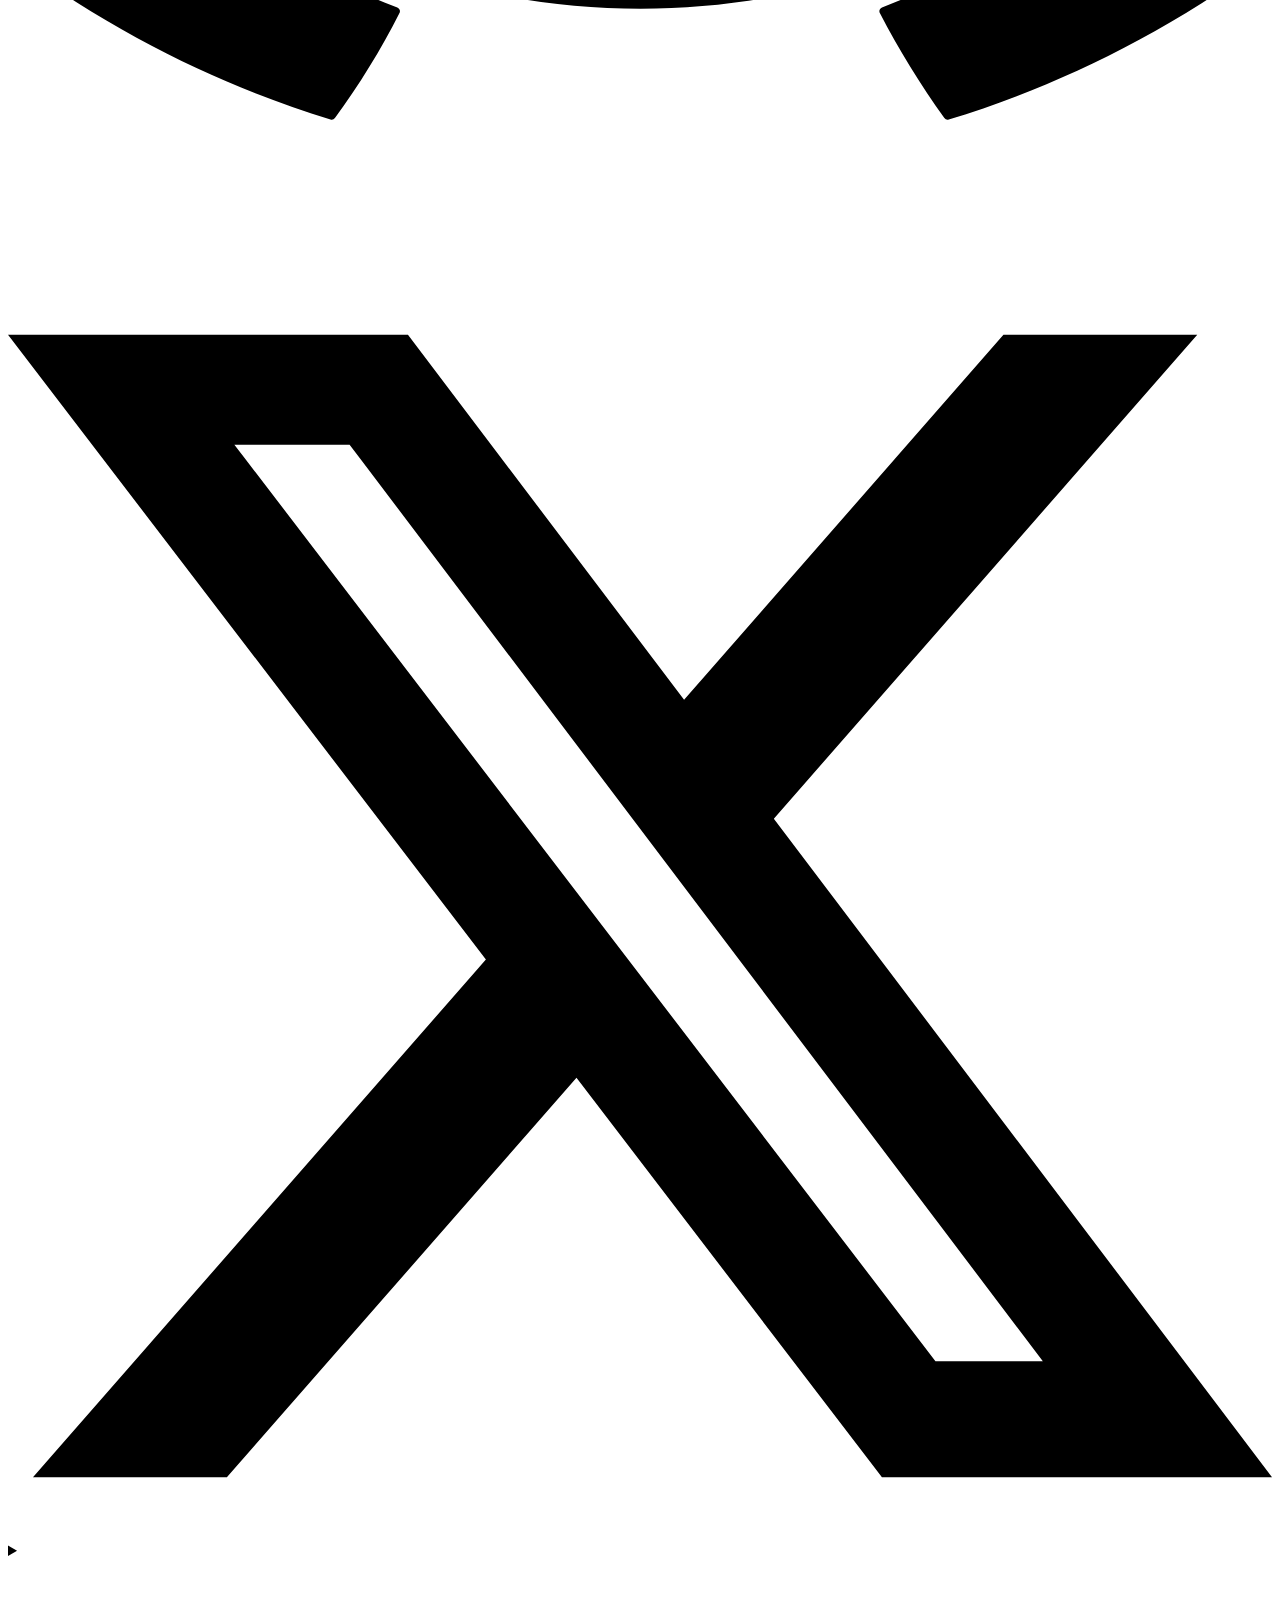
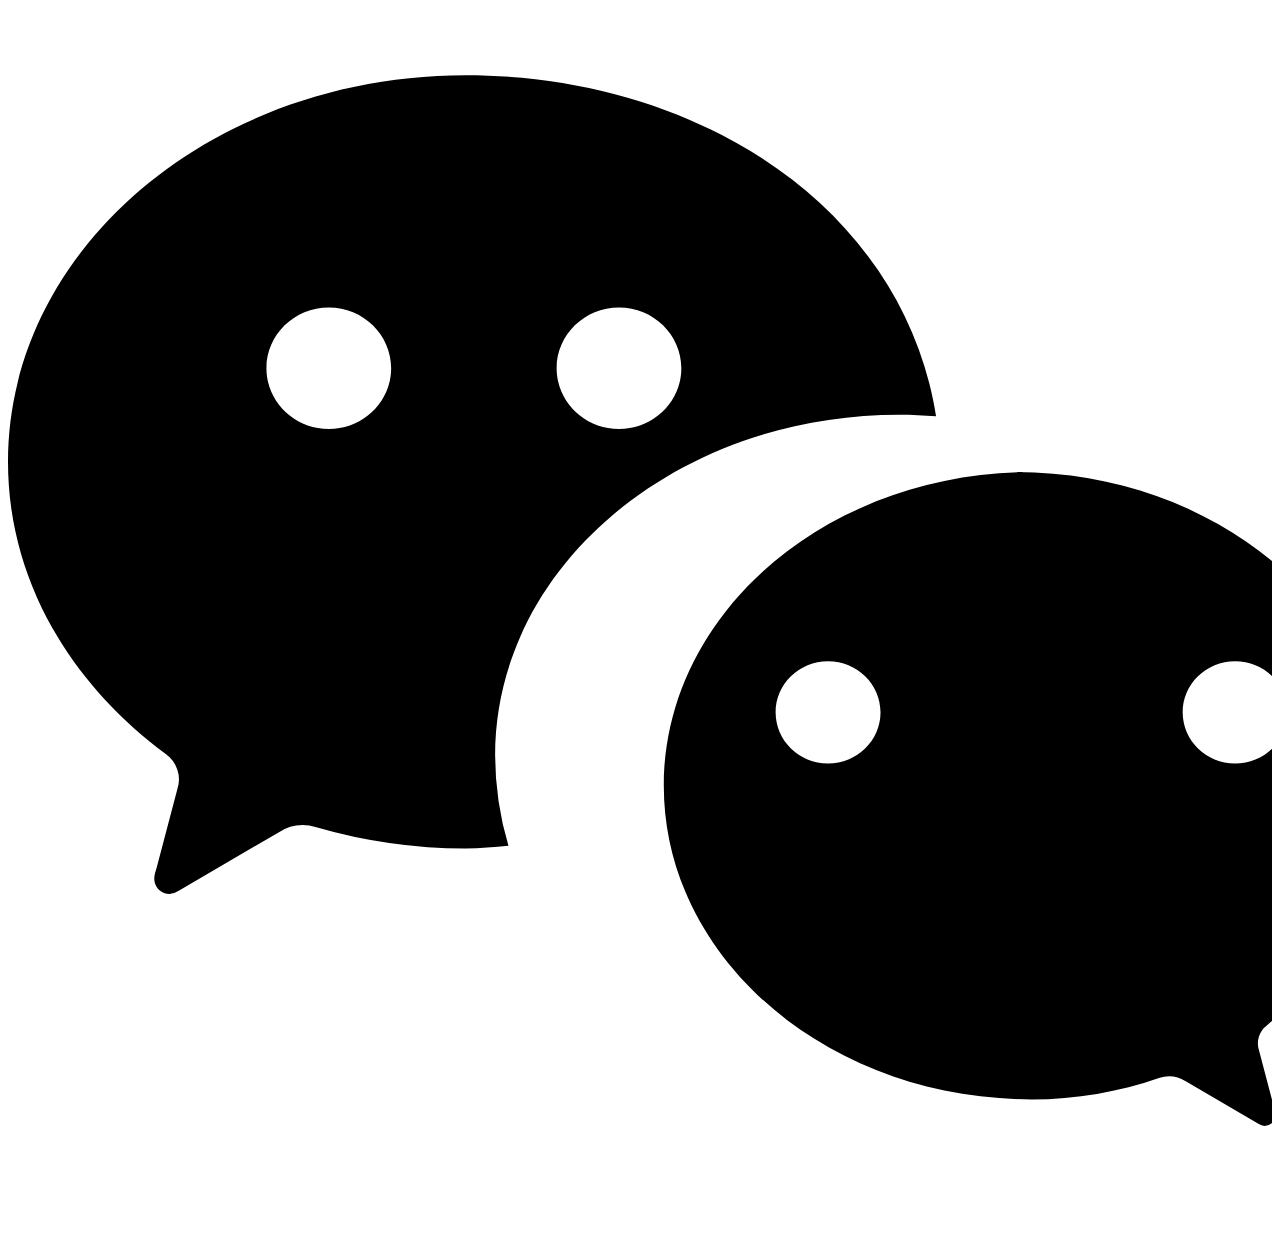
==== commit b8db2148: "Merge pull request #991 from ktwu01/feat/footer-contact-990 Add Discord, X and WeChat to the shared " ====
--- a/site/index.html
+++ b/site/index.html
@@ -390,10 +390,6 @@
         <h1 class="visually-hidden" data-i18n="Search AI, LLM, agent, multimodal, and AI-for-science benchmarks">
           Search AI, LLM, agent, multimodal, and AI-for-science benchmarks
         </h1>
-        <!-- The toolbar stays one compact row so the results below stay
-             above the fold: search, the scan date, a trigger that opens the
-             secondary filters, and a refresh control. The badge on the
-             trigger counts how many secondary filters are active. -->
         <form class="filter-panel today-filters" id="filters">
           <label class="search-field">
             <span class="visually-hidden" data-i18n="Search">Search</span>
@@ -405,10 +401,21 @@
               data-i18n-placeholder="Search benchmarks…"
             >
           </label>
-          <label class="date-field">
-            <span data-i18n="Date:">Date:</span>
-            <select id="today-date" name="date"></select>
-          </label>
+          <fieldset class="today-segments" id="today-window">
+            <legend data-i18n="Time window">Time window</legend>
+            <div>
+              <button type="button" data-today-window="latest" aria-pressed="true" data-i18n="Latest">Latest</button>
+              <button type="button" data-today-window="30d" aria-pressed="false" data-i18n="30 days">30 days</button>
+              <button type="button" data-today-window="90d" aria-pressed="false" data-i18n="90 days">90 days</button>
+            </div>
+          </fieldset>
+          <fieldset class="today-segments" id="today-order">
+            <legend data-i18n="Sort by">Sort by</legend>
+            <div>
+              <button type="button" data-today-sort="attention" aria-pressed="true" data-i18n="Attention">Attention</button>
+              <button type="button" data-today-sort="newest" aria-pressed="false" data-i18n="Newest">Newest</button>
+            </div>
+          </fieldset>
           <button
             type="button"
             class="filters-toggle"
@@ -442,6 +449,10 @@
             aria-label="More filters"
             data-i18n-aria="More filters"
           >
+            <label class="date-field">
+              <span data-i18n="Date:">Date:</span>
+              <select id="today-date" name="date"></select>
+            </label>
             <label>
               <span data-i18n="Kind">Kind</span>
               <select id="kind-filter" name="kind"></select>
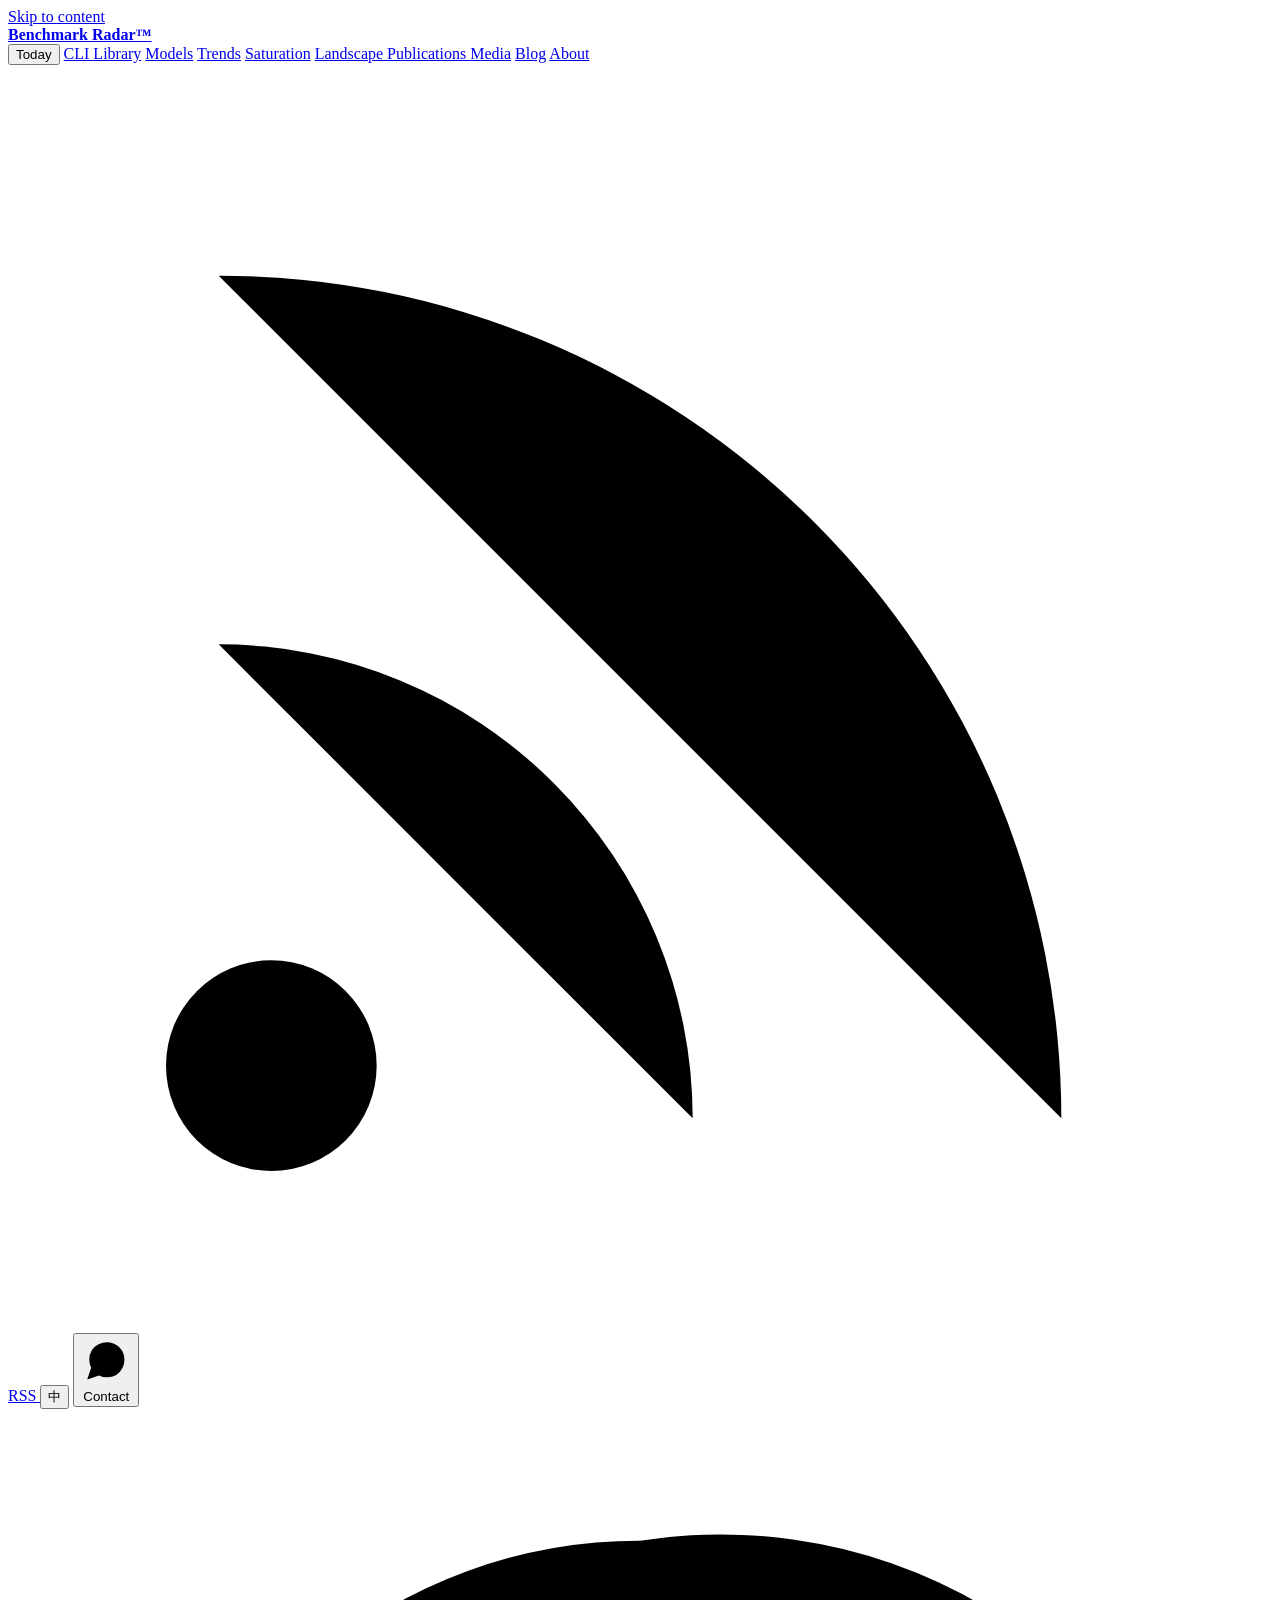
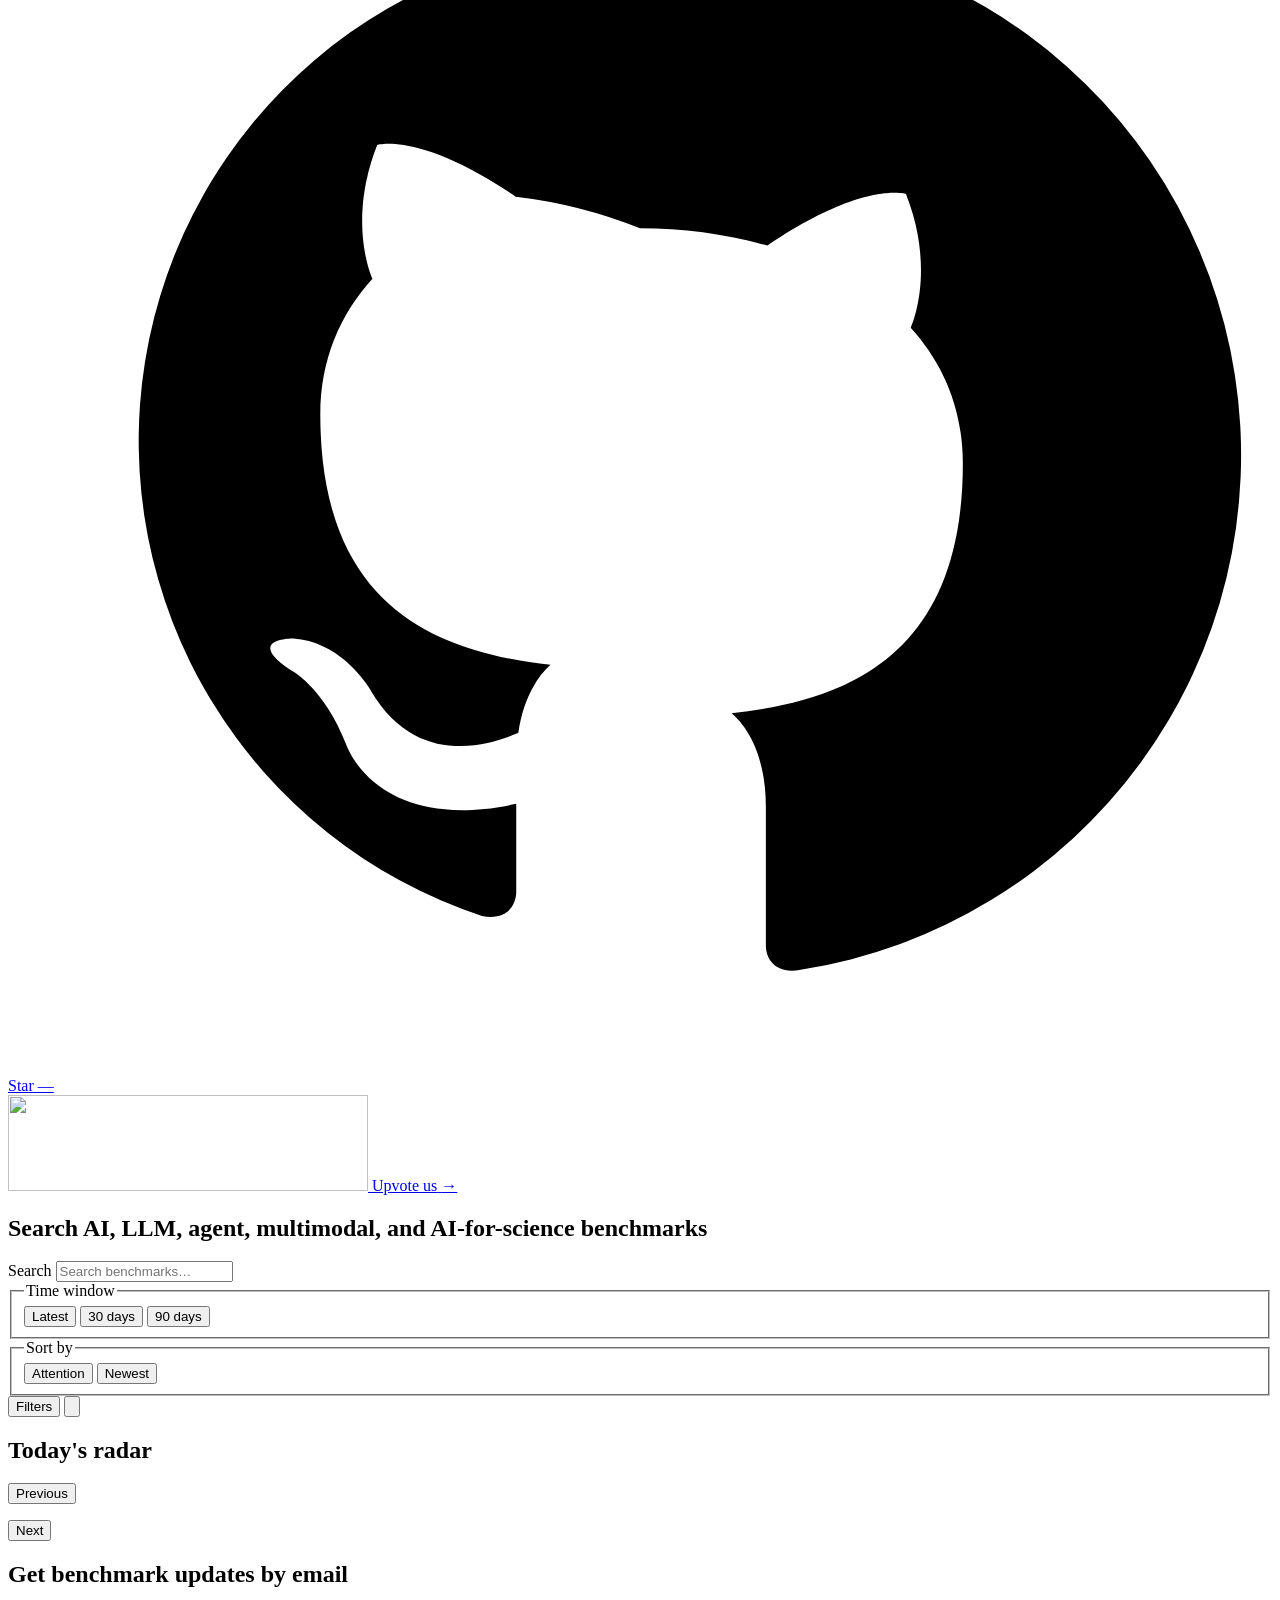
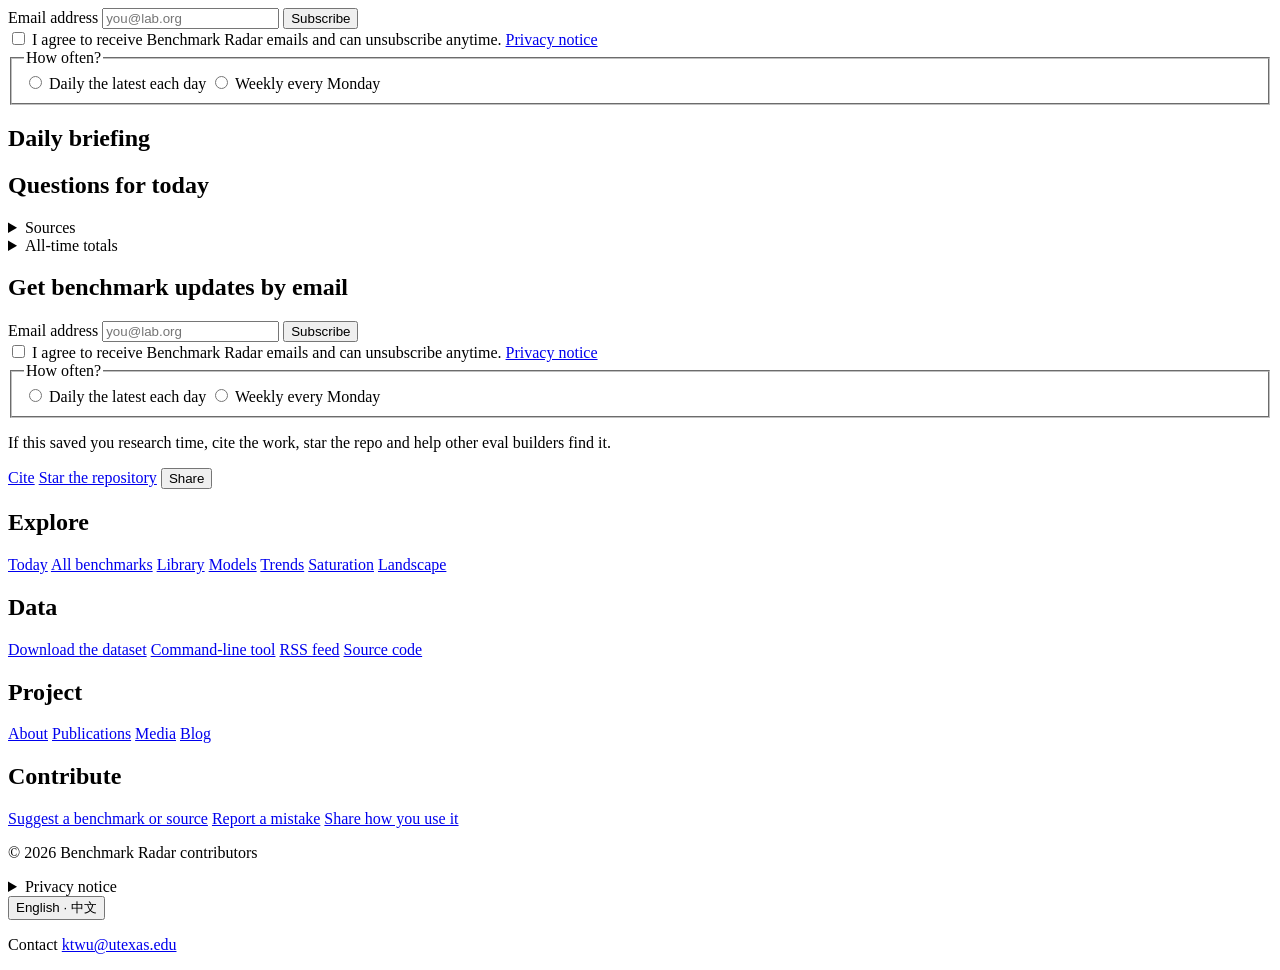
==== commit 041eaea0: "Merge remote-tracking branch 'origin/main' into claude/serene-babbage-nhlpzz" ====
--- a/site/index.html
+++ b/site/index.html
@@ -1320,16 +1320,10 @@
           </details>
           <button type="button" class="footer-lang" data-lang-switch>English · 中文</button>
         </div>
-        <div class="footer-contact">
+        <p class="footer-contact">
           <span data-i18n="Contact">Contact</span>
-          <a href="mailto:ktwu@utexas.edu" aria-label="ktwu@utexas.edu" title="ktwu@utexas.edu"><svg class="brand-icon" viewBox="0 0 24 24" aria-hidden="true"><path d="M3 5h18a1 1 0 0 1 1 1v12a1 1 0 0 1-1 1H3a1 1 0 0 1-1-1V6a1 1 0 0 1 1-1Zm9 6.9L4.2 6h15.6L12 11.9Zm-8 6.6V8.9l8 5.9 8-5.9v9.6H4Z"/></svg></a>
-          <a href="https://discord.com/invite/JX9Caj4fMF" target="_blank" rel="noopener noreferrer" aria-label="Discord" title="Discord"><svg class="brand-icon" viewBox="0 0 24 24" aria-hidden="true"><path d="M20.317 4.3698a19.7913 19.7913 0 0 0-4.8851-1.5152.0741.0741 0 0 0-.0785.0371c-.211.3753-.4447.8648-.6083 1.2495-1.8447-.2762-3.68-.2762-5.4868 0-.1636-.3933-.4058-.8742-.6177-1.2495a.077.077 0 0 0-.0785-.037 19.7363 19.7363 0 0 0-4.8852 1.515.0699.0699 0 0 0-.0321.0277C.5334 9.0458-.319 13.5799.0992 18.0578a.0824.0824 0 0 0 .0312.0561c2.0528 1.5076 4.0413 2.4228 5.9929 3.0294a.0777.0777 0 0 0 .0842-.0276c.4616-.6304.8731-1.2952 1.226-1.9942a.076.076 0 0 0-.0416-.1057c-.6528-.2476-1.2743-.5495-1.8722-.8923a.077.077 0 0 1-.0076-.1277c.1258-.0943.2517-.1923.3718-.2914a.0743.0743 0 0 1 .0776-.0105c3.9278 1.7933 8.18 1.7933 12.0614 0a.0739.0739 0 0 1 .0785.0095c.1202.099.246.1981.3728.2924a.077.077 0 0 1-.0066.1276 12.2986 12.2986 0 0 1-1.873.8914.0766.0766 0 0 0-.0407.1067c.3604.698.7719 1.3628 1.225 1.9932a.076.076 0 0 0 .0842.0286c1.961-.6067 3.9495-1.5219 6.0023-3.0294a.077.077 0 0 0 .0313-.0552c.5004-5.177-.8382-9.6739-3.5485-13.6604a.061.061 0 0 0-.0312-.0286ZM8.02 15.3312c-1.1825 0-2.1569-1.0857-2.1569-2.419 0-1.3332.9555-2.4189 2.157-2.4189 1.2108 0 2.1757 1.0957 2.1568 2.419 0 1.3332-.9555 2.4189-2.1569 2.4189Zm7.9748 0c-1.1825 0-2.1569-1.0857-2.1569-2.419 0-1.3332.9554-2.4189 2.1569-2.4189 1.2108 0 2.1757 1.0957 2.1568 2.419 0 1.3332-.946 2.4189-2.1568 2.4189Z"/></svg></a>
-          <a href="https://x.com/ktwu01" target="_blank" rel="noopener noreferrer" aria-label="X" title="X"><svg class="brand-icon" viewBox="0 0 24 24" aria-hidden="true"><path d="M18.901 1.153h3.68l-8.04 9.19L24 22.846h-7.406l-5.8-7.584-6.638 7.584H.474l8.6-9.83L0 1.154h7.594l5.243 6.932ZM17.61 20.644h2.039L6.486 3.24H4.298Z"/></svg></a>
-          <details class="footer-wechat">
-            <summary aria-label="WeChat" title="WeChat"><svg class="brand-icon" viewBox="0 0 24 24" aria-hidden="true"><path d="M8.691 2.188C3.891 2.188 0 5.476 0 9.53c0 2.212 1.17 4.203 3.002 5.55a.59.59 0 0 1 .213.665l-.39 1.48c-.019.07-.048.141-.048.213 0 .163.13.295.29.295a.326.326 0 0 0 .167-.054l1.903-1.114a.864.864 0 0 1 .717-.098 10.16 10.16 0 0 0 2.837.403c.276 0 .543-.027.811-.05a6.127 6.127 0 0 1-.253-1.72c0-3.571 3.437-6.467 7.678-6.467.233 0 .463.013.694.031C17.02 4.792 13.205 2.188 8.69 2.188Zm-2.6 4.408c.654 0 1.184.517 1.184 1.154 0 .637-.53 1.154-1.184 1.154-.654 0-1.184-.517-1.184-1.154 0-.637.53-1.154 1.184-1.154Zm5.51 0c.654 0 1.184.517 1.184 1.154 0 .637-.53 1.154-1.184 1.154-.654 0-1.184-.517-1.184-1.154 0-.637.53-1.154 1.184-1.154Zm7.835 3.124c-3.858 0-6.984 2.667-6.984 5.957 0 3.29 3.126 5.957 6.984 5.957.848 0 1.663-.146 2.418-.408a.622.622 0 0 1 .516.07l1.371.802a.235.235 0 0 0 .12.039.213.213 0 0 0 .208-.213c0-.052-.02-.102-.035-.153l-.28-1.067a.426.426 0 0 1 .153-.479c1.359-1.111 2.2-2.707 2.2-4.548 0-3.29-3.126-5.957-6.984-5.957Zm-3.865 3.594c.55 0 .996.435.996.971 0 .537-.446.972-.996.972-.55 0-.996-.435-.996-.972 0-.536.446-.971.996-.971Zm7.729 0c.55 0 .996.435.996.971 0 .537-.446.972-.996.972-.55 0-.996-.435-.996-.972 0-.536.446-.971.996-.971Z"/></svg></summary>
-            <span class="footer-wechat-id">ktwu001</span>
-          </details>
-        </div>
+          <a href="mailto:ktwu@utexas.edu">ktwu@utexas.edu</a>
+        </p>
       </div>
     </footer>
   </body>
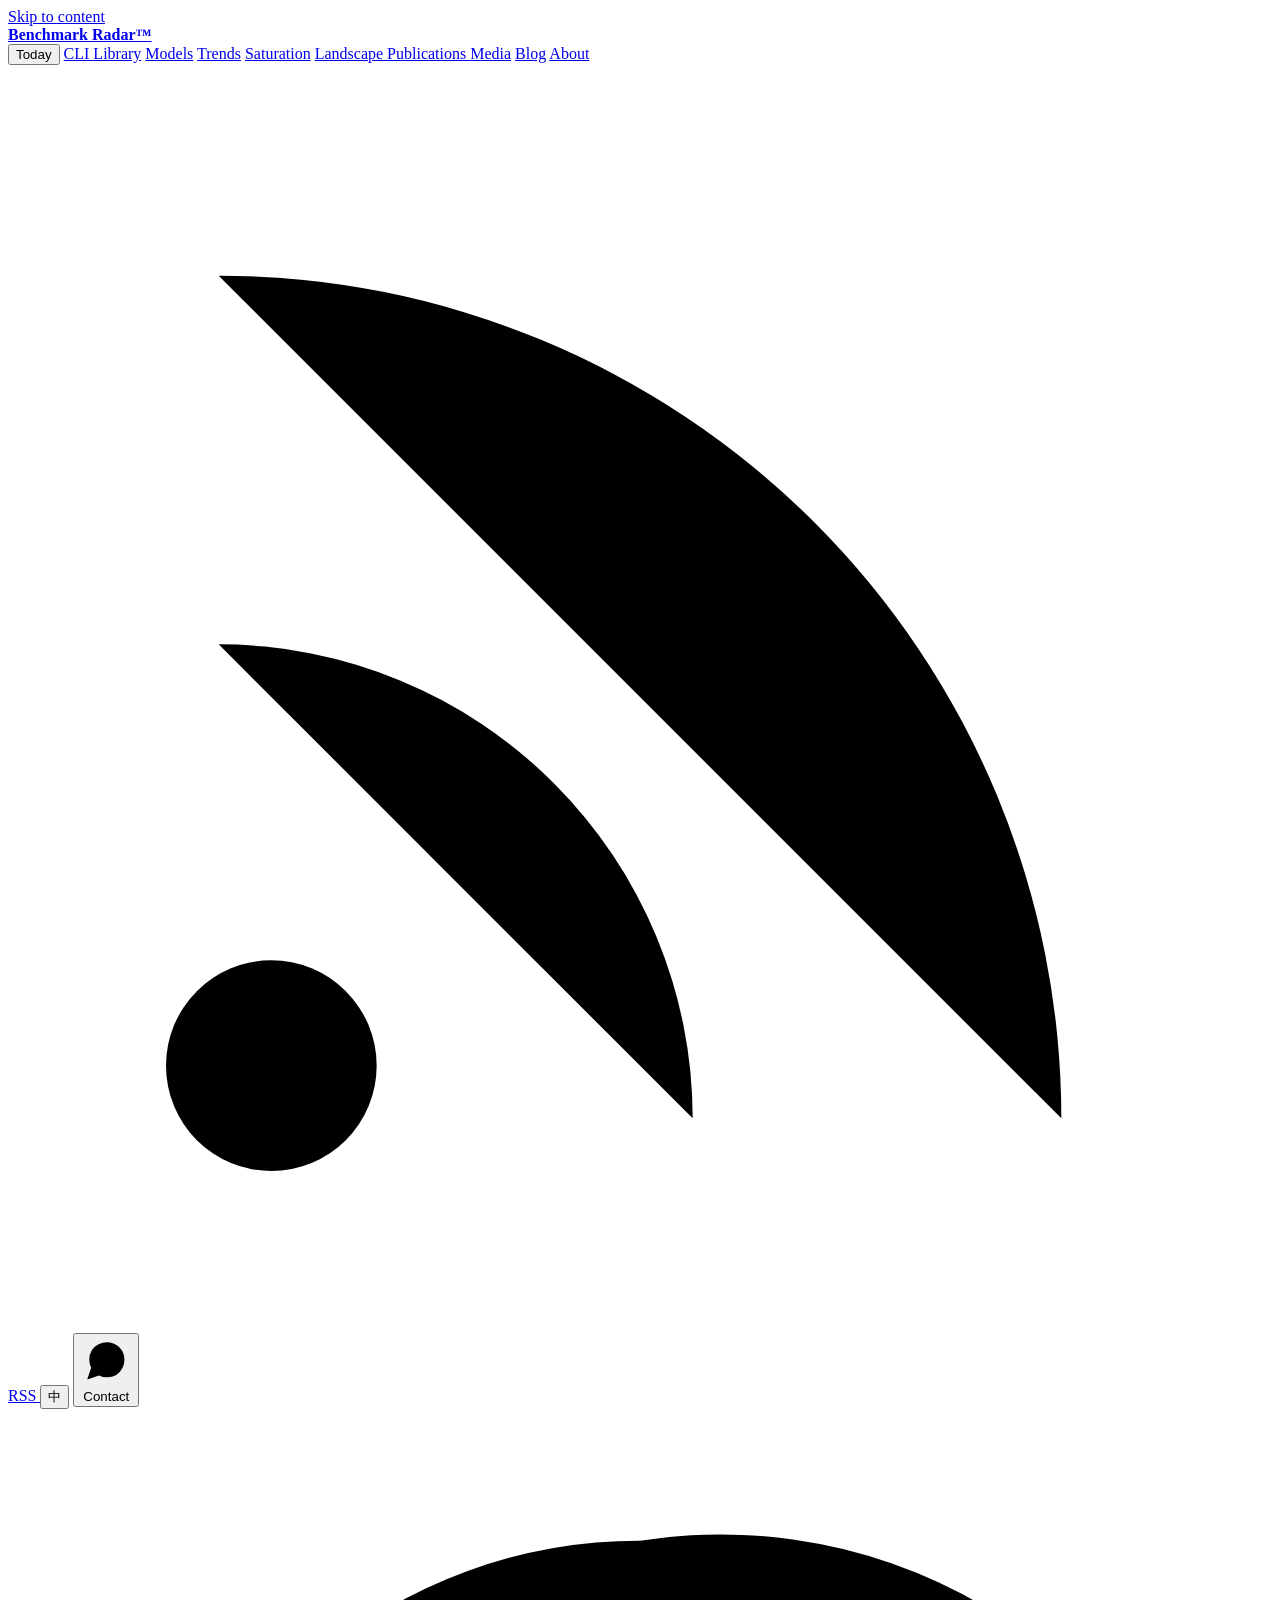
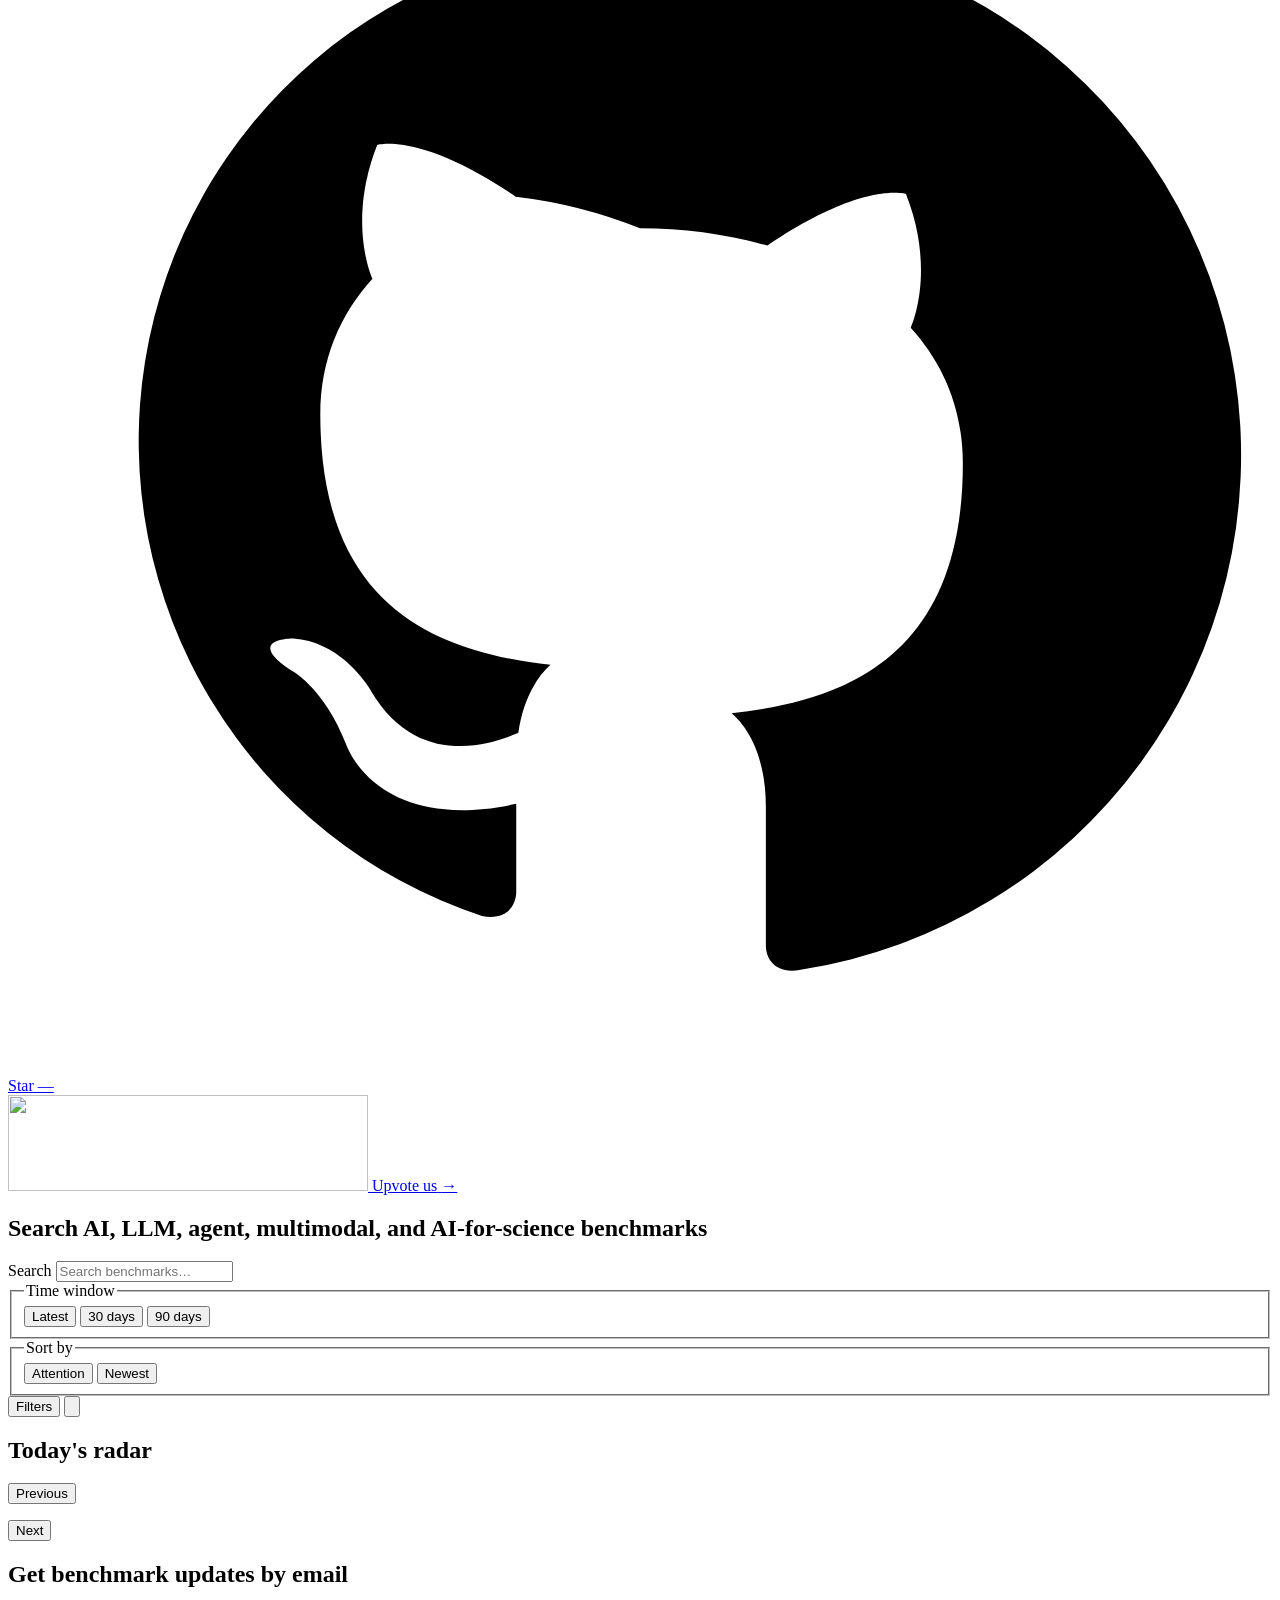
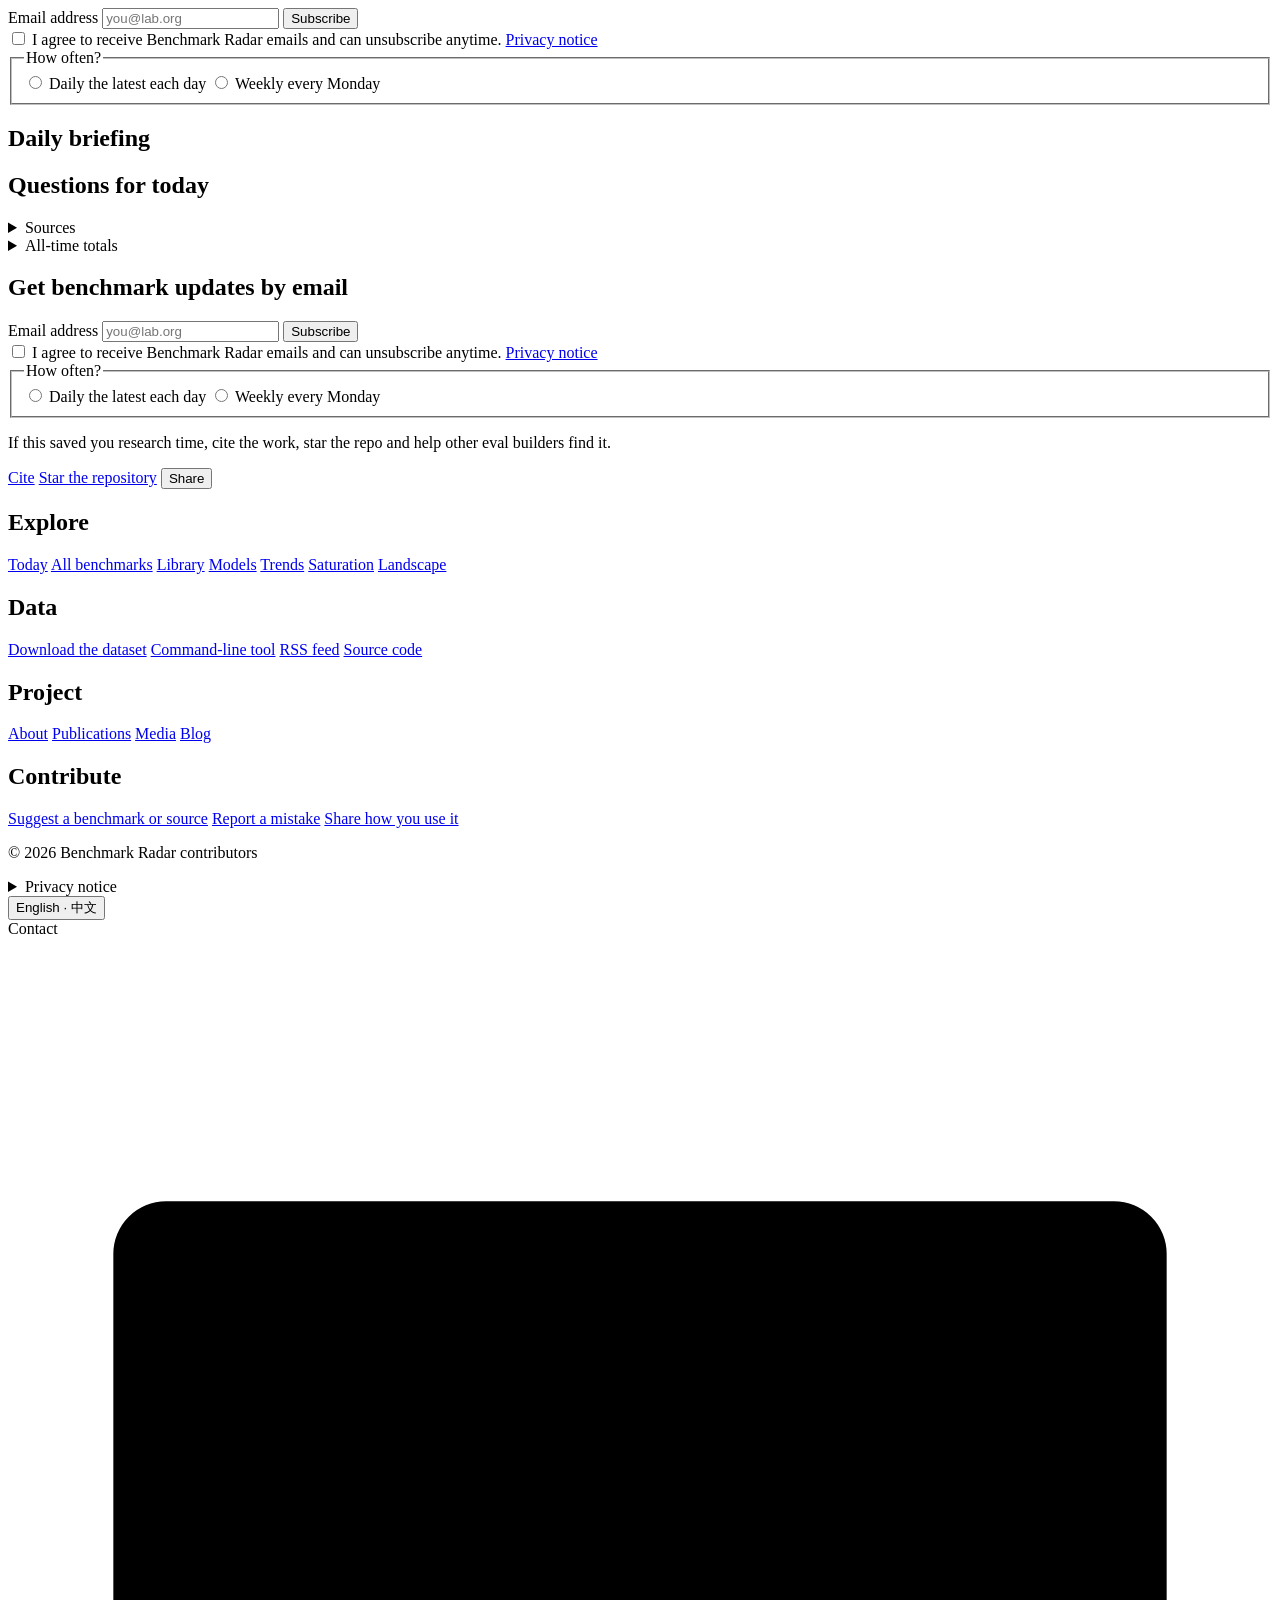
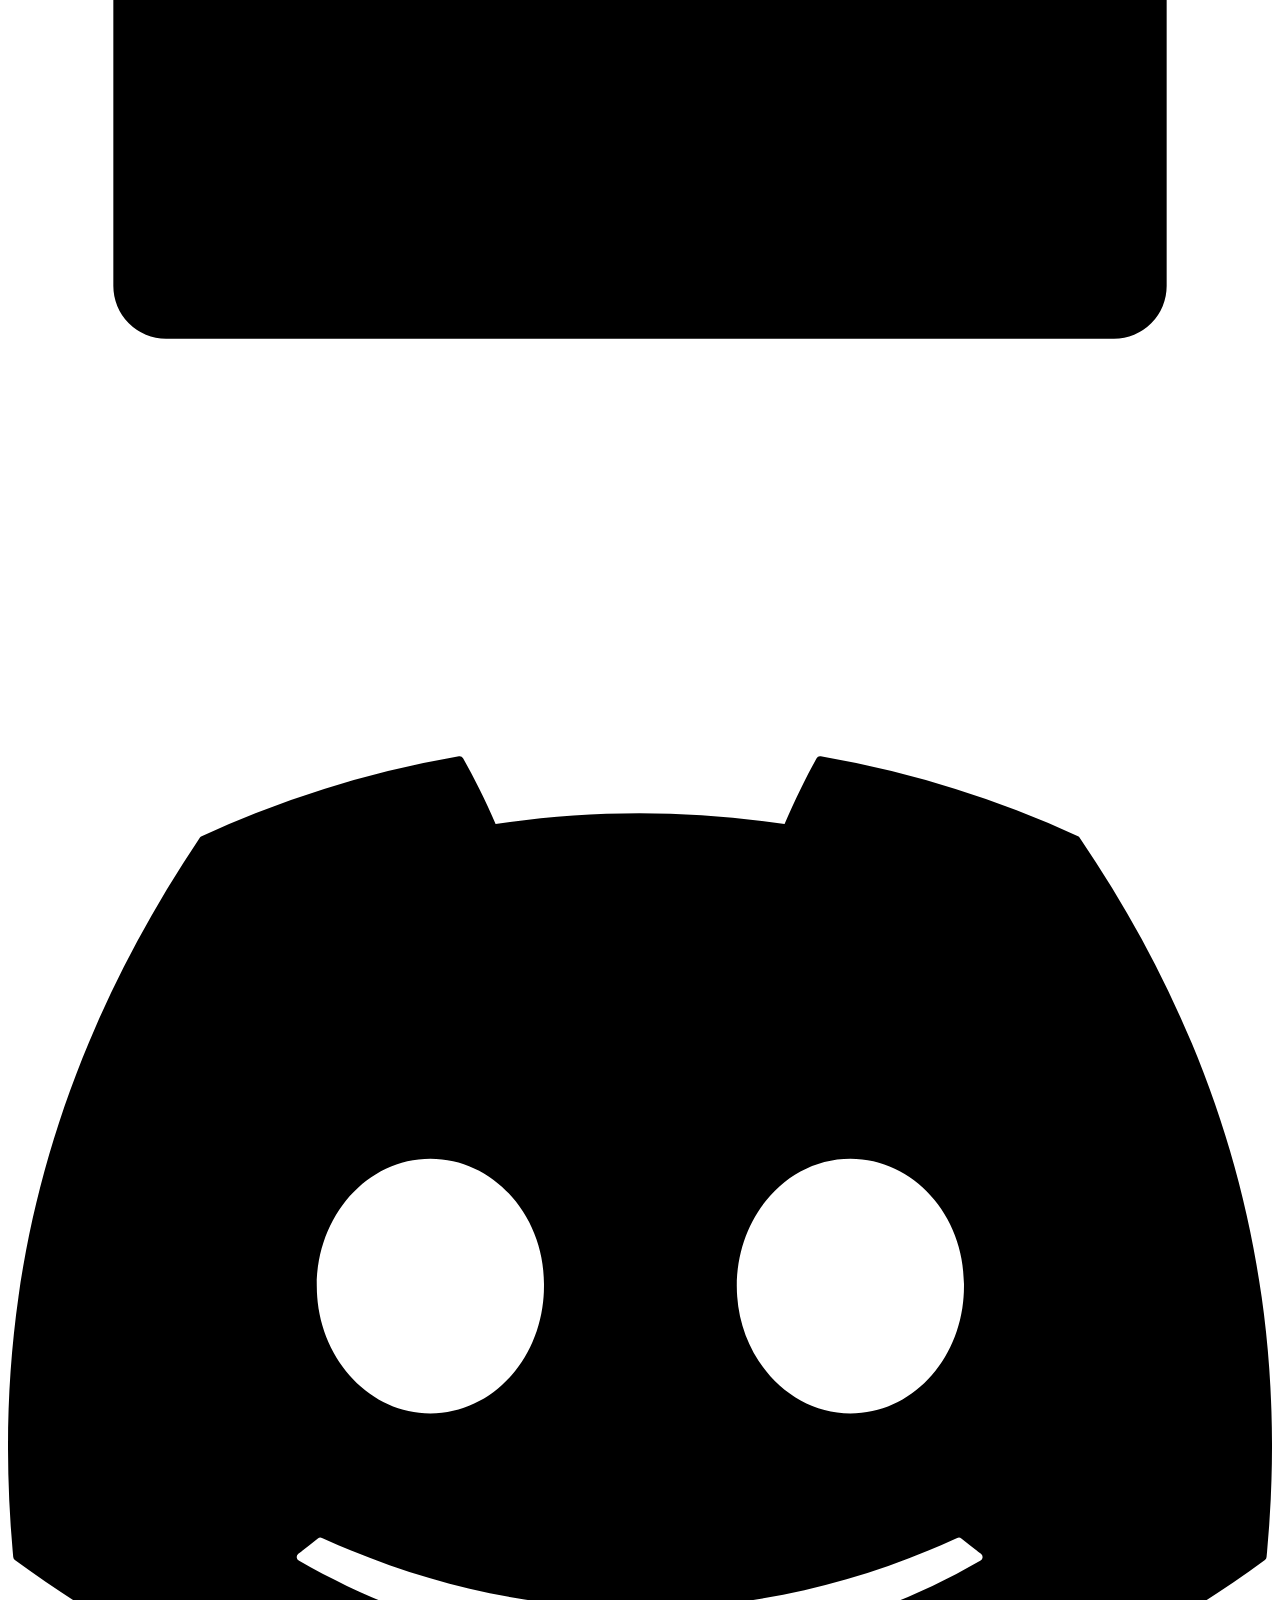
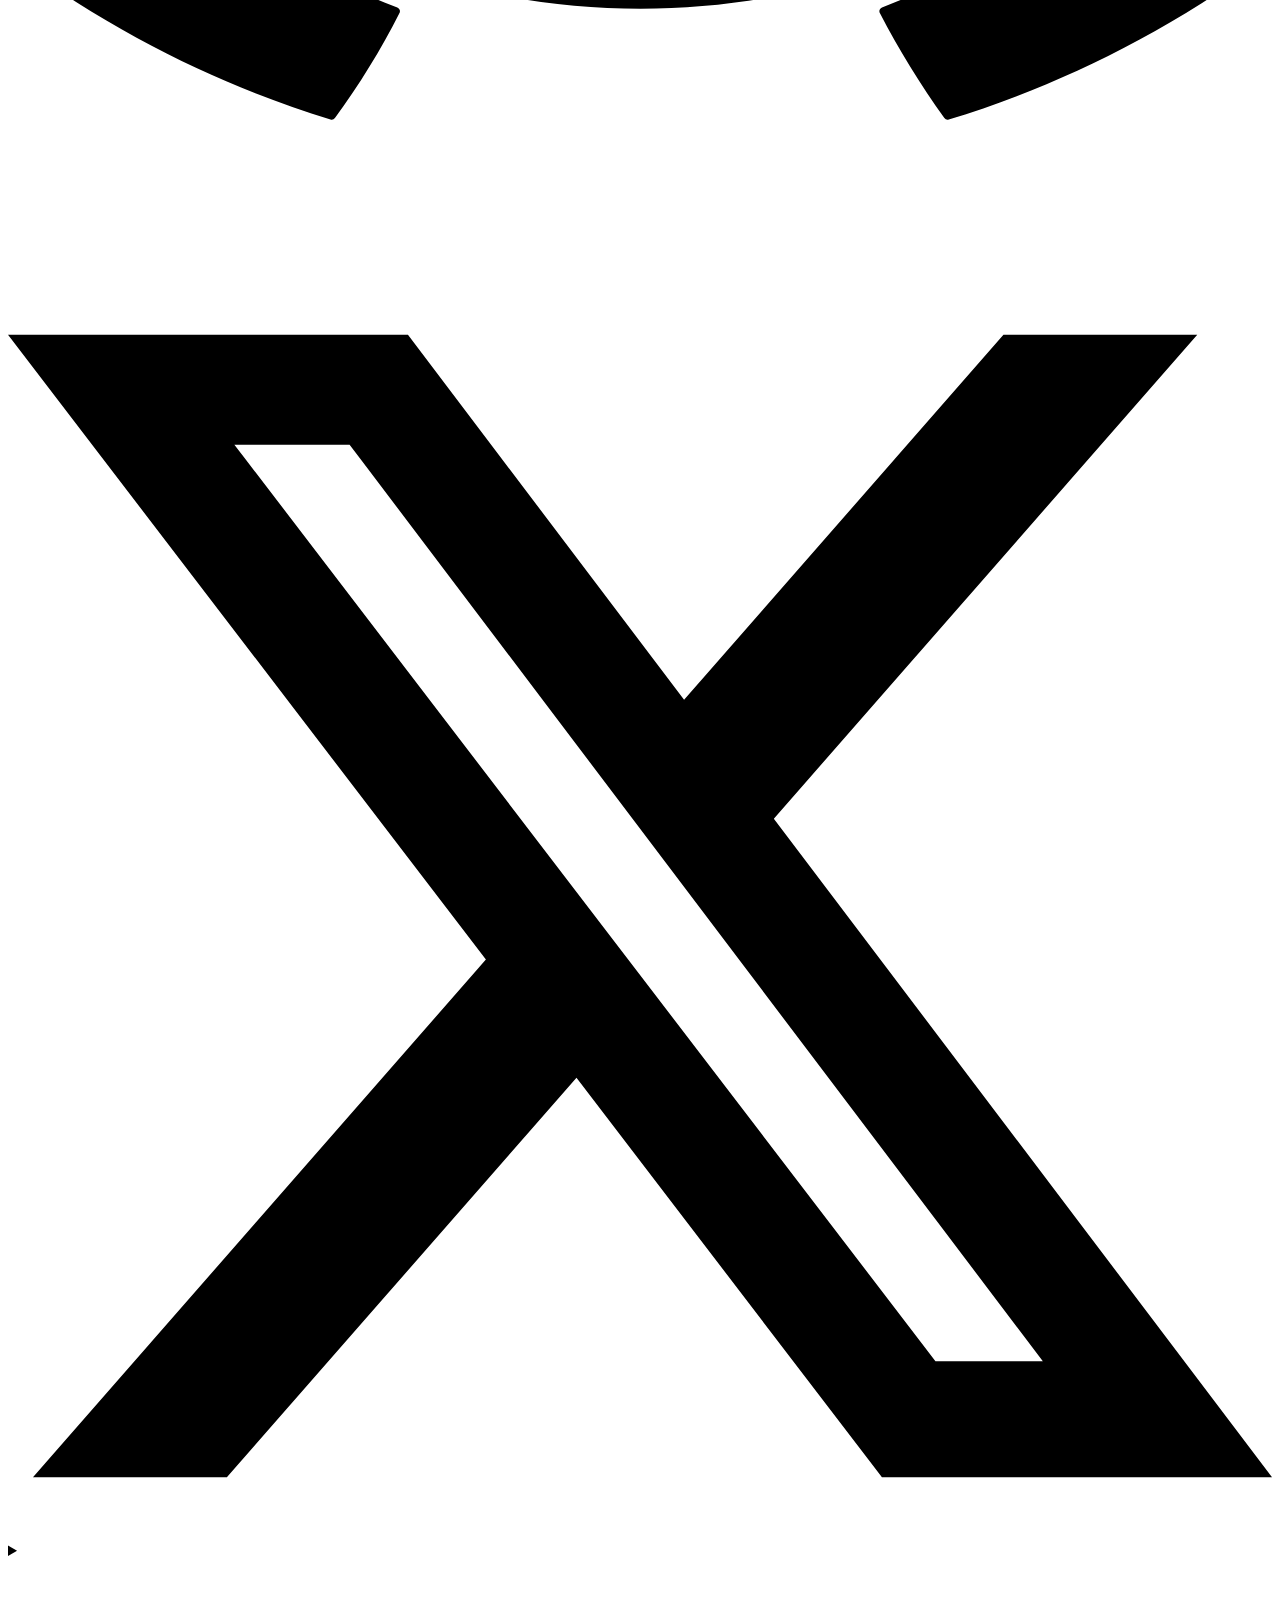
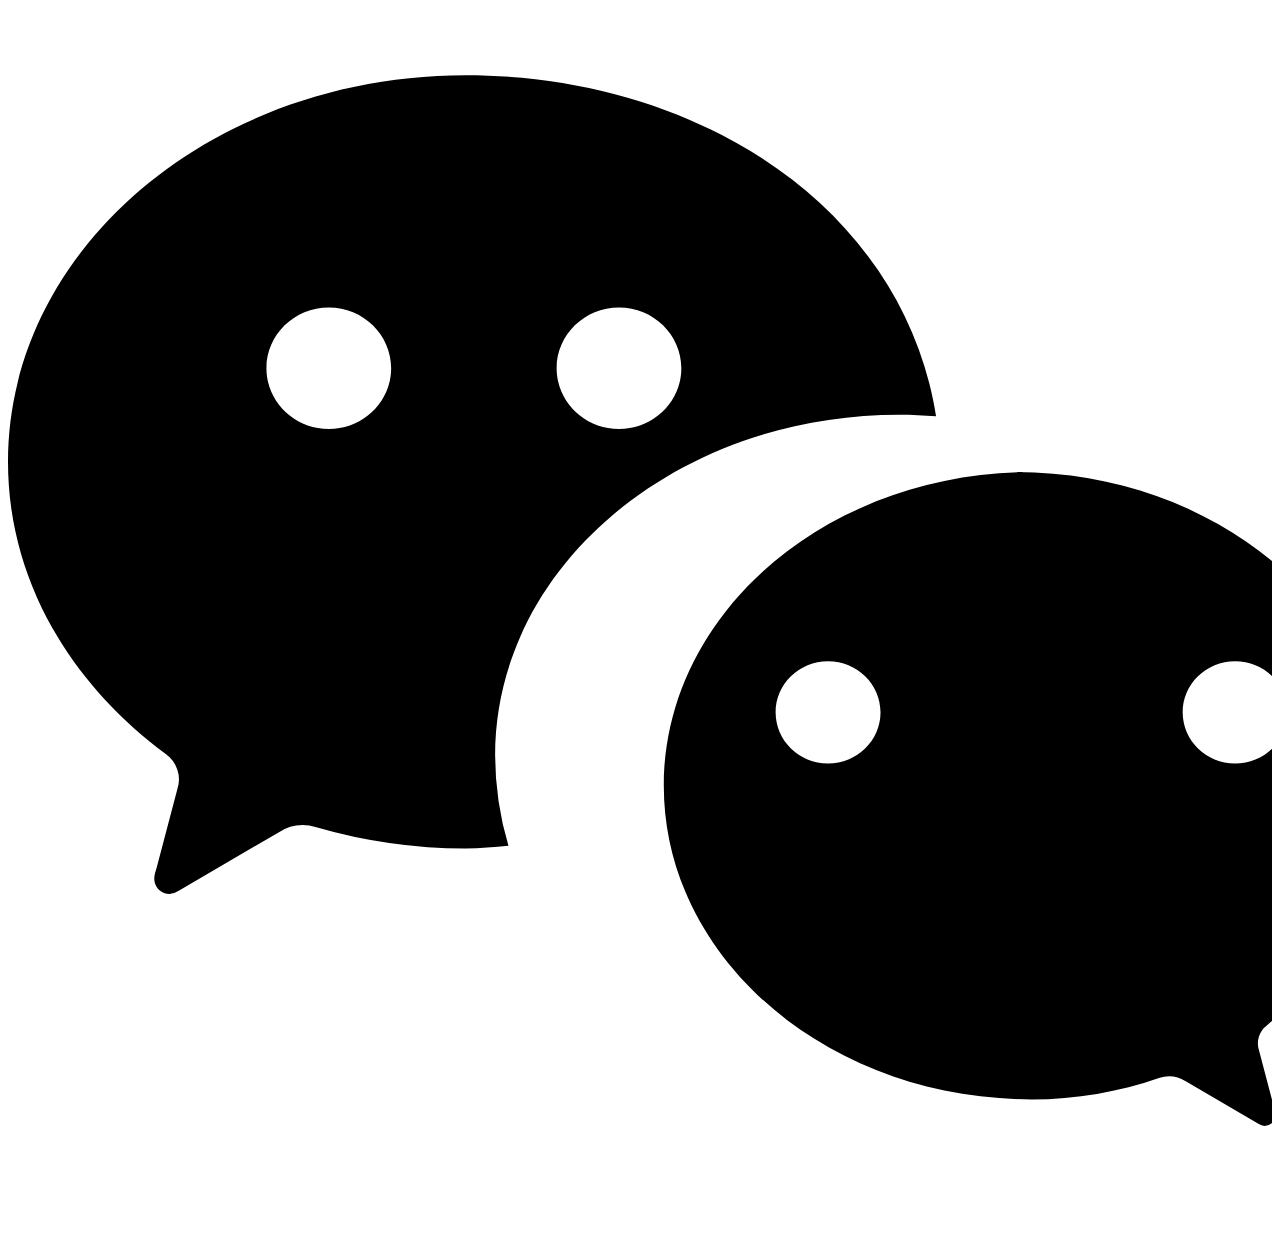
==== commit 0f52abb5: "Merge remote-tracking branch 'origin/main' into claude/elegant-newton-k5809b" ====
--- a/site/index.html
+++ b/site/index.html
@@ -1320,10 +1320,16 @@
           </details>
           <button type="button" class="footer-lang" data-lang-switch>English · 中文</button>
         </div>
-        <p class="footer-contact">
+        <div class="footer-contact">
           <span data-i18n="Contact">Contact</span>
-          <a href="mailto:ktwu@utexas.edu">ktwu@utexas.edu</a>
-        </p>
+          <a href="mailto:ktwu@utexas.edu" aria-label="ktwu@utexas.edu" title="ktwu@utexas.edu"><svg class="brand-icon" viewBox="0 0 24 24" aria-hidden="true"><path d="M3 5h18a1 1 0 0 1 1 1v12a1 1 0 0 1-1 1H3a1 1 0 0 1-1-1V6a1 1 0 0 1 1-1Zm9 6.9L4.2 6h15.6L12 11.9Zm-8 6.6V8.9l8 5.9 8-5.9v9.6H4Z"/></svg></a>
+          <a href="https://discord.com/invite/JX9Caj4fMF" target="_blank" rel="noopener noreferrer" aria-label="Discord" title="Discord"><svg class="brand-icon" viewBox="0 0 24 24" aria-hidden="true"><path d="M20.317 4.3698a19.7913 19.7913 0 0 0-4.8851-1.5152.0741.0741 0 0 0-.0785.0371c-.211.3753-.4447.8648-.6083 1.2495-1.8447-.2762-3.68-.2762-5.4868 0-.1636-.3933-.4058-.8742-.6177-1.2495a.077.077 0 0 0-.0785-.037 19.7363 19.7363 0 0 0-4.8852 1.515.0699.0699 0 0 0-.0321.0277C.5334 9.0458-.319 13.5799.0992 18.0578a.0824.0824 0 0 0 .0312.0561c2.0528 1.5076 4.0413 2.4228 5.9929 3.0294a.0777.0777 0 0 0 .0842-.0276c.4616-.6304.8731-1.2952 1.226-1.9942a.076.076 0 0 0-.0416-.1057c-.6528-.2476-1.2743-.5495-1.8722-.8923a.077.077 0 0 1-.0076-.1277c.1258-.0943.2517-.1923.3718-.2914a.0743.0743 0 0 1 .0776-.0105c3.9278 1.7933 8.18 1.7933 12.0614 0a.0739.0739 0 0 1 .0785.0095c.1202.099.246.1981.3728.2924a.077.077 0 0 1-.0066.1276 12.2986 12.2986 0 0 1-1.873.8914.0766.0766 0 0 0-.0407.1067c.3604.698.7719 1.3628 1.225 1.9932a.076.076 0 0 0 .0842.0286c1.961-.6067 3.9495-1.5219 6.0023-3.0294a.077.077 0 0 0 .0313-.0552c.5004-5.177-.8382-9.6739-3.5485-13.6604a.061.061 0 0 0-.0312-.0286ZM8.02 15.3312c-1.1825 0-2.1569-1.0857-2.1569-2.419 0-1.3332.9555-2.4189 2.157-2.4189 1.2108 0 2.1757 1.0957 2.1568 2.419 0 1.3332-.9555 2.4189-2.1569 2.4189Zm7.9748 0c-1.1825 0-2.1569-1.0857-2.1569-2.419 0-1.3332.9554-2.4189 2.1569-2.4189 1.2108 0 2.1757 1.0957 2.1568 2.419 0 1.3332-.946 2.4189-2.1568 2.4189Z"/></svg></a>
+          <a href="https://x.com/ktwu01" target="_blank" rel="noopener noreferrer" aria-label="X" title="X"><svg class="brand-icon" viewBox="0 0 24 24" aria-hidden="true"><path d="M18.901 1.153h3.68l-8.04 9.19L24 22.846h-7.406l-5.8-7.584-6.638 7.584H.474l8.6-9.83L0 1.154h7.594l5.243 6.932ZM17.61 20.644h2.039L6.486 3.24H4.298Z"/></svg></a>
+          <details class="footer-wechat">
+            <summary aria-label="WeChat" title="WeChat"><svg class="brand-icon" viewBox="0 0 24 24" aria-hidden="true"><path d="M8.691 2.188C3.891 2.188 0 5.476 0 9.53c0 2.212 1.17 4.203 3.002 5.55a.59.59 0 0 1 .213.665l-.39 1.48c-.019.07-.048.141-.048.213 0 .163.13.295.29.295a.326.326 0 0 0 .167-.054l1.903-1.114a.864.864 0 0 1 .717-.098 10.16 10.16 0 0 0 2.837.403c.276 0 .543-.027.811-.05a6.127 6.127 0 0 1-.253-1.72c0-3.571 3.437-6.467 7.678-6.467.233 0 .463.013.694.031C17.02 4.792 13.205 2.188 8.69 2.188Zm-2.6 4.408c.654 0 1.184.517 1.184 1.154 0 .637-.53 1.154-1.184 1.154-.654 0-1.184-.517-1.184-1.154 0-.637.53-1.154 1.184-1.154Zm5.51 0c.654 0 1.184.517 1.184 1.154 0 .637-.53 1.154-1.184 1.154-.654 0-1.184-.517-1.184-1.154 0-.637.53-1.154 1.184-1.154Zm7.835 3.124c-3.858 0-6.984 2.667-6.984 5.957 0 3.29 3.126 5.957 6.984 5.957.848 0 1.663-.146 2.418-.408a.622.622 0 0 1 .516.07l1.371.802a.235.235 0 0 0 .12.039.213.213 0 0 0 .208-.213c0-.052-.02-.102-.035-.153l-.28-1.067a.426.426 0 0 1 .153-.479c1.359-1.111 2.2-2.707 2.2-4.548 0-3.29-3.126-5.957-6.984-5.957Zm-3.865 3.594c.55 0 .996.435.996.971 0 .537-.446.972-.996.972-.55 0-.996-.435-.996-.972 0-.536.446-.971.996-.971Zm7.729 0c.55 0 .996.435.996.971 0 .537-.446.972-.996.972-.55 0-.996-.435-.996-.972 0-.536.446-.971.996-.971Z"/></svg></summary>
+            <span class="footer-wechat-id">ktwu001</span>
+          </details>
+        </div>
       </div>
     </footer>
   </body>
